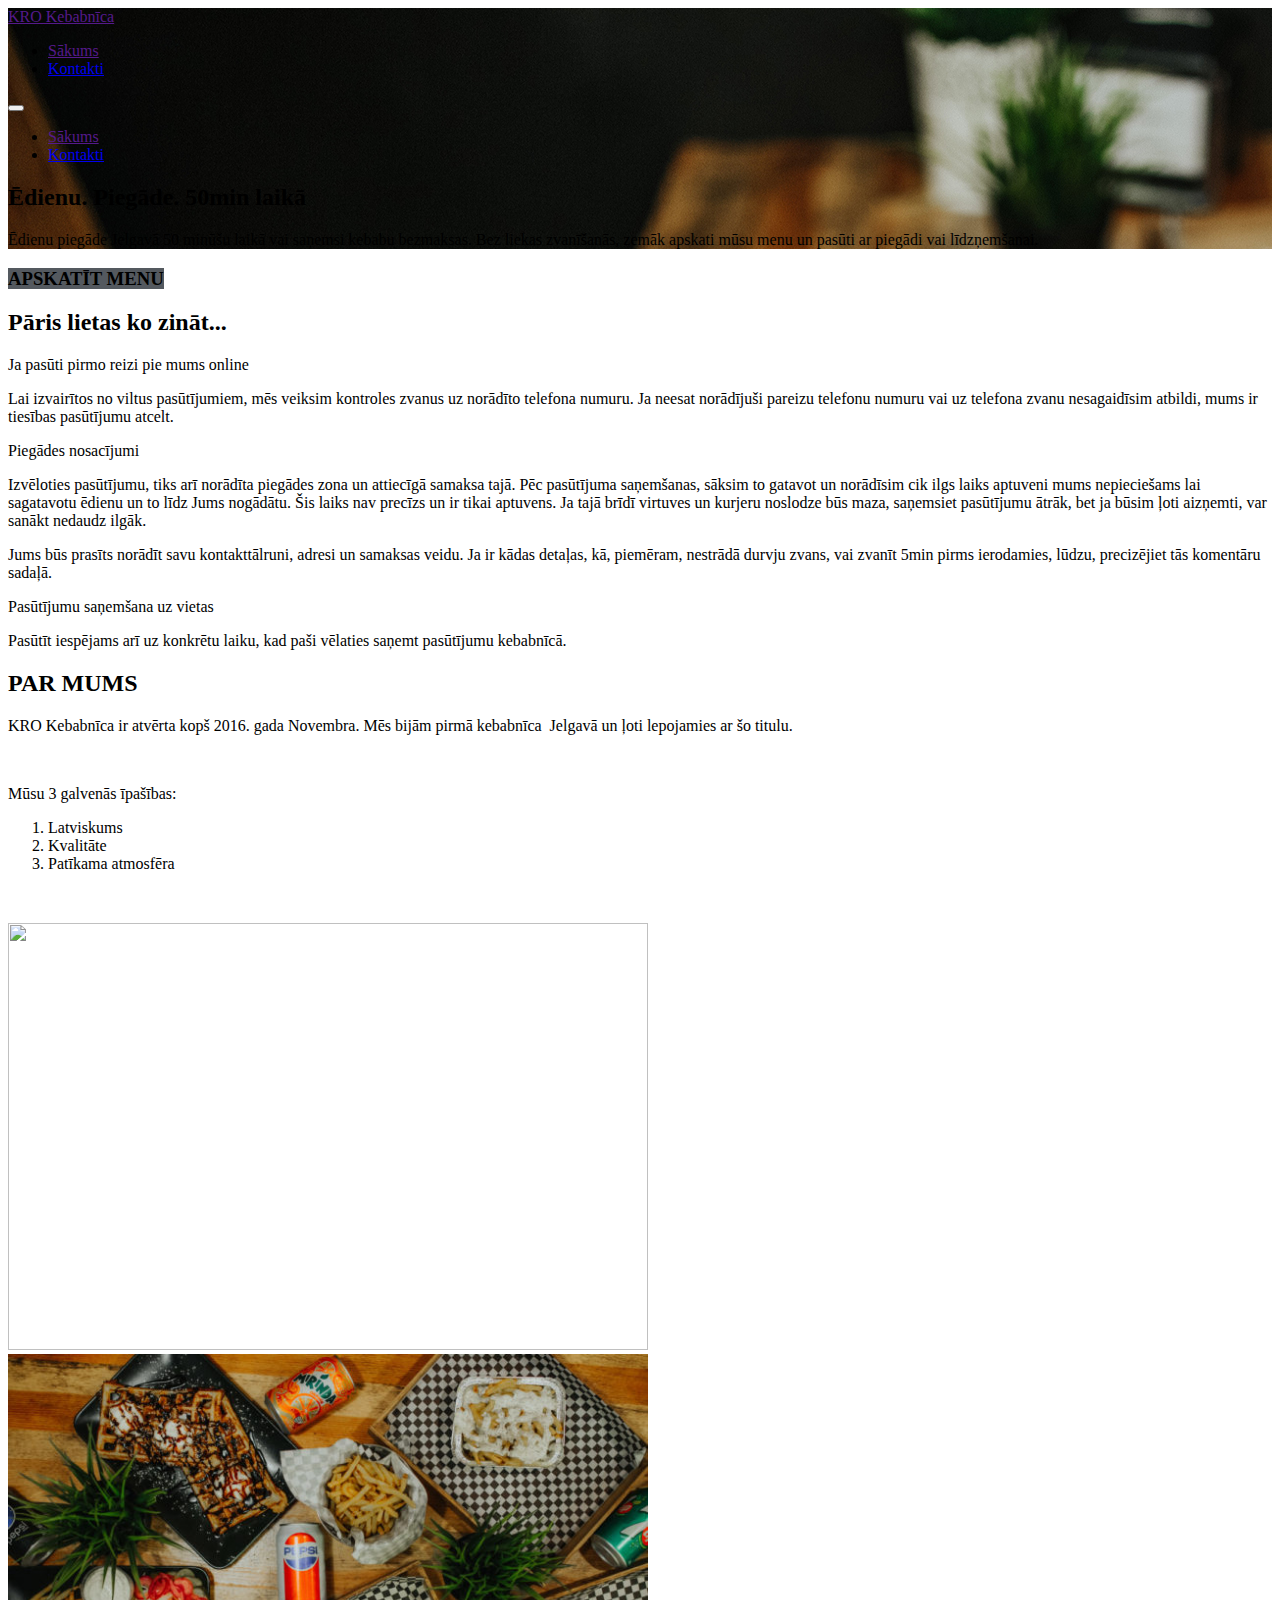
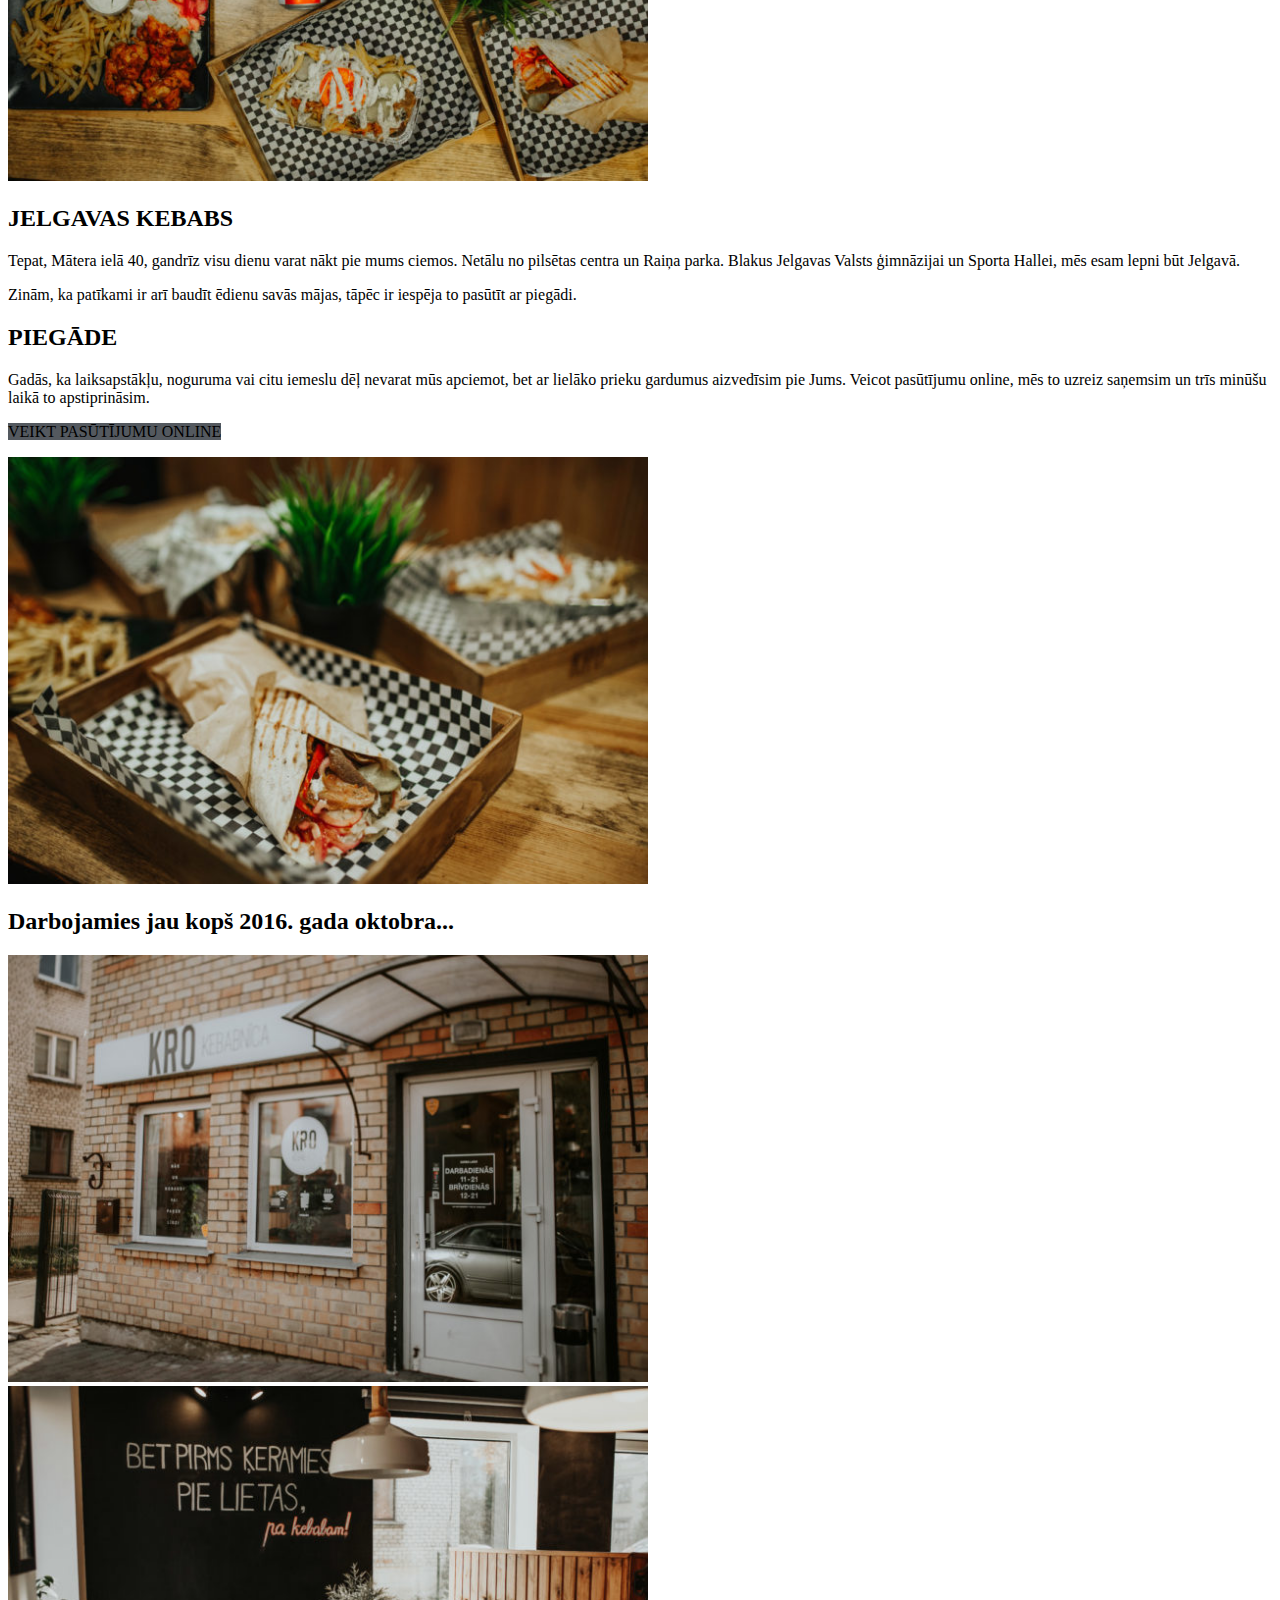
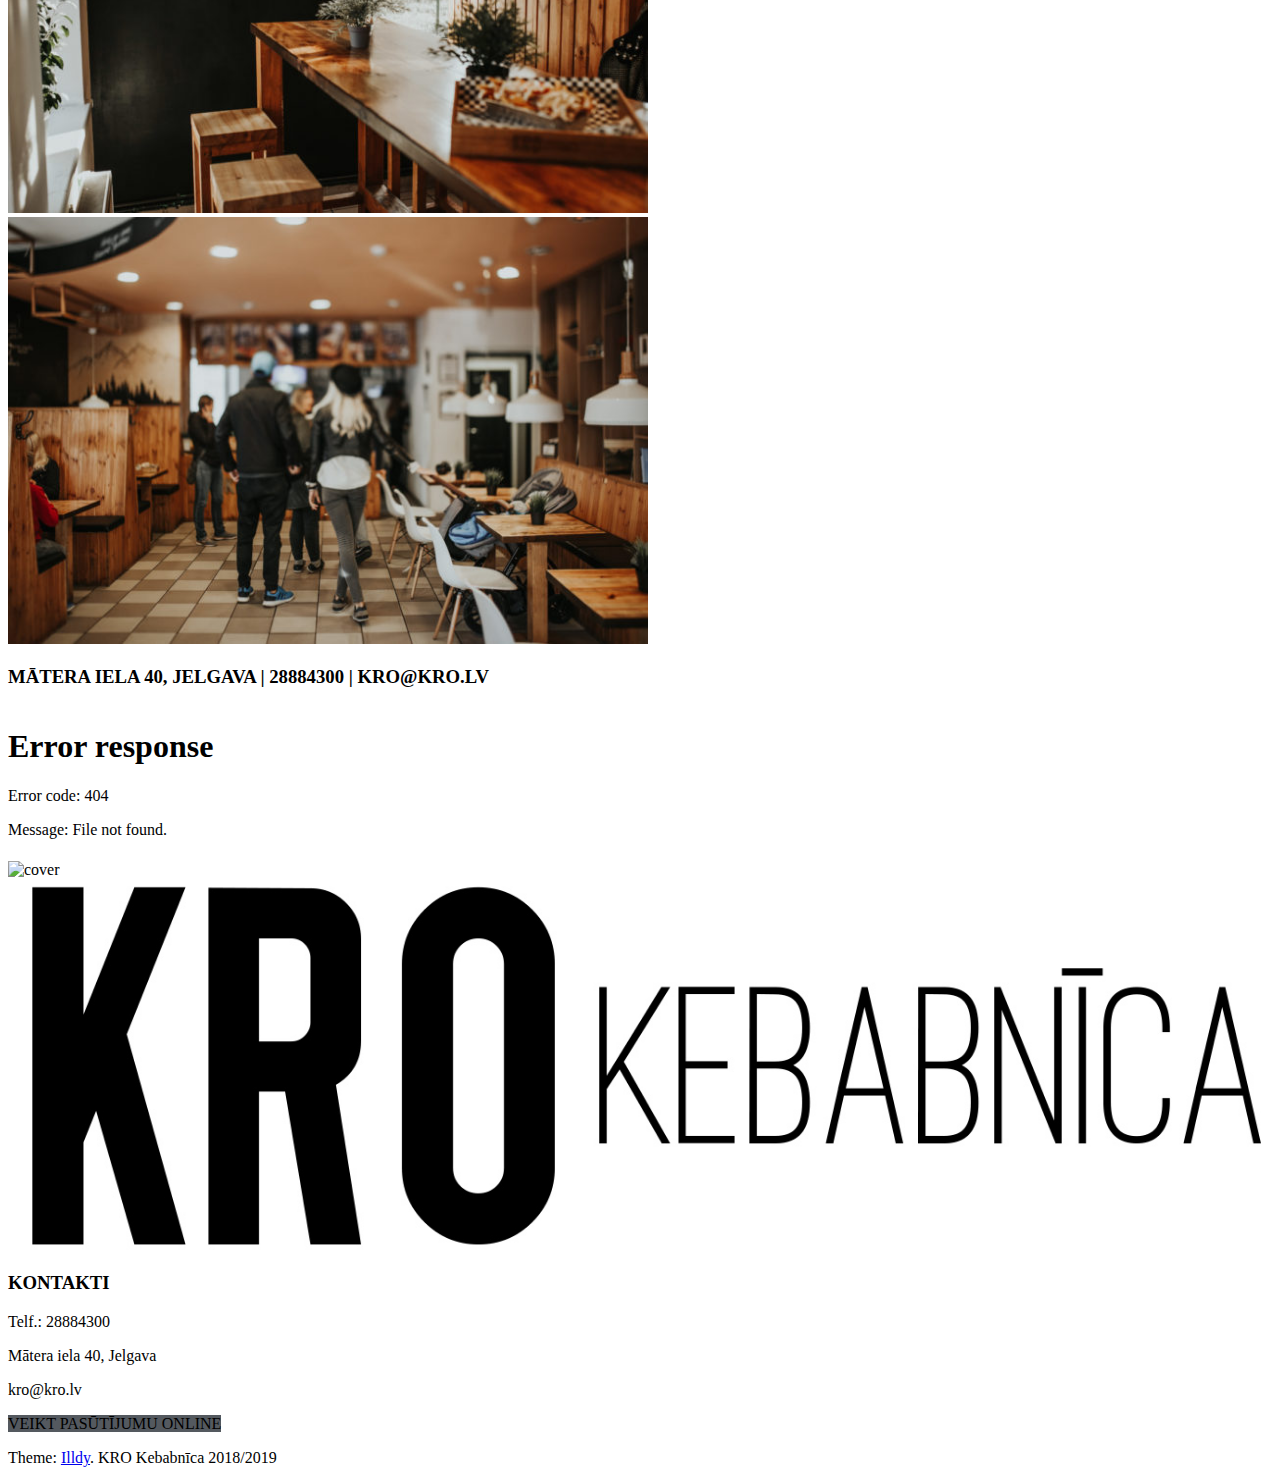
==== index.html @ 668f11b0 "Add files via upload" ====
<!DOCTYPE html><html lang="en-US" data-scrapbook-source="http://kro.lv/" data-scrapbook-create="20230314202823442" data-scrapbook-title="KRO Kebabnīca"><head>
		<meta charset="UTF-8">
		<meta name="viewport" content="width=device-width, initial-scale=1, maximum-scale=1, user-scalable=no">
		<title>KRO Kebabnīca</title>


<link rel="alternate" type="application/rss+xml" title="KRO Kebabnīca » Feed" href="http://kro.lv/feed/">
<link rel="alternate" type="application/rss+xml" title="KRO Kebabnīca » Comments Feed" href="http://kro.lv/comments/feed/">
		
		<style type="text/css">
img.wp-smiley,
img.emoji {
	display: inline !important;
	border: none !important;
	box-shadow: none !important;
	height: 1em !important;
	width: 1em !important;
	margin: 0 .07em !important;
	vertical-align: -0.1em !important;
	background: none !important;
	padding: 0 !important;
}
</style>
<link rel="stylesheet" id="contact-form-7-css" href="styles.css" type="text/css" media="all">
<link rel="stylesheet" id="illdy-pace-css" href="pace.min.css" type="text/css" media="all">
<link rel="stylesheet" id="illdy-google-fonts-css" href="css.css" type="text/css" media="all">
<link rel="stylesheet" id="bootstrap-css" href="bootstrap.min.css" type="text/css" media="all">
<link rel="stylesheet" id="bootstrap-theme-css" href="bootstrap-theme.min.css" type="text/css" media="all">
<link rel="stylesheet" id="font-awesome-css" href="font-awesome.min.css" type="text/css" media="all">
<link rel="stylesheet" id="owl-carousel-css" href="owl-carousel.min.css" type="text/css" media="all">
<link rel="stylesheet" id="illdy-style-css" href="style.css" type="text/css" media="all">
<link rel="stylesheet" id="elementor-icons-css" href="elementor-icons.min.css" type="text/css" media="all">
<link rel="stylesheet" id="elementor-animations-css" href="animations.min.css" type="text/css" media="all">
<link rel="stylesheet" id="elementor-frontend-css" href="frontend.min.css" type="text/css" media="all">
<link rel="stylesheet" id="elementor-global-css" href="global.css" type="text/css" media="all">
<link rel="stylesheet" id="elementor-post-76-css" href="post-76.css" type="text/css" media="all">
<link rel="stylesheet" id="google-fonts-1-css" href="css-1.css" type="text/css" media="all">



<link rel="https://api.w.org/" href="http://kro.lv/wp-json/">
<link rel="EditURI" type="application/rsd+xml" title="RSD" href="http://kro.lv/xmlrpc.php?rsd">
<link rel="wlwmanifest" type="application/wlwmanifest+xml" href="http://kro.lv/wp-includes/wlwmanifest.xml"> 
<meta name="generator" content="WordPress 4.8.21">
<link rel="canonical" href="http://kro.lv/">
<link rel="shortlink" href="http://kro.lv/">
<link rel="alternate" type="application/json+oembed" href="http://kro.lv/wp-json/oembed/1.0/embed?url=http%3A%2F%2Fkro.lv%2F">
<link rel="alternate" type="text/xml+oembed" href="http://kro.lv/wp-json/oembed/1.0/embed?url=http%3A%2F%2Fkro.lv%2F&amp;format=xml">
<style type="text/css">.pace .pace-progress {background-color: #f1d204; color: #f1d204;}.pace .pace-activity {box-shadow: inset 0 0 0 2px #f1d204, inset 0 0 0 7px #ffffff;}.pace-overlay {background-color: #ffffff;}</style>		<style type="text/css">.recentcomments a{display:inline !important;padding:0 !important;margin:0 !important;}</style>
		<link rel="icon" href="cropped-cropped-engraving-1-32x32.jpg" sizes="32x32">
<link rel="icon" href="cropped-cropped-engraving-1-192x192.jpg" sizes="192x192">
<link rel="apple-touch-icon-precomposed" href="http://kro.lv/wp-content/uploads/2016/08/cropped-cropped-engraving-1-180x180.jpg">
<meta name="msapplication-TileImage" content="http://kro.lv/wp-content/uploads/2016/08/cropped-cropped-engraving-1-270x270.jpg">
	<link rel="stylesheet" href="order-online.css" type="text/css" media="screen"></head>
	<body class="home page-template page-template-elementor_header_footer page page-id-76 elementor-default elementor-template-full-width elementor-page elementor-page-76    pace-done" data-elementor-device-mode="desktop" style="overflow: auto;"><div class="pace  pace-inactive"><div class="pace-progress" data-progress-text="100%" data-progress="99" style="transform: translate3d(100%, 0px, 0px);">
  <div class="pace-progress-inner"></div>
</div>
<div class="pace-activity"></div></div>
					<div class="pace-overlay"></div>
				<header id="header" class="header-front-page" style="background-image: url(&quot;cover2.jpg&quot;);">
			<div class="top-header">
				<div class="container">
					<div class="row">
						<div class="col-sm-2">
															<a href="" title="KRO Kebabnīca" class="header-logo">KRO Kebabnīca</a>
													</div><!--/.col-sm-2-->
						<div class="col-sm-10">
							<nav class="header-navigation">
								<ul class="clearfix">
									<li id="menu-item-179" class="menu-item menu-item-type-post_type menu-item-object-page menu-item-home current-menu-item page_item page-item-76 current_page_item active"><a href=""><span>Sākums</span></a></li>
<li id="menu-item-181" class="menu-item menu-item-type-post_type menu-item-object-page"><a href="http://kro.lv/kontakti/"><span>Kontakti</span></a></li>
								</ul><!--/.clearfix-->
							</nav><!--/.header-navigation-->
							<button class="open-responsive-menu"><i class="fa fa-bars"></i></button>
						</div><!--/.col-sm-10-->
					</div><!--/.row-->
				</div><!--/.container-->
			</div><!--/.top-header-->
			<nav class="responsive-menu">
				<ul>
					<li class="menu-item menu-item-type-post_type menu-item-object-page menu-item-home current-menu-item page_item page-item-76 current_page_item active"><a href=""><span>Sākums</span></a></li>
<li class="menu-item menu-item-type-post_type menu-item-object-page"><a href="http://kro.lv/kontakti/"><span>Kontakti</span></a></li>
				</ul>
			</nav><!--/.responsive-menu-->
			<div class="bottom-header front-page">
	<div class="container">
		<div class="row">
							<div class="col-sm-12">
					<h2><span data-customizer="first-row-from-title">Ēdienu</span><span class="span-dot first-span-dot">.</span> <span data-customizer="second-row-from-title">Piegāde</span><span class="span-dot second-span-dot">.</span> <span data-customizer="third-row-from-title">50min laikā</span></h2>
				</div><!--/.col-sm-12-->
						<div class="col-sm-8 col-sm-offset-2">
									<p>Ēdienu piegāde Jelgavā 50 minūšu laikā vai saņemsi kebabu bezmaksas. Bez liekas zvanīšanās, zemāk apskati mūsu menu un pasūti ar piegādi vai līdzņemšanai. </p>
															</div><!--/.col-sm-8.col-sm-offset-2-->
		</div><!--/.row-->
	</div><!--/.container-->
</div><!--/.bottom-header.front-page-->

		</header><!--/#header-->		<div class="elementor elementor-76">
			<div class="elementor-inner">
				<div class="elementor-section-wrap">
							<section data-id="75f8565" class="elementor-element elementor-element-75f8565 elementor-section-content-middle elementor-section-boxed elementor-section-height-default elementor-section-height-default elementor-section elementor-top-section" data-element_type="section">
						<div class="elementor-container elementor-column-gap-default">
				<div class="elementor-row">
				<div data-id="1c23125" class="elementor-element elementor-element-1c23125 elementor-column elementor-col-100 elementor-top-column" data-element_type="column">
			<div class="elementor-column-wrap elementor-element-populated">
					<div class="elementor-widget-wrap">
				<div data-id="495ad27" class="elementor-element elementor-element-495ad27 elementor-view-stacked elementor-shape-circle elementor-position-top elementor-vertical-align-top elementor-widget elementor-widget-icon-box" data-element_type="icon-box.default">
				<div class="elementor-widget-container">
					<div class="elementor-icon-box-wrapper">
					<div class="elementor-icon-box-icon">
				<span class="elementor-icon elementor-animation-">
				<i class="fa fa-cutlery" aria-hidden="true"></i>
				</span>
			</div>
						<div class="elementor-icon-box-content">
				<h3 class="elementor-icon-box-title">
					<span><span class="glf-button" style="background-color: #54595f" data-glf-cuid="09597672-ce0f-4c35-b95d-f009b60a249c" data-glf-ruid="a105798b-4c19-4dc9-bf9d-f43314fd9f8d" id="glfButton0"> APSKATĪT MENU</span>    	</span>
				</h3>
				<p class="elementor-icon-box-description"></p>
			</div>
		</div>
				</div>
				</div>
				<div data-id="d885cee" class="elementor-element elementor-element-d885cee elementor-widget elementor-widget-heading" data-element_type="heading.default">
				<div class="elementor-widget-container">
			<h2 class="elementor-heading-title elementor-size-default">Pāris lietas ko zināt...</h2>		</div>
				</div>
				<div data-id="8149420" class="elementor-element elementor-element-8149420 elementor-widget elementor-widget-accordion" data-element_type="accordion.default">
				<div class="elementor-widget-container">
					<div class="elementor-accordion" role="tablist">
							<div class="elementor-accordion-item">
					<div id="elementor-tab-title-1351" class="elementor-tab-title elementor-active" tabindex="1351" data-tab="1" role="tab" aria-controls="elementor-tab-content-1351">
												<span class="elementor-accordion-icon elementor-accordion-icon-left" aria-hidden="true">
							<i class="elementor-accordion-icon-closed fa fa-plus"></i>
							<i class="elementor-accordion-icon-opened fa fa-minus"></i>
						</span>
												Ja pasūti pirmo reizi pie mums online					</div>
					<div id="elementor-tab-content-1351" class="elementor-tab-content elementor-clearfix elementor-active" data-tab="1" role="tabpanel" aria-labelledby="elementor-tab-title-1351" style="display: block;"><p>Lai izvairītos no viltus pasūtījumiem, mēs veiksim kontroles zvanus uz norādīto telefona numuru. Ja neesat norādījuši pareizu telefonu numuru vai uz telefona zvanu nesagaidīsim atbildi, mums ir tiesības pasūtījumu atcelt.&nbsp;</p></div>
				</div>
							<div class="elementor-accordion-item">
					<div id="elementor-tab-title-1352" class="elementor-tab-title" tabindex="1352" data-tab="2" role="tab" aria-controls="elementor-tab-content-1352">
												<span class="elementor-accordion-icon elementor-accordion-icon-left" aria-hidden="true">
							<i class="elementor-accordion-icon-closed fa fa-plus"></i>
							<i class="elementor-accordion-icon-opened fa fa-minus"></i>
						</span>
												Piegādes nosacījumi					</div>
					<div id="elementor-tab-content-1352" class="elementor-tab-content elementor-clearfix" data-tab="2" role="tabpanel" aria-labelledby="elementor-tab-title-1352"><p>Izvēloties pasūtījumu, tiks arī norādīta piegādes zona un attiecīgā samaksa tajā. Pēc pasūtījuma saņemšanas, sāksim to gatavot un norādīsim cik ilgs laiks aptuveni mums nepieciešams lai sagatavotu ēdienu un to līdz Jums nogādātu. Šis laiks nav precīzs un ir tikai aptuvens. Ja tajā brīdī virtuves un kurjeru noslodze būs maza, saņemsiet pasūtījumu ātrāk, bet ja būsim ļoti aizņemti, var sanākt nedaudz ilgāk.&nbsp;</p><p>Jums būs prasīts norādīt savu kontakttālruni, adresi un samaksas veidu. Ja ir kādas detaļas, kā, piemēram, nestrādā durvju zvans, vai zvanīt 5min pirms ierodamies, lūdzu, precizējiet tās komentāru sadaļā.&nbsp;</p></div>
				</div>
							<div class="elementor-accordion-item">
					<div id="elementor-tab-title-1353" class="elementor-tab-title" tabindex="1353" data-tab="3" role="tab" aria-controls="elementor-tab-content-1353">
												<span class="elementor-accordion-icon elementor-accordion-icon-left" aria-hidden="true">
							<i class="elementor-accordion-icon-closed fa fa-plus"></i>
							<i class="elementor-accordion-icon-opened fa fa-minus"></i>
						</span>
												Pasūtījumu saņemšana uz vietas					</div>
					<div id="elementor-tab-content-1353" class="elementor-tab-content elementor-clearfix" data-tab="3" role="tabpanel" aria-labelledby="elementor-tab-title-1353"><p>Pasūtīt iespējams arī uz konkrētu laiku, kad paši vēlaties saņemt pasūtījumu kebabnīcā.&nbsp;</p></div>
				</div>
					</div>
				</div>
				</div>
						</div>
			</div>
		</div>
						</div>
			</div>
		</section>
				<section data-id="c1b8dda" class="elementor-element elementor-element-c1b8dda elementor-section-boxed elementor-section-height-default elementor-section-height-default elementor-section elementor-top-section" data-element_type="section">
						<div class="elementor-container elementor-column-gap-no">
				<div class="elementor-row">
				<div data-id="a51882c" class="elementor-element elementor-element-a51882c elementor-column elementor-col-33 elementor-top-column" data-element_type="column">
			<div class="elementor-column-wrap elementor-element-populated">
					<div class="elementor-widget-wrap">
				<div data-id="d680a5d" class="elementor-element elementor-element-d680a5d elementor-widget elementor-widget-heading" data-element_type="heading.default">
				<div class="elementor-widget-container">
			<h2 class="elementor-heading-title elementor-size-xl">PAR MUMS</h2>		</div>
				</div>
				<div data-id="64d556f" class="elementor-element elementor-element-64d556f elementor-widget elementor-widget-text-editor" data-element_type="text-editor.default">
				<div class="elementor-widget-container">
					<div class="elementor-text-editor elementor-clearfix"><p>KRO Kebabnīca ir atvērta kopš 2016. gada Novembra. Mēs bijām pirmā kebabnīca&nbsp; Jelgavā un ļoti lepojamies ar šo titulu.&nbsp;</p><p>&nbsp;</p><p>Mūsu 3 galvenās īpašības:</p><ol><li>Latviskums</li><li>Kvalitāte</li><li>Patīkama atmosfēra</li></ol><p>&nbsp;</p></div>
				</div>
				</div>
						</div>
			</div>
		</div>
				<div data-id="b3f505c" class="elementor-element elementor-element-b3f505c elementor-column elementor-col-66 elementor-top-column" data-element_type="column">
			<div class="elementor-column-wrap elementor-element-populated">
					<div class="elementor-widget-wrap">
				<div data-id="6128815" class="elementor-element elementor-element-6128815 elementor-widget elementor-widget-image" data-element_type="image.default">
				<div class="elementor-widget-container">
					<div class="elementor-image">
										<img width="640" height="427" src="kro_keb-2724-768x512.jpg" class="attachment-medium_large size-medium_large" alt="" srcset="kro_keb-2724-768x512.jpg 768w, kro_keb-2724-300x200.jpg 300w, kro_keb-2724-1024x683.jpg 1024w, kro_keb-2724-653x435.jpg 653w" sizes="(max-width: 640px) 100vw, 640px">											</div>
				</div>
				</div>
						</div>
			</div>
		</div>
						</div>
			</div>
		</section>
				<section data-id="338d968" class="elementor-element elementor-element-338d968 elementor-section-boxed elementor-section-height-default elementor-section-height-default elementor-section elementor-top-section" data-element_type="section">
						<div class="elementor-container elementor-column-gap-no">
				<div class="elementor-row">
				<div data-id="6653882" class="elementor-element elementor-element-6653882 elementor-column elementor-col-66 elementor-top-column" data-element_type="column">
			<div class="elementor-column-wrap elementor-element-populated">
					<div class="elementor-widget-wrap">
				<div data-id="a223edc" class="elementor-element elementor-element-a223edc elementor-widget elementor-widget-image" data-element_type="image.default">
				<div class="elementor-widget-container">
					<div class="elementor-image">
										<img width="640" height="427" src="kro_keb-2943-768x512.jpg" class="attachment-medium_large size-medium_large" alt="" srcset="kro_keb-2943-768x512.jpg 768w, kro_keb-2943-300x200.jpg 300w, kro_keb-2943-1024x683.jpg 1024w, kro_keb-2943-653x435.jpg 653w" sizes="(max-width: 640px) 100vw, 640px">											</div>
				</div>
				</div>
						</div>
			</div>
		</div>
				<div data-id="1054d56" class="elementor-element elementor-element-1054d56 elementor-column elementor-col-33 elementor-top-column" data-element_type="column">
			<div class="elementor-column-wrap elementor-element-populated">
					<div class="elementor-widget-wrap">
				<div data-id="061afb2" class="elementor-element elementor-element-061afb2 elementor-widget elementor-widget-heading" data-element_type="heading.default">
				<div class="elementor-widget-container">
			<h2 class="elementor-heading-title elementor-size-xl">JELGAVAS KEBABS</h2>		</div>
				</div>
				<div data-id="186efeb" class="elementor-element elementor-element-186efeb elementor-widget elementor-widget-text-editor" data-element_type="text-editor.default">
				<div class="elementor-widget-container">
					<div class="elementor-text-editor elementor-clearfix"><p>Tepat, Mātera ielā 40, gandrīz visu dienu varat nākt pie mums ciemos. Netālu no pilsētas centra un Raiņa parka. Blakus Jelgavas Valsts ģimnāzijai un Sporta Hallei, mēs esam lepni būt Jelgavā.&nbsp;</p><p>Zinām, ka patīkami ir arī baudīt ēdienu savās mājas, tāpēc ir iespēja to pasūtīt ar piegādi.&nbsp;</p></div>
				</div>
				</div>
						</div>
			</div>
		</div>
						</div>
			</div>
		</section>
				<section data-id="6b9adde" class="elementor-element elementor-element-6b9adde elementor-section-boxed elementor-section-height-default elementor-section-height-default elementor-section elementor-top-section" data-element_type="section">
						<div class="elementor-container elementor-column-gap-no">
				<div class="elementor-row">
				<div data-id="c64c0d5" class="elementor-element elementor-element-c64c0d5 elementor-column elementor-col-33 elementor-top-column" data-element_type="column">
			<div class="elementor-column-wrap elementor-element-populated">
					<div class="elementor-widget-wrap">
				<div data-id="9fb92c6" class="elementor-element elementor-element-9fb92c6 elementor-widget elementor-widget-heading" data-element_type="heading.default">
				<div class="elementor-widget-container">
			<h2 class="elementor-heading-title elementor-size-xl">PIEGĀDE</h2>		</div>
				</div>
				<div data-id="6ff8f46" class="elementor-element elementor-element-6ff8f46 elementor-widget elementor-widget-text-editor" data-element_type="text-editor.default">
				<div class="elementor-widget-container">
					<div class="elementor-text-editor elementor-clearfix"><p>Gadās, ka laiksapstākļu, noguruma vai citu iemeslu dēļ nevarat mūs apciemot, bet ar lielāko prieku gardumus aizvedīsim pie Jums. Veicot pasūtījumu online, mēs to uzreiz saņemsim un trīs minūšu laikā to apstiprināsim.</p><p><span class="glf-button" style="background-color: #54595f;" data-glf-cuid="09597672-ce0f-4c35-b95d-f009b60a249c" data-glf-ruid="a105798b-4c19-4dc9-bf9d-f43314fd9f8d" id="glfButton1"> VEIKT PASŪTĪJUMU ONLINE</span> </p></div>
				</div>
				</div>
						</div>
			</div>
		</div>
				<div data-id="1659e1c" class="elementor-element elementor-element-1659e1c elementor-column elementor-col-66 elementor-top-column" data-element_type="column">
			<div class="elementor-column-wrap elementor-element-populated">
					<div class="elementor-widget-wrap">
				<div data-id="4735307" class="elementor-element elementor-element-4735307 elementor-widget elementor-widget-image" data-element_type="image.default">
				<div class="elementor-widget-container">
					<div class="elementor-image">
										<img width="640" height="427" src="kro_keb-2854-768x512.jpg" class="attachment-medium_large size-medium_large" alt="" srcset="kro_keb-2854-768x512.jpg 768w, kro_keb-2854-300x200.jpg 300w, kro_keb-2854-1024x683.jpg 1024w, kro_keb-2854-653x435.jpg 653w" sizes="(max-width: 640px) 100vw, 640px">											</div>
				</div>
				</div>
						</div>
			</div>
		</div>
						</div>
			</div>
		</section>
				<section data-id="81b4ec1" class="elementor-element elementor-element-81b4ec1 elementor-section-boxed elementor-section-height-default elementor-section-height-default elementor-section elementor-top-section" data-settings="{&quot;background_background&quot;:&quot;classic&quot;}" data-element_type="section">
						<div class="elementor-container elementor-column-gap-no">
				<div class="elementor-row">
				<div data-id="c92041a" class="elementor-element elementor-element-c92041a elementor-column elementor-col-100 elementor-top-column" data-element_type="column">
			<div class="elementor-column-wrap elementor-element-populated">
					<div class="elementor-widget-wrap">
				<div data-id="e5de535" class="elementor-element elementor-element-e5de535 elementor-widget elementor-widget-heading" data-element_type="heading.default">
				<div class="elementor-widget-container">
			<h2 class="elementor-heading-title elementor-size-default">Darbojamies jau kopš 2016. gada oktobra...</h2>		</div>
				</div>
						</div>
			</div>
		</div>
						</div>
			</div>
		</section>
				<section data-id="2ca3e32" class="elementor-element elementor-element-2ca3e32 elementor-section-boxed elementor-section-height-default elementor-section-height-default elementor-section elementor-top-section" data-element_type="section">
						<div class="elementor-container elementor-column-gap-no">
				<div class="elementor-row">
				<div data-id="7a982d6" class="elementor-element elementor-element-7a982d6 elementor-column elementor-col-33 elementor-top-column" data-element_type="column">
			<div class="elementor-column-wrap elementor-element-populated">
					<div class="elementor-widget-wrap">
				<div data-id="688be6a" class="elementor-element elementor-element-688be6a elementor-widget elementor-widget-image" data-element_type="image.default">
				<div class="elementor-widget-container">
					<div class="elementor-image">
										<img width="640" height="427" src="kro_keb-2706-1024x683.jpg" class="attachment-large size-large" alt="" srcset="kro_keb-2706-1024x683.jpg 1024w, kro_keb-2706-300x200.jpg 300w, kro_keb-2706-768x512.jpg 768w, kro_keb-2706-653x435.jpg 653w" sizes="(max-width: 640px) 100vw, 640px">											</div>
				</div>
				</div>
						</div>
			</div>
		</div>
				<div data-id="ac62a36" class="elementor-element elementor-element-ac62a36 elementor-column elementor-col-33 elementor-top-column" data-element_type="column">
			<div class="elementor-column-wrap elementor-element-populated">
					<div class="elementor-widget-wrap">
				<div data-id="b47a89f" class="elementor-element elementor-element-b47a89f elementor-widget elementor-widget-image" data-element_type="image.default">
				<div class="elementor-widget-container">
					<div class="elementor-image">
										<img width="640" height="427" src="kro_keb-2760-1024x683.jpg" class="attachment-large size-large" alt="" srcset="kro_keb-2760-1024x683.jpg 1024w, kro_keb-2760-300x200.jpg 300w, kro_keb-2760-768x512.jpg 768w, kro_keb-2760-653x435.jpg 653w" sizes="(max-width: 640px) 100vw, 640px">											</div>
				</div>
				</div>
						</div>
			</div>
		</div>
				<div data-id="16a5b58" class="elementor-element elementor-element-16a5b58 elementor-column elementor-col-33 elementor-top-column" data-element_type="column">
			<div class="elementor-column-wrap elementor-element-populated">
					<div class="elementor-widget-wrap">
				<div data-id="5277537" class="elementor-element elementor-element-5277537 elementor-widget elementor-widget-image" data-element_type="image.default">
				<div class="elementor-widget-container">
					<div class="elementor-image">
										<img width="640" height="427" src="kro_keb-2808-1024x683.jpg" class="attachment-large size-large" alt="" srcset="kro_keb-2808-1024x683.jpg 1024w, kro_keb-2808-300x200.jpg 300w, kro_keb-2808-768x512.jpg 768w, kro_keb-2808-653x435.jpg 653w" sizes="(max-width: 640px) 100vw, 640px">											</div>
				</div>
				</div>
						</div>
			</div>
		</div>
						</div>
			</div>
		</section>
				<section data-id="9856171" class="elementor-element elementor-element-9856171 elementor-section-boxed elementor-section-height-default elementor-section-height-default elementor-section elementor-top-section" data-settings="{&quot;background_background&quot;:&quot;classic&quot;}" data-element_type="section">
						<div class="elementor-container elementor-column-gap-no">
				<div class="elementor-row">
				<div data-id="62db31c" class="elementor-element elementor-element-62db31c elementor-column elementor-col-100 elementor-top-column" data-element_type="column">
			<div class="elementor-column-wrap elementor-element-populated">
					<div class="elementor-widget-wrap">
				<div data-id="db046e4" class="elementor-element elementor-element-db046e4 elementor-widget elementor-widget-heading" data-element_type="heading.default">
				<div class="elementor-widget-container">
			<h3 class="elementor-heading-title elementor-size-default">MĀTERA IELA 40, JELGAVA | 28884300 | KRO@KRO.LV</h3>		</div>
				</div>
						</div>
			</div>
		</div>
						</div>
			</div>
		</section>
				<section data-id="fc99e5f" class="elementor-element elementor-element-fc99e5f elementor-section-boxed elementor-section-height-default elementor-section-height-default elementor-section elementor-top-section" data-element_type="section">
						<div class="elementor-container elementor-column-gap-no">
				<div class="elementor-row">
				<div data-id="434559e" class="elementor-element elementor-element-434559e elementor-column elementor-col-100 elementor-top-column" data-element_type="column">
			<div class="elementor-column-wrap elementor-element-populated">
					<div class="elementor-widget-wrap">
				<div data-id="71fefd9" class="elementor-element elementor-element-71fefd9 elementor-widget elementor-widget-google_maps" data-element_type="google_maps.default">
				<div class="elementor-widget-container">
			<div class="elementor-custom-embed"><iframe frameborder="0" scrolling="no" marginheight="0" marginwidth="0" src="index_1.html" aria-label="KRO Kebabnīca"></iframe></div>		</div>
				</div>
						</div>
			</div>
		</div>
						</div>
			</div>
		</section>
				<section data-id="c79ba16" class="elementor-element elementor-element-c79ba16 elementor-section-height-min-height elementor-section-content-middle elementor-section-boxed elementor-section-height-default elementor-section-items-middle elementor-section elementor-top-section" data-element_type="section">
						<div class="elementor-container elementor-column-gap-no">
				<div class="elementor-row">
				<div data-id="cbdd6e4" class="elementor-element elementor-element-cbdd6e4 elementor-column elementor-col-100 elementor-top-column" data-element_type="column">
			<div class="elementor-column-wrap elementor-element-populated">
					<div class="elementor-widget-wrap">
				<div data-id="36f3947" class="elementor-element elementor-element-36f3947 elementor-widget elementor-widget-image" data-element_type="image.default">
				<div class="elementor-widget-container">
					<div class="elementor-image">
										<img src="cover.jpg" title="cover" alt="cover">											</div>
				</div>
				</div>
						</div>
			</div>
		</div>
						</div>
			</div>
		</section>
						</div>
			</div>
		</div>
				<footer id="footer">
			<div class="container">
				<div class="row">
										<div class="col-sm-3">
						<div id="media_image-4" class="widget widget_media_image"><img width="1364" height="400" src="engraving.jpg" class="image wp-image-7  attachment-full size-full" alt="" style="max-width: 100%; height: auto;" srcset="engraving.jpg 1364w, engraving-300x88.jpg 300w, engraving-768x225.jpg 768w, engraving-1024x300.jpg 1024w" sizes="(max-width: 1364px) 100vw, 1364px"></div>					</div><!--/.col-sm-3-->
					<div class="col-sm-3">
						<div id="text-2" class="widget widget_text"><div class="widget-title"><h3>KONTAKTI</h3></div>			<div class="textwidget"><p>Telf.: 28884300</p>
<p>Mātera iela 40, Jelgava</p>
<p>kro@kro.lv</p>
</div>
		</div>					</div><!--/.col-sm-3-->
					<div class="col-sm-3">
						<div id="custom_html-2" class="widget_text widget widget_custom_html"><div class="textwidget custom-html-widget"><span class="glf-button" style="background-color: #54595f" data-glf-cuid="09597672-ce0f-4c35-b95d-f009b60a249c" data-glf-ruid="a105798b-4c19-4dc9-bf9d-f43314fd9f8d" id="glfButton2"> VEIKT PASŪTĪJUMU ONLINE</span>    	</div></div>					</div><!--/.col-sm-3-->
					<div class="col-sm-3">
																			<p class="copyright"><span data-customizer="copyright-credit">Theme: <a href="http://colorlib.com/wp/themes/illdy" title="Illdy" target="_blank">Illdy</a>.</span> KRO Kebabnīca 2018/2019</p>
											</div><!--/.col-sm-3-->
				</div><!--/.row-->
			</div><!--/.container-->
		</footer><!--/#footer-->
		

















	

</body></html><!-- Page generated by LiteSpeed Cache 5.2 on 2023-03-08 03:06:41 -->
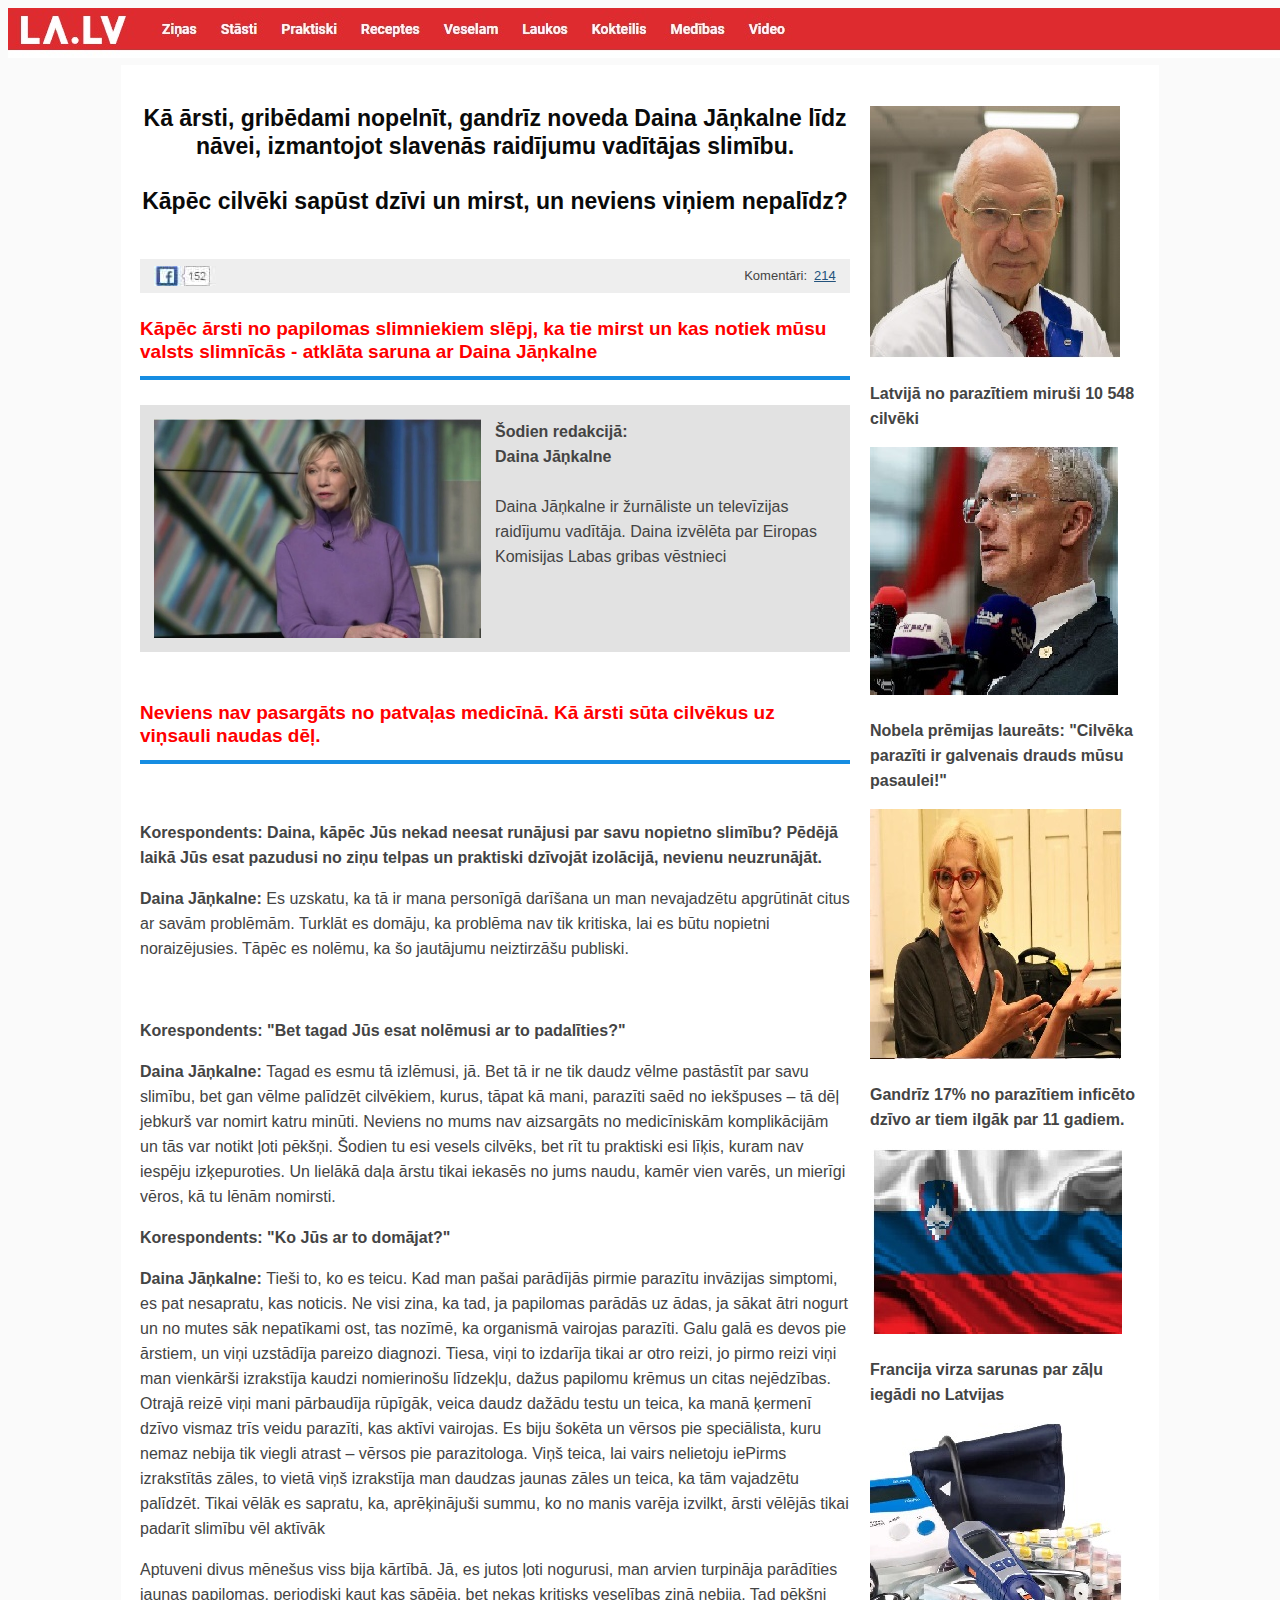
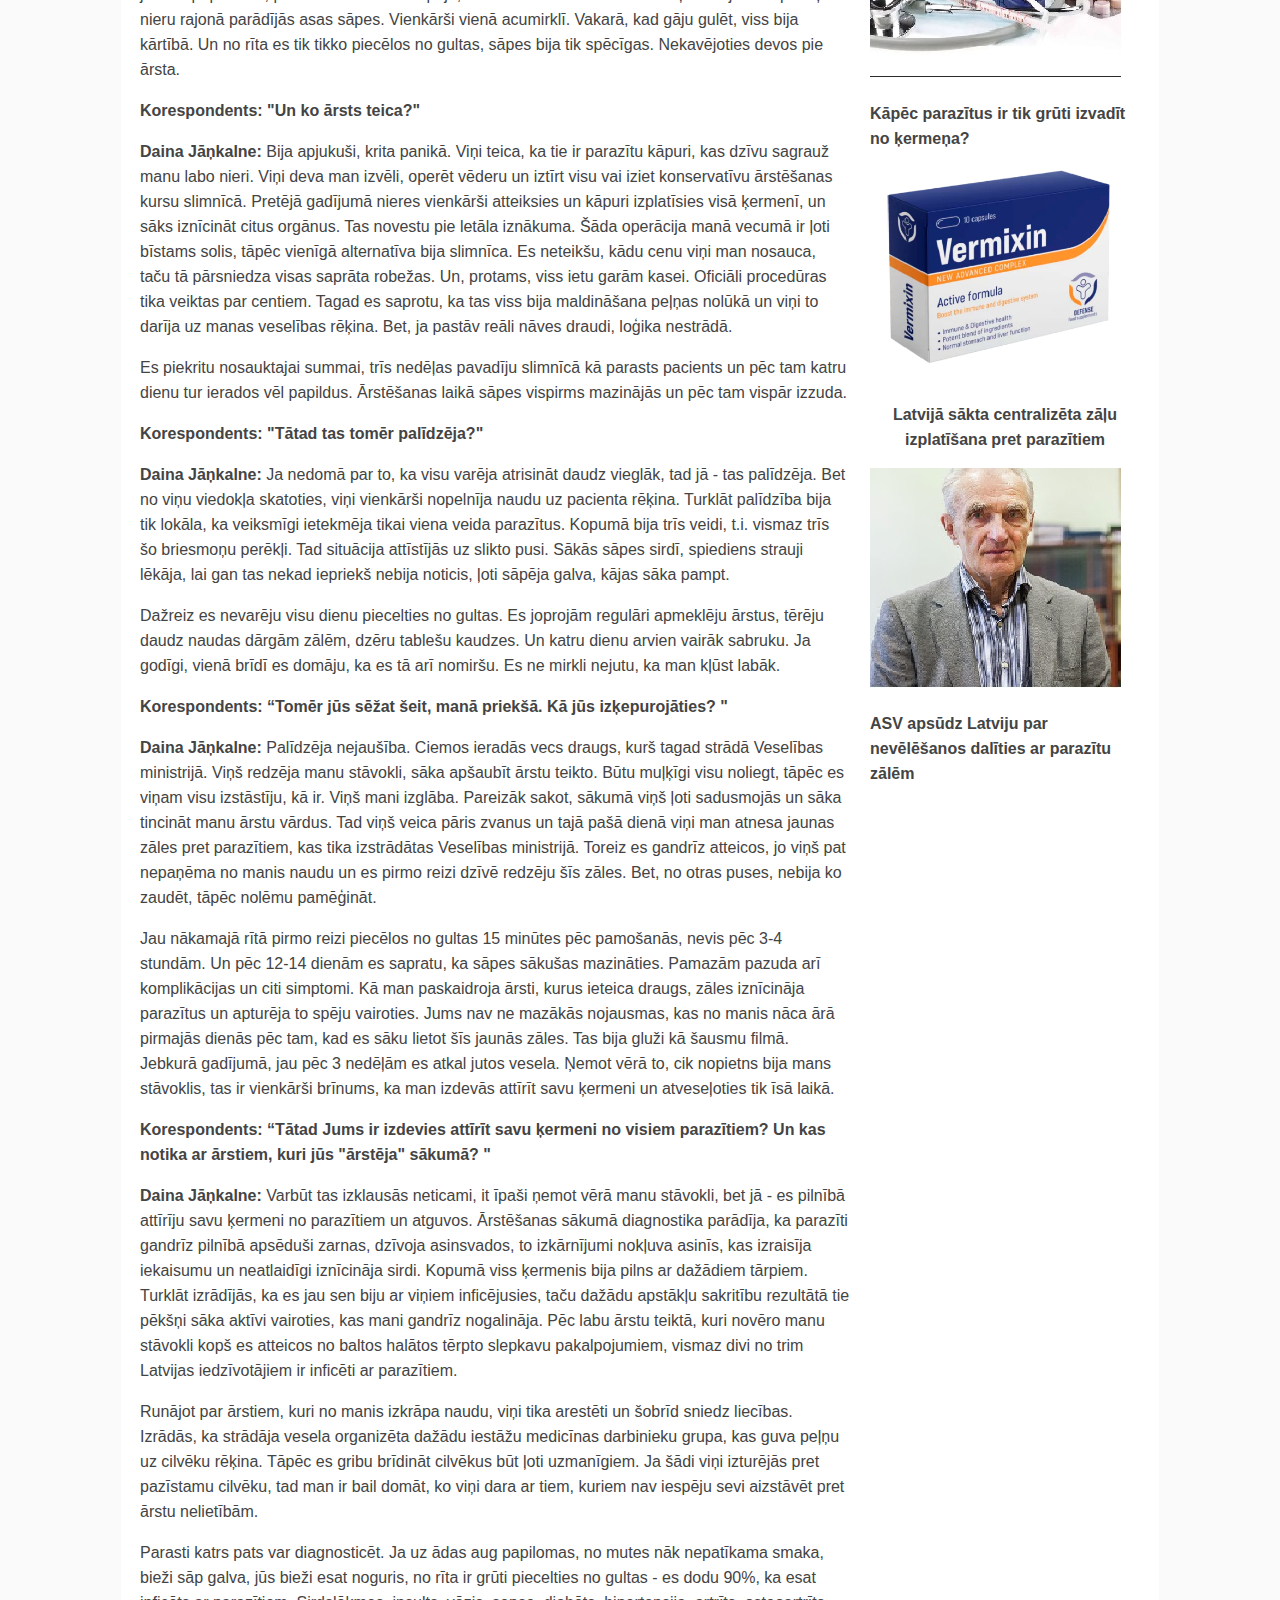
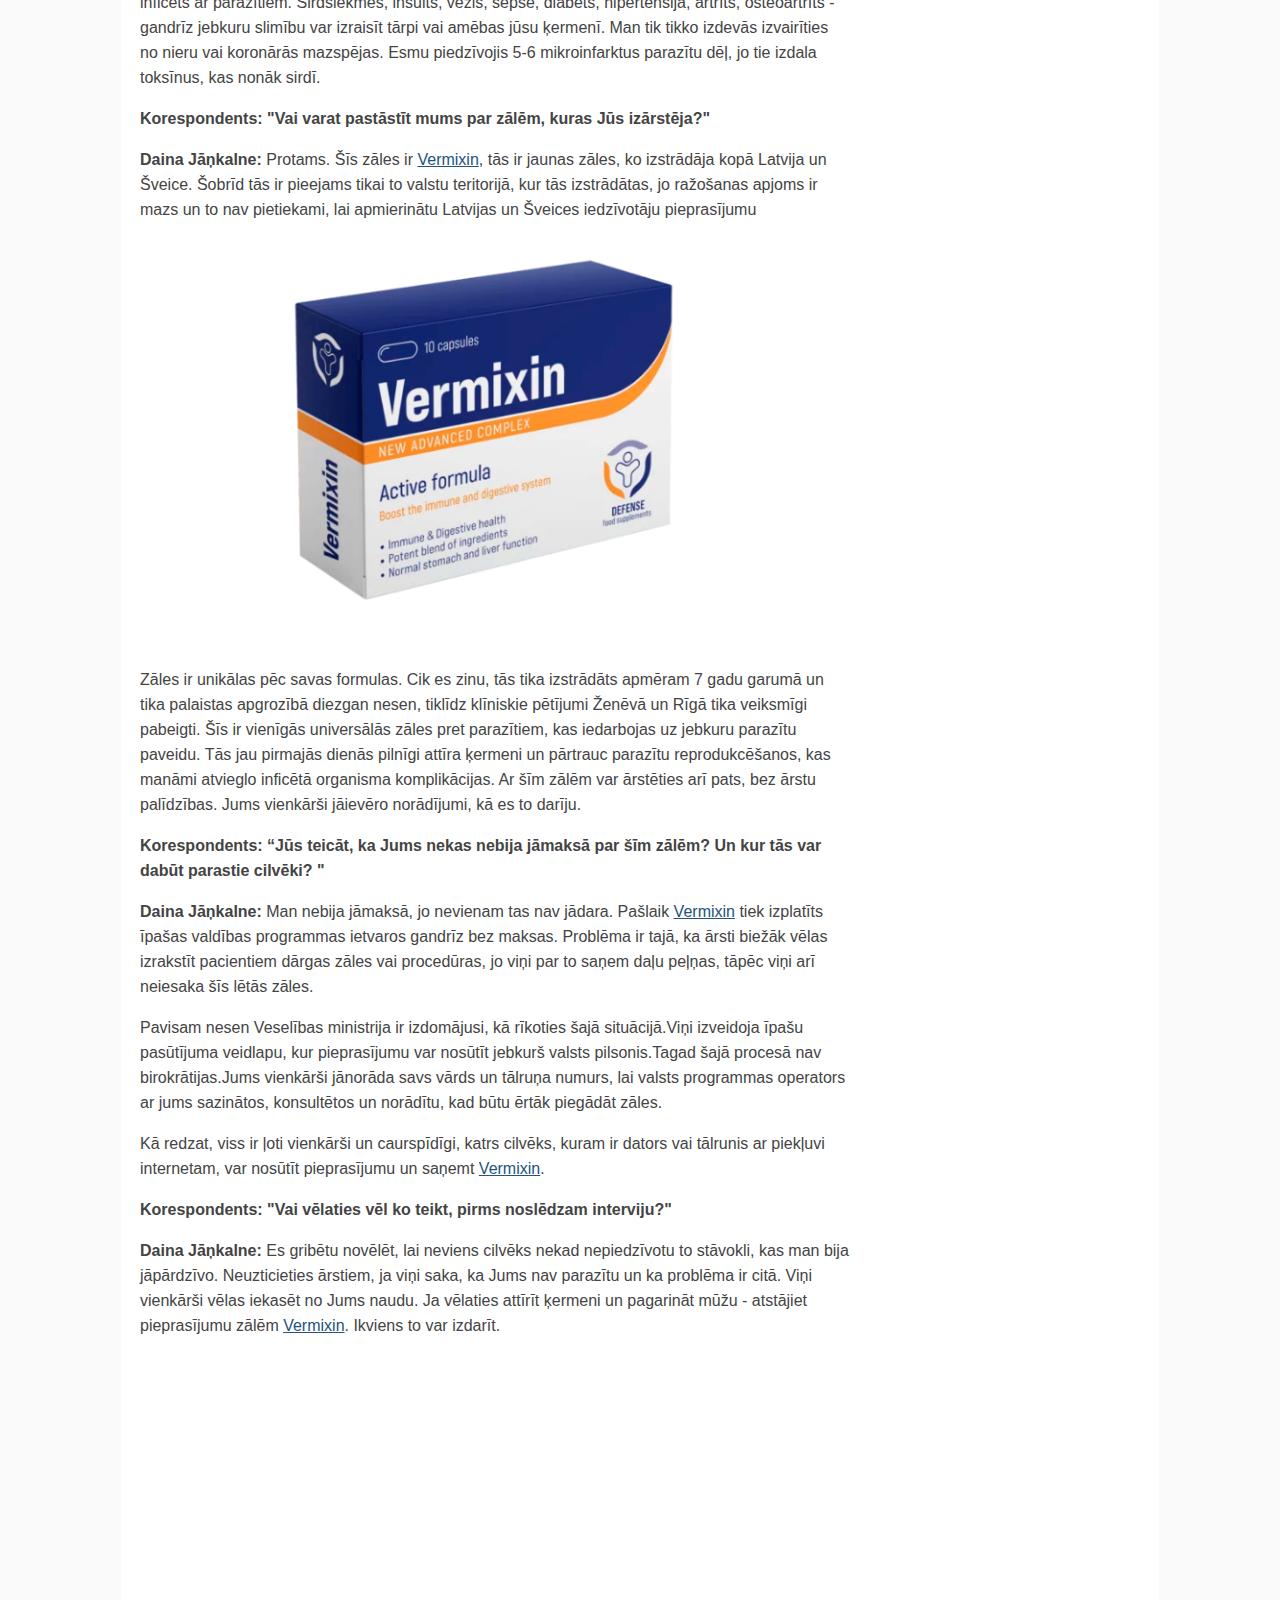
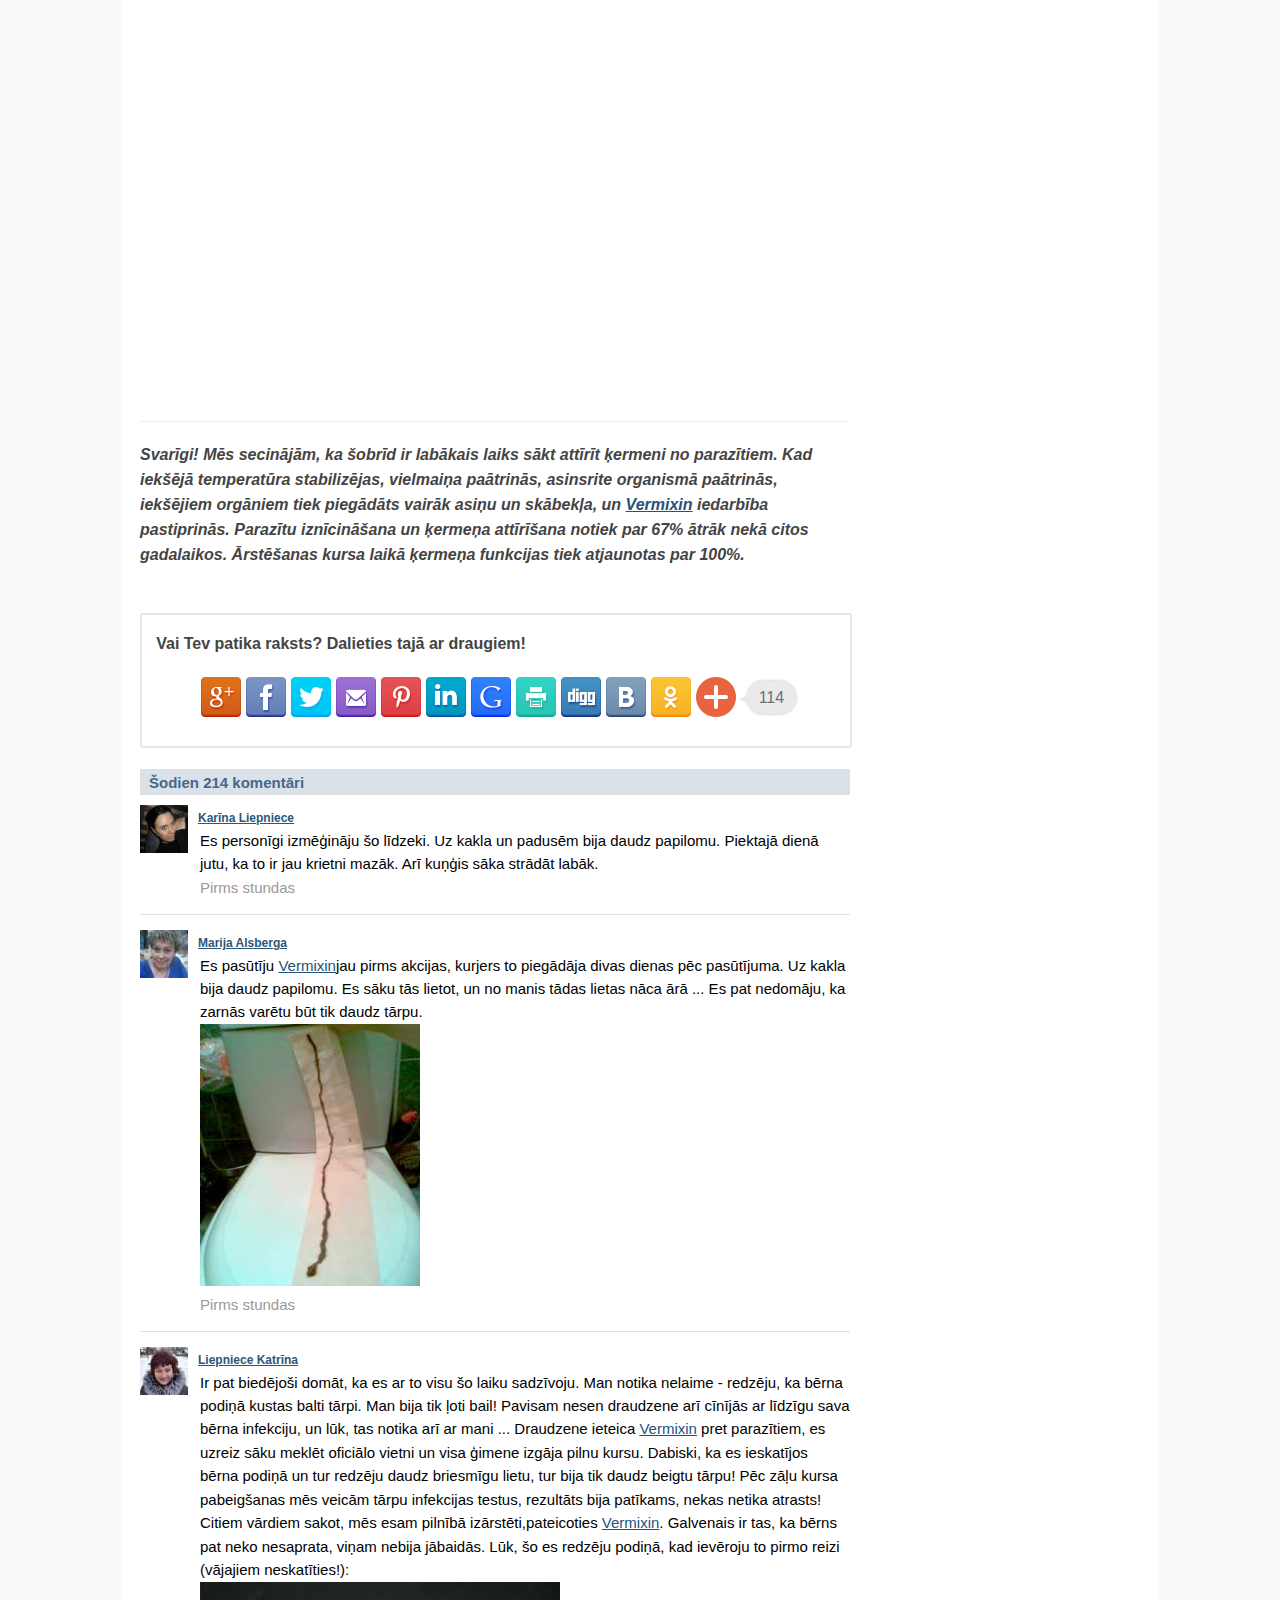
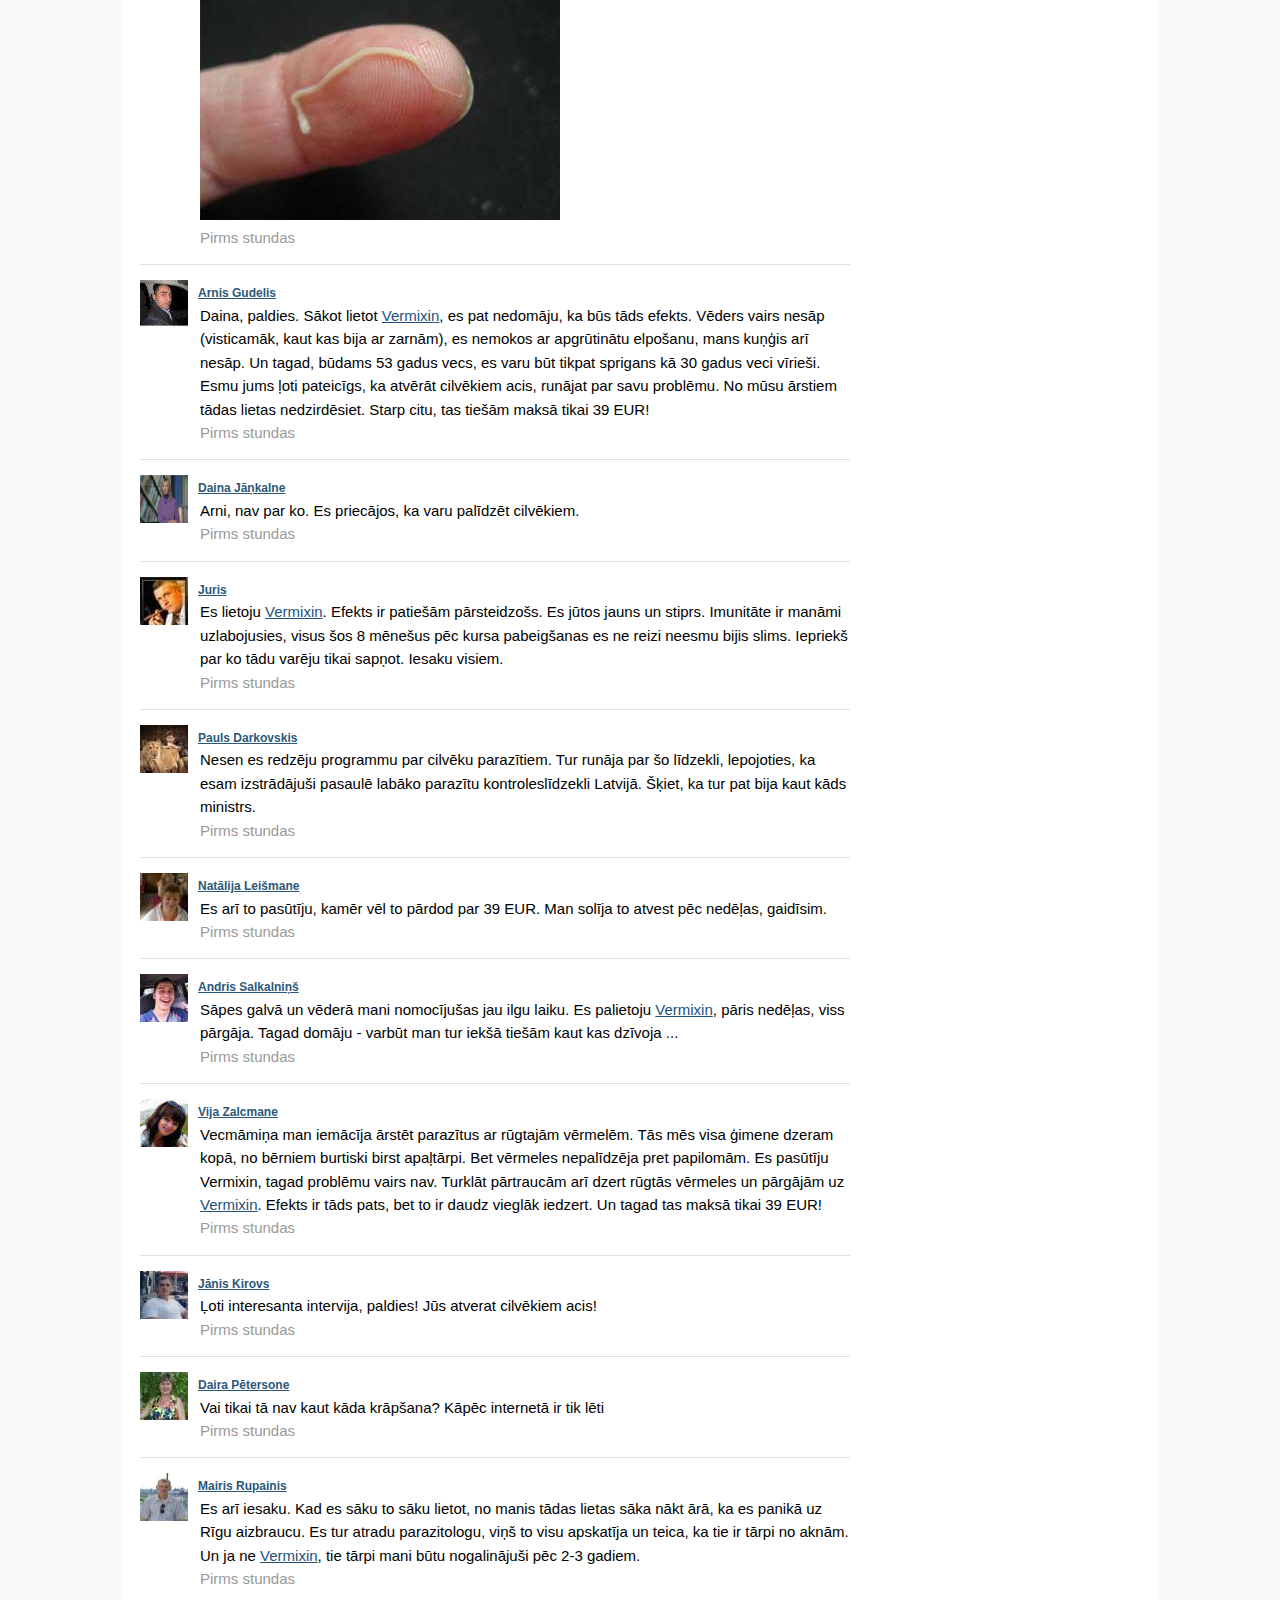
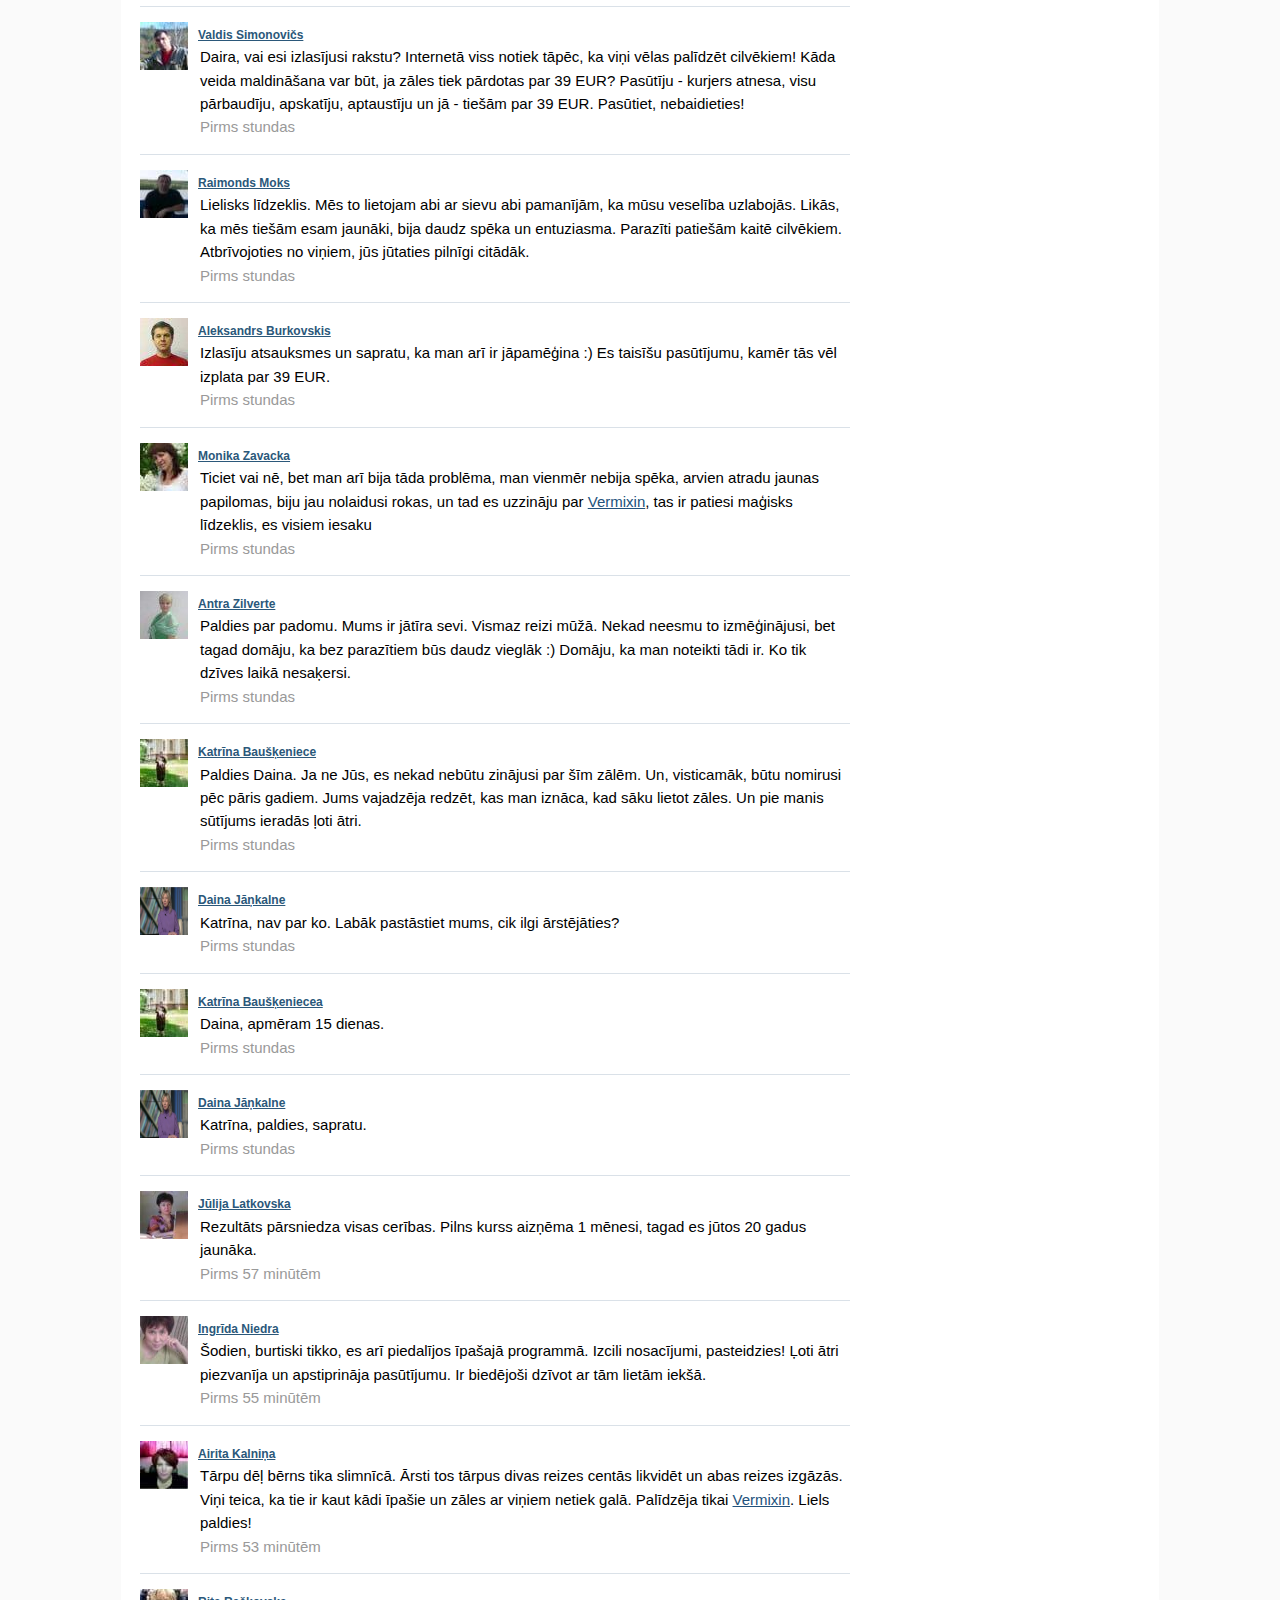
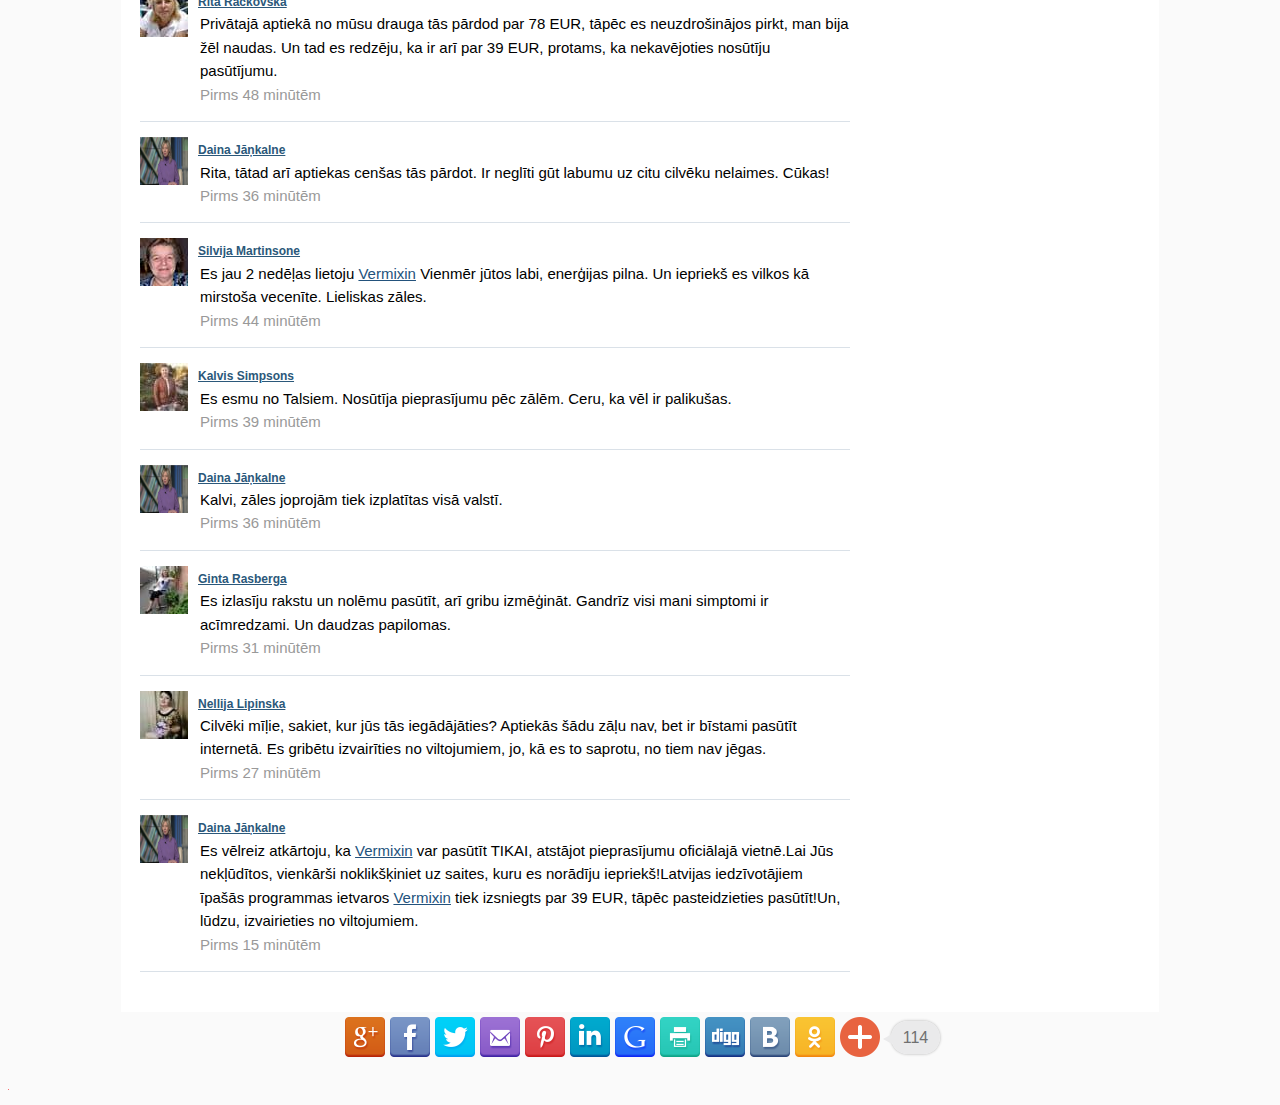
==== commit 646608f8: "Add files via upload" ====
--- a/index.html
+++ b/index.html
@@ -1,416 +1,559 @@
-<!DOCTYPE html><html lang="en-US" data-scrapbook-source="http://kro.lv/" data-scrapbook-create="20230314202823442" data-scrapbook-title="KRO Kebabnīca"><head>
-		<meta charset="UTF-8">
-		<meta name="viewport" content="width=device-width, initial-scale=1, maximum-scale=1, user-scalable=no">
-		<title>KRO Kebabnīca</title>
-
-
-<link rel="alternate" type="application/rss+xml" title="KRO Kebabnīca » Feed" href="http://kro.lv/feed/">
-<link rel="alternate" type="application/rss+xml" title="KRO Kebabnīca » Comments Feed" href="http://kro.lv/comments/feed/">
-		
-		<style type="text/css">
-img.wp-smiley,
-img.emoji {
-	display: inline !important;
-	border: none !important;
-	box-shadow: none !important;
-	height: 1em !important;
-	width: 1em !important;
-	margin: 0 .07em !important;
-	vertical-align: -0.1em !important;
-	background: none !important;
-	padding: 0 !important;
-}
+<!DOCTYPE html>
+<html data-scrapbook-source="https://rioprehirco.tk/rst/Vermixin-lt-prokla-sh1-ruta/index.php#" data-scrapbook-create="20200817103539719">
+<head>
+    <meta http-equiv="Content-Type" content="text/html; charset=UTF-8">
+    <title>Kā ārsti, gribēdami nopelnīt, gandrīz noveda Daina Jāņkalne līdz nāvei, izmantojot slavenās raidījumu vadītājas slimību.</title>
+    <meta name="viewport" content="width=device-width,minimum-scale=0.25,maximum-scale=4.0,user-scalable=yes">
+    <link rel="stylesheet" href="style.min.css">
+    <link href="fico1.ico" rel="shortcut icon" type="image/x-icon">
+    <style>
+        .footer{max-width: 100%}
+    </style>
+<style type="text/css">
+    a {
+        cursor: pointer;
+    }
 </style>
-<link rel="stylesheet" id="contact-form-7-css" href="styles.css" type="text/css" media="all">
-<link rel="stylesheet" id="illdy-pace-css" href="pace.min.css" type="text/css" media="all">
-<link rel="stylesheet" id="illdy-google-fonts-css" href="css.css" type="text/css" media="all">
-<link rel="stylesheet" id="bootstrap-css" href="bootstrap.min.css" type="text/css" media="all">
-<link rel="stylesheet" id="bootstrap-theme-css" href="bootstrap-theme.min.css" type="text/css" media="all">
-<link rel="stylesheet" id="font-awesome-css" href="font-awesome.min.css" type="text/css" media="all">
-<link rel="stylesheet" id="owl-carousel-css" href="owl-carousel.min.css" type="text/css" media="all">
-<link rel="stylesheet" id="illdy-style-css" href="style.css" type="text/css" media="all">
-<link rel="stylesheet" id="elementor-icons-css" href="elementor-icons.min.css" type="text/css" media="all">
-<link rel="stylesheet" id="elementor-animations-css" href="animations.min.css" type="text/css" media="all">
-<link rel="stylesheet" id="elementor-frontend-css" href="frontend.min.css" type="text/css" media="all">
-<link rel="stylesheet" id="elementor-global-css" href="global.css" type="text/css" media="all">
-<link rel="stylesheet" id="elementor-post-76-css" href="post-76.css" type="text/css" media="all">
-<link rel="stylesheet" id="google-fonts-1-css" href="css-1.css" type="text/css" media="all">
-
-
-
-<link rel="https://api.w.org/" href="http://kro.lv/wp-json/">
-<link rel="EditURI" type="application/rsd+xml" title="RSD" href="http://kro.lv/xmlrpc.php?rsd">
-<link rel="wlwmanifest" type="application/wlwmanifest+xml" href="http://kro.lv/wp-includes/wlwmanifest.xml"> 
-<meta name="generator" content="WordPress 4.8.21">
-<link rel="canonical" href="http://kro.lv/">
-<link rel="shortlink" href="http://kro.lv/">
-<link rel="alternate" type="application/json+oembed" href="http://kro.lv/wp-json/oembed/1.0/embed?url=http%3A%2F%2Fkro.lv%2F">
-<link rel="alternate" type="text/xml+oembed" href="http://kro.lv/wp-json/oembed/1.0/embed?url=http%3A%2F%2Fkro.lv%2F&amp;format=xml">
-<style type="text/css">.pace .pace-progress {background-color: #f1d204; color: #f1d204;}.pace .pace-activity {box-shadow: inset 0 0 0 2px #f1d204, inset 0 0 0 7px #ffffff;}.pace-overlay {background-color: #ffffff;}</style>		<style type="text/css">.recentcomments a{display:inline !important;padding:0 !important;margin:0 !important;}</style>
-		<link rel="icon" href="cropped-cropped-engraving-1-32x32.jpg" sizes="32x32">
-<link rel="icon" href="cropped-cropped-engraving-1-192x192.jpg" sizes="192x192">
-<link rel="apple-touch-icon-precomposed" href="http://kro.lv/wp-content/uploads/2016/08/cropped-cropped-engraving-1-180x180.jpg">
-<meta name="msapplication-TileImage" content="http://kro.lv/wp-content/uploads/2016/08/cropped-cropped-engraving-1-270x270.jpg">
-	<link rel="stylesheet" href="order-online.css" type="text/css" media="screen"></head>
-	<body class="home page-template page-template-elementor_header_footer page page-id-76 elementor-default elementor-template-full-width elementor-page elementor-page-76    pace-done" data-elementor-device-mode="desktop" style="overflow: auto;"><div class="pace  pace-inactive"><div class="pace-progress" data-progress-text="100%" data-progress="99" style="transform: translate3d(100%, 0px, 0px);">
-  <div class="pace-progress-inner"></div>
+
+
+</head>
+<body>
+<div id="tira_ws_content_1">
+    <div class="header">
+        <div class="header-top">
+            <center><a href="#order_form"><img src="shapka.jpg"></a></center>
+            <div>
+            </div>
+        </div>
+    </div>
 </div>
-<div class="pace-activity"></div></div>
-					<div class="pace-overlay"></div>
-				<header id="header" class="header-front-page" style="background-image: url(&quot;cover2.jpg&quot;);">
-			<div class="top-header">
-				<div class="container">
-					<div class="row">
-						<div class="col-sm-2">
-															<a href="" title="KRO Kebabnīca" class="header-logo">KRO Kebabnīca</a>
-													</div><!--/.col-sm-2-->
-						<div class="col-sm-10">
-							<nav class="header-navigation">
-								<ul class="clearfix">
-									<li id="menu-item-179" class="menu-item menu-item-type-post_type menu-item-object-page menu-item-home current-menu-item page_item page-item-76 current_page_item active"><a href=""><span>Sākums</span></a></li>
-<li id="menu-item-181" class="menu-item menu-item-type-post_type menu-item-object-page"><a href="http://kro.lv/kontakti/"><span>Kontakti</span></a></li>
-								</ul><!--/.clearfix-->
-							</nav><!--/.header-navigation-->
-							<button class="open-responsive-menu"><i class="fa fa-bars"></i></button>
-						</div><!--/.col-sm-10-->
-					</div><!--/.row-->
-				</div><!--/.container-->
-			</div><!--/.top-header-->
-			<nav class="responsive-menu">
-				<ul>
-					<li class="menu-item menu-item-type-post_type menu-item-object-page menu-item-home current-menu-item page_item page-item-76 current_page_item active"><a href=""><span>Sākums</span></a></li>
-<li class="menu-item menu-item-type-post_type menu-item-object-page"><a href="http://kro.lv/kontakti/"><span>Kontakti</span></a></li>
-				</ul>
-			</nav><!--/.responsive-menu-->
-			<div class="bottom-header front-page">
-	<div class="container">
-		<div class="row">
-							<div class="col-sm-12">
-					<h2><span data-customizer="first-row-from-title">Ēdienu</span><span class="span-dot first-span-dot">.</span> <span data-customizer="second-row-from-title">Piegāde</span><span class="span-dot second-span-dot">.</span> <span data-customizer="third-row-from-title">50min laikā</span></h2>
-				</div><!--/.col-sm-12-->
-						<div class="col-sm-8 col-sm-offset-2">
-									<p>Ēdienu piegāde Jelgavā 50 minūšu laikā vai saņemsi kebabu bezmaksas. Bez liekas zvanīšanās, zemāk apskati mūsu menu un pasūti ar piegādi vai līdzņemšanai. </p>
-															</div><!--/.col-sm-8.col-sm-offset-2-->
-		</div><!--/.row-->
-	</div><!--/.container-->
-</div><!--/.bottom-header.front-page-->
-
-		</header><!--/#header-->		<div class="elementor elementor-76">
-			<div class="elementor-inner">
-				<div class="elementor-section-wrap">
-							<section data-id="75f8565" class="elementor-element elementor-element-75f8565 elementor-section-content-middle elementor-section-boxed elementor-section-height-default elementor-section-height-default elementor-section elementor-top-section" data-element_type="section">
-						<div class="elementor-container elementor-column-gap-default">
-				<div class="elementor-row">
-				<div data-id="1c23125" class="elementor-element elementor-element-1c23125 elementor-column elementor-col-100 elementor-top-column" data-element_type="column">
-			<div class="elementor-column-wrap elementor-element-populated">
-					<div class="elementor-widget-wrap">
-				<div data-id="495ad27" class="elementor-element elementor-element-495ad27 elementor-view-stacked elementor-shape-circle elementor-position-top elementor-vertical-align-top elementor-widget elementor-widget-icon-box" data-element_type="icon-box.default">
-				<div class="elementor-widget-container">
-					<div class="elementor-icon-box-wrapper">
-					<div class="elementor-icon-box-icon">
-				<span class="elementor-icon elementor-animation-">
-				<i class="fa fa-cutlery" aria-hidden="true"></i>
-				</span>
-			</div>
-						<div class="elementor-icon-box-content">
-				<h3 class="elementor-icon-box-title">
-					<span><span class="glf-button" style="background-color: #54595f" data-glf-cuid="09597672-ce0f-4c35-b95d-f009b60a249c" data-glf-ruid="a105798b-4c19-4dc9-bf9d-f43314fd9f8d" id="glfButton0"> APSKATĪT MENU</span>    	</span>
-				</h3>
-				<p class="elementor-icon-box-description"></p>
-			</div>
-		</div>
-				</div>
-				</div>
-				<div data-id="d885cee" class="elementor-element elementor-element-d885cee elementor-widget elementor-widget-heading" data-element_type="heading.default">
-				<div class="elementor-widget-container">
-			<h2 class="elementor-heading-title elementor-size-default">Pāris lietas ko zināt...</h2>		</div>
-				</div>
-				<div data-id="8149420" class="elementor-element elementor-element-8149420 elementor-widget elementor-widget-accordion" data-element_type="accordion.default">
-				<div class="elementor-widget-container">
-					<div class="elementor-accordion" role="tablist">
-							<div class="elementor-accordion-item">
-					<div id="elementor-tab-title-1351" class="elementor-tab-title elementor-active" tabindex="1351" data-tab="1" role="tab" aria-controls="elementor-tab-content-1351">
-												<span class="elementor-accordion-icon elementor-accordion-icon-left" aria-hidden="true">
-							<i class="elementor-accordion-icon-closed fa fa-plus"></i>
-							<i class="elementor-accordion-icon-opened fa fa-minus"></i>
-						</span>
-												Ja pasūti pirmo reizi pie mums online					</div>
-					<div id="elementor-tab-content-1351" class="elementor-tab-content elementor-clearfix elementor-active" data-tab="1" role="tabpanel" aria-labelledby="elementor-tab-title-1351" style="display: block;"><p>Lai izvairītos no viltus pasūtījumiem, mēs veiksim kontroles zvanus uz norādīto telefona numuru. Ja neesat norādījuši pareizu telefonu numuru vai uz telefona zvanu nesagaidīsim atbildi, mums ir tiesības pasūtījumu atcelt.&nbsp;</p></div>
-				</div>
-							<div class="elementor-accordion-item">
-					<div id="elementor-tab-title-1352" class="elementor-tab-title" tabindex="1352" data-tab="2" role="tab" aria-controls="elementor-tab-content-1352">
-												<span class="elementor-accordion-icon elementor-accordion-icon-left" aria-hidden="true">
-							<i class="elementor-accordion-icon-closed fa fa-plus"></i>
-							<i class="elementor-accordion-icon-opened fa fa-minus"></i>
-						</span>
-												Piegādes nosacījumi					</div>
-					<div id="elementor-tab-content-1352" class="elementor-tab-content elementor-clearfix" data-tab="2" role="tabpanel" aria-labelledby="elementor-tab-title-1352"><p>Izvēloties pasūtījumu, tiks arī norādīta piegādes zona un attiecīgā samaksa tajā. Pēc pasūtījuma saņemšanas, sāksim to gatavot un norādīsim cik ilgs laiks aptuveni mums nepieciešams lai sagatavotu ēdienu un to līdz Jums nogādātu. Šis laiks nav precīzs un ir tikai aptuvens. Ja tajā brīdī virtuves un kurjeru noslodze būs maza, saņemsiet pasūtījumu ātrāk, bet ja būsim ļoti aizņemti, var sanākt nedaudz ilgāk.&nbsp;</p><p>Jums būs prasīts norādīt savu kontakttālruni, adresi un samaksas veidu. Ja ir kādas detaļas, kā, piemēram, nestrādā durvju zvans, vai zvanīt 5min pirms ierodamies, lūdzu, precizējiet tās komentāru sadaļā.&nbsp;</p></div>
-				</div>
-							<div class="elementor-accordion-item">
-					<div id="elementor-tab-title-1353" class="elementor-tab-title" tabindex="1353" data-tab="3" role="tab" aria-controls="elementor-tab-content-1353">
-												<span class="elementor-accordion-icon elementor-accordion-icon-left" aria-hidden="true">
-							<i class="elementor-accordion-icon-closed fa fa-plus"></i>
-							<i class="elementor-accordion-icon-opened fa fa-minus"></i>
-						</span>
-												Pasūtījumu saņemšana uz vietas					</div>
-					<div id="elementor-tab-content-1353" class="elementor-tab-content elementor-clearfix" data-tab="3" role="tabpanel" aria-labelledby="elementor-tab-title-1353"><p>Pasūtīt iespējams arī uz konkrētu laiku, kad paši vēlaties saņemt pasūtījumu kebabnīcā.&nbsp;</p></div>
-				</div>
-					</div>
-				</div>
-				</div>
-						</div>
-			</div>
-		</div>
-						</div>
-			</div>
-		</section>
-				<section data-id="c1b8dda" class="elementor-element elementor-element-c1b8dda elementor-section-boxed elementor-section-height-default elementor-section-height-default elementor-section elementor-top-section" data-element_type="section">
-						<div class="elementor-container elementor-column-gap-no">
-				<div class="elementor-row">
-				<div data-id="a51882c" class="elementor-element elementor-element-a51882c elementor-column elementor-col-33 elementor-top-column" data-element_type="column">
-			<div class="elementor-column-wrap elementor-element-populated">
-					<div class="elementor-widget-wrap">
-				<div data-id="d680a5d" class="elementor-element elementor-element-d680a5d elementor-widget elementor-widget-heading" data-element_type="heading.default">
-				<div class="elementor-widget-container">
-			<h2 class="elementor-heading-title elementor-size-xl">PAR MUMS</h2>		</div>
-				</div>
-				<div data-id="64d556f" class="elementor-element elementor-element-64d556f elementor-widget elementor-widget-text-editor" data-element_type="text-editor.default">
-				<div class="elementor-widget-container">
-					<div class="elementor-text-editor elementor-clearfix"><p>KRO Kebabnīca ir atvērta kopš 2016. gada Novembra. Mēs bijām pirmā kebabnīca&nbsp; Jelgavā un ļoti lepojamies ar šo titulu.&nbsp;</p><p>&nbsp;</p><p>Mūsu 3 galvenās īpašības:</p><ol><li>Latviskums</li><li>Kvalitāte</li><li>Patīkama atmosfēra</li></ol><p>&nbsp;</p></div>
-				</div>
-				</div>
-						</div>
-			</div>
-		</div>
-				<div data-id="b3f505c" class="elementor-element elementor-element-b3f505c elementor-column elementor-col-66 elementor-top-column" data-element_type="column">
-			<div class="elementor-column-wrap elementor-element-populated">
-					<div class="elementor-widget-wrap">
-				<div data-id="6128815" class="elementor-element elementor-element-6128815 elementor-widget elementor-widget-image" data-element_type="image.default">
-				<div class="elementor-widget-container">
-					<div class="elementor-image">
-										<img width="640" height="427" src="kro_keb-2724-768x512.jpg" class="attachment-medium_large size-medium_large" alt="" srcset="kro_keb-2724-768x512.jpg 768w, kro_keb-2724-300x200.jpg 300w, kro_keb-2724-1024x683.jpg 1024w, kro_keb-2724-653x435.jpg 653w" sizes="(max-width: 640px) 100vw, 640px">											</div>
-				</div>
-				</div>
-						</div>
-			</div>
-		</div>
-						</div>
-			</div>
-		</section>
-				<section data-id="338d968" class="elementor-element elementor-element-338d968 elementor-section-boxed elementor-section-height-default elementor-section-height-default elementor-section elementor-top-section" data-element_type="section">
-						<div class="elementor-container elementor-column-gap-no">
-				<div class="elementor-row">
-				<div data-id="6653882" class="elementor-element elementor-element-6653882 elementor-column elementor-col-66 elementor-top-column" data-element_type="column">
-			<div class="elementor-column-wrap elementor-element-populated">
-					<div class="elementor-widget-wrap">
-				<div data-id="a223edc" class="elementor-element elementor-element-a223edc elementor-widget elementor-widget-image" data-element_type="image.default">
-				<div class="elementor-widget-container">
-					<div class="elementor-image">
-										<img width="640" height="427" src="kro_keb-2943-768x512.jpg" class="attachment-medium_large size-medium_large" alt="" srcset="kro_keb-2943-768x512.jpg 768w, kro_keb-2943-300x200.jpg 300w, kro_keb-2943-1024x683.jpg 1024w, kro_keb-2943-653x435.jpg 653w" sizes="(max-width: 640px) 100vw, 640px">											</div>
-				</div>
-				</div>
-						</div>
-			</div>
-		</div>
-				<div data-id="1054d56" class="elementor-element elementor-element-1054d56 elementor-column elementor-col-33 elementor-top-column" data-element_type="column">
-			<div class="elementor-column-wrap elementor-element-populated">
-					<div class="elementor-widget-wrap">
-				<div data-id="061afb2" class="elementor-element elementor-element-061afb2 elementor-widget elementor-widget-heading" data-element_type="heading.default">
-				<div class="elementor-widget-container">
-			<h2 class="elementor-heading-title elementor-size-xl">JELGAVAS KEBABS</h2>		</div>
-				</div>
-				<div data-id="186efeb" class="elementor-element elementor-element-186efeb elementor-widget elementor-widget-text-editor" data-element_type="text-editor.default">
-				<div class="elementor-widget-container">
-					<div class="elementor-text-editor elementor-clearfix"><p>Tepat, Mātera ielā 40, gandrīz visu dienu varat nākt pie mums ciemos. Netālu no pilsētas centra un Raiņa parka. Blakus Jelgavas Valsts ģimnāzijai un Sporta Hallei, mēs esam lepni būt Jelgavā.&nbsp;</p><p>Zinām, ka patīkami ir arī baudīt ēdienu savās mājas, tāpēc ir iespēja to pasūtīt ar piegādi.&nbsp;</p></div>
-				</div>
-				</div>
-						</div>
-			</div>
-		</div>
-						</div>
-			</div>
-		</section>
-				<section data-id="6b9adde" class="elementor-element elementor-element-6b9adde elementor-section-boxed elementor-section-height-default elementor-section-height-default elementor-section elementor-top-section" data-element_type="section">
-						<div class="elementor-container elementor-column-gap-no">
-				<div class="elementor-row">
-				<div data-id="c64c0d5" class="elementor-element elementor-element-c64c0d5 elementor-column elementor-col-33 elementor-top-column" data-element_type="column">
-			<div class="elementor-column-wrap elementor-element-populated">
-					<div class="elementor-widget-wrap">
-				<div data-id="9fb92c6" class="elementor-element elementor-element-9fb92c6 elementor-widget elementor-widget-heading" data-element_type="heading.default">
-				<div class="elementor-widget-container">
-			<h2 class="elementor-heading-title elementor-size-xl">PIEGĀDE</h2>		</div>
-				</div>
-				<div data-id="6ff8f46" class="elementor-element elementor-element-6ff8f46 elementor-widget elementor-widget-text-editor" data-element_type="text-editor.default">
-				<div class="elementor-widget-container">
-					<div class="elementor-text-editor elementor-clearfix"><p>Gadās, ka laiksapstākļu, noguruma vai citu iemeslu dēļ nevarat mūs apciemot, bet ar lielāko prieku gardumus aizvedīsim pie Jums. Veicot pasūtījumu online, mēs to uzreiz saņemsim un trīs minūšu laikā to apstiprināsim.</p><p><span class="glf-button" style="background-color: #54595f;" data-glf-cuid="09597672-ce0f-4c35-b95d-f009b60a249c" data-glf-ruid="a105798b-4c19-4dc9-bf9d-f43314fd9f8d" id="glfButton1"> VEIKT PASŪTĪJUMU ONLINE</span> </p></div>
-				</div>
-				</div>
-						</div>
-			</div>
-		</div>
-				<div data-id="1659e1c" class="elementor-element elementor-element-1659e1c elementor-column elementor-col-66 elementor-top-column" data-element_type="column">
-			<div class="elementor-column-wrap elementor-element-populated">
-					<div class="elementor-widget-wrap">
-				<div data-id="4735307" class="elementor-element elementor-element-4735307 elementor-widget elementor-widget-image" data-element_type="image.default">
-				<div class="elementor-widget-container">
-					<div class="elementor-image">
-										<img width="640" height="427" src="kro_keb-2854-768x512.jpg" class="attachment-medium_large size-medium_large" alt="" srcset="kro_keb-2854-768x512.jpg 768w, kro_keb-2854-300x200.jpg 300w, kro_keb-2854-1024x683.jpg 1024w, kro_keb-2854-653x435.jpg 653w" sizes="(max-width: 640px) 100vw, 640px">											</div>
-				</div>
-				</div>
-						</div>
-			</div>
-		</div>
-						</div>
-			</div>
-		</section>
-				<section data-id="81b4ec1" class="elementor-element elementor-element-81b4ec1 elementor-section-boxed elementor-section-height-default elementor-section-height-default elementor-section elementor-top-section" data-settings="{&quot;background_background&quot;:&quot;classic&quot;}" data-element_type="section">
-						<div class="elementor-container elementor-column-gap-no">
-				<div class="elementor-row">
-				<div data-id="c92041a" class="elementor-element elementor-element-c92041a elementor-column elementor-col-100 elementor-top-column" data-element_type="column">
-			<div class="elementor-column-wrap elementor-element-populated">
-					<div class="elementor-widget-wrap">
-				<div data-id="e5de535" class="elementor-element elementor-element-e5de535 elementor-widget elementor-widget-heading" data-element_type="heading.default">
-				<div class="elementor-widget-container">
-			<h2 class="elementor-heading-title elementor-size-default">Darbojamies jau kopš 2016. gada oktobra...</h2>		</div>
-				</div>
-						</div>
-			</div>
-		</div>
-						</div>
-			</div>
-		</section>
-				<section data-id="2ca3e32" class="elementor-element elementor-element-2ca3e32 elementor-section-boxed elementor-section-height-default elementor-section-height-default elementor-section elementor-top-section" data-element_type="section">
-						<div class="elementor-container elementor-column-gap-no">
-				<div class="elementor-row">
-				<div data-id="7a982d6" class="elementor-element elementor-element-7a982d6 elementor-column elementor-col-33 elementor-top-column" data-element_type="column">
-			<div class="elementor-column-wrap elementor-element-populated">
-					<div class="elementor-widget-wrap">
-				<div data-id="688be6a" class="elementor-element elementor-element-688be6a elementor-widget elementor-widget-image" data-element_type="image.default">
-				<div class="elementor-widget-container">
-					<div class="elementor-image">
-										<img width="640" height="427" src="kro_keb-2706-1024x683.jpg" class="attachment-large size-large" alt="" srcset="kro_keb-2706-1024x683.jpg 1024w, kro_keb-2706-300x200.jpg 300w, kro_keb-2706-768x512.jpg 768w, kro_keb-2706-653x435.jpg 653w" sizes="(max-width: 640px) 100vw, 640px">											</div>
-				</div>
-				</div>
-						</div>
-			</div>
-		</div>
-				<div data-id="ac62a36" class="elementor-element elementor-element-ac62a36 elementor-column elementor-col-33 elementor-top-column" data-element_type="column">
-			<div class="elementor-column-wrap elementor-element-populated">
-					<div class="elementor-widget-wrap">
-				<div data-id="b47a89f" class="elementor-element elementor-element-b47a89f elementor-widget elementor-widget-image" data-element_type="image.default">
-				<div class="elementor-widget-container">
-					<div class="elementor-image">
-										<img width="640" height="427" src="kro_keb-2760-1024x683.jpg" class="attachment-large size-large" alt="" srcset="kro_keb-2760-1024x683.jpg 1024w, kro_keb-2760-300x200.jpg 300w, kro_keb-2760-768x512.jpg 768w, kro_keb-2760-653x435.jpg 653w" sizes="(max-width: 640px) 100vw, 640px">											</div>
-				</div>
-				</div>
-						</div>
-			</div>
-		</div>
-				<div data-id="16a5b58" class="elementor-element elementor-element-16a5b58 elementor-column elementor-col-33 elementor-top-column" data-element_type="column">
-			<div class="elementor-column-wrap elementor-element-populated">
-					<div class="elementor-widget-wrap">
-				<div data-id="5277537" class="elementor-element elementor-element-5277537 elementor-widget elementor-widget-image" data-element_type="image.default">
-				<div class="elementor-widget-container">
-					<div class="elementor-image">
-										<img width="640" height="427" src="kro_keb-2808-1024x683.jpg" class="attachment-large size-large" alt="" srcset="kro_keb-2808-1024x683.jpg 1024w, kro_keb-2808-300x200.jpg 300w, kro_keb-2808-768x512.jpg 768w, kro_keb-2808-653x435.jpg 653w" sizes="(max-width: 640px) 100vw, 640px">											</div>
-				</div>
-				</div>
-						</div>
-			</div>
-		</div>
-						</div>
-			</div>
-		</section>
-				<section data-id="9856171" class="elementor-element elementor-element-9856171 elementor-section-boxed elementor-section-height-default elementor-section-height-default elementor-section elementor-top-section" data-settings="{&quot;background_background&quot;:&quot;classic&quot;}" data-element_type="section">
-						<div class="elementor-container elementor-column-gap-no">
-				<div class="elementor-row">
-				<div data-id="62db31c" class="elementor-element elementor-element-62db31c elementor-column elementor-col-100 elementor-top-column" data-element_type="column">
-			<div class="elementor-column-wrap elementor-element-populated">
-					<div class="elementor-widget-wrap">
-				<div data-id="db046e4" class="elementor-element elementor-element-db046e4 elementor-widget elementor-widget-heading" data-element_type="heading.default">
-				<div class="elementor-widget-container">
-			<h3 class="elementor-heading-title elementor-size-default">MĀTERA IELA 40, JELGAVA | 28884300 | KRO@KRO.LV</h3>		</div>
-				</div>
-						</div>
-			</div>
-		</div>
-						</div>
-			</div>
-		</section>
-				<section data-id="fc99e5f" class="elementor-element elementor-element-fc99e5f elementor-section-boxed elementor-section-height-default elementor-section-height-default elementor-section elementor-top-section" data-element_type="section">
-						<div class="elementor-container elementor-column-gap-no">
-				<div class="elementor-row">
-				<div data-id="434559e" class="elementor-element elementor-element-434559e elementor-column elementor-col-100 elementor-top-column" data-element_type="column">
-			<div class="elementor-column-wrap elementor-element-populated">
-					<div class="elementor-widget-wrap">
-				<div data-id="71fefd9" class="elementor-element elementor-element-71fefd9 elementor-widget elementor-widget-google_maps" data-element_type="google_maps.default">
-				<div class="elementor-widget-container">
-			<div class="elementor-custom-embed"><iframe frameborder="0" scrolling="no" marginheight="0" marginwidth="0" src="index_1.html" aria-label="KRO Kebabnīca"></iframe></div>		</div>
-				</div>
-						</div>
-			</div>
-		</div>
-						</div>
-			</div>
-		</section>
-				<section data-id="c79ba16" class="elementor-element elementor-element-c79ba16 elementor-section-height-min-height elementor-section-content-middle elementor-section-boxed elementor-section-height-default elementor-section-items-middle elementor-section elementor-top-section" data-element_type="section">
-						<div class="elementor-container elementor-column-gap-no">
-				<div class="elementor-row">
-				<div data-id="cbdd6e4" class="elementor-element elementor-element-cbdd6e4 elementor-column elementor-col-100 elementor-top-column" data-element_type="column">
-			<div class="elementor-column-wrap elementor-element-populated">
-					<div class="elementor-widget-wrap">
-				<div data-id="36f3947" class="elementor-element elementor-element-36f3947 elementor-widget elementor-widget-image" data-element_type="image.default">
-				<div class="elementor-widget-container">
-					<div class="elementor-image">
-										<img src="cover.jpg" title="cover" alt="cover">											</div>
-				</div>
-				</div>
-						</div>
-			</div>
-		</div>
-						</div>
-			</div>
-		</section>
-						</div>
-			</div>
-		</div>
-				<footer id="footer">
-			<div class="container">
-				<div class="row">
-										<div class="col-sm-3">
-						<div id="media_image-4" class="widget widget_media_image"><img width="1364" height="400" src="engraving.jpg" class="image wp-image-7  attachment-full size-full" alt="" style="max-width: 100%; height: auto;" srcset="engraving.jpg 1364w, engraving-300x88.jpg 300w, engraving-768x225.jpg 768w, engraving-1024x300.jpg 1024w" sizes="(max-width: 1364px) 100vw, 1364px"></div>					</div><!--/.col-sm-3-->
-					<div class="col-sm-3">
-						<div id="text-2" class="widget widget_text"><div class="widget-title"><h3>KONTAKTI</h3></div>			<div class="textwidget"><p>Telf.: 28884300</p>
-<p>Mātera iela 40, Jelgava</p>
-<p>kro@kro.lv</p>
+<div class="content">
+    <div class="content-left">
+        <h1>
+            <center><b>Kā ārsti, gribēdami nopelnīt, gandrīz noveda Daina Jāņkalne līdz nāvei, izmantojot slavenās raidījumu vadītājas slimību. <br><br>Kāpēc cilvēki sapūst dzīvi un mirst, un neviens viņiem nepalīdz?</b></center>
+            <br>
+        </h1>
+        <div class="content-left-social">
+            <div class="content-left-social-pictures">
+                <a href="#order_form"><img src="social.jpg"></a>
+            </div>
+            <div class="content-left-social-comments">
+                Komentāri: <a href="#order_form">214</a>
+            </div>
+        </div>
+        <h2>
+            <font color="red">Kāpēc ārsti no papilomas slimniekiem slēpj, ka tie mirst un kas notiek mūsu valsts slimnīcās - atklāta saruna ar Daina Jāņkalne</font>
+        </h2>
+        <div class="content-left-doctor">
+            <div class="content-left-doctor-foto">
+               <a href="#order_form"> <img src="ruta.jpeg"></a>
+            </div>
+            <div class="content-left-doctor-text">
+                <strong>
+                    Šodien redakcijā:
+                    <br>
+                    Daina Jāņkalne
+                    <br>
+                </strong>
+                <br>Daina Jāņkalne ir žurnāliste un televīzijas raidījumu vadītāja. Daina izvēlēta par Eiropas Komisijas Labas gribas vēstnieci
+                <br>
+            </div>
+        </div>
+        <br>
+        <h2>
+            <font color="red">Neviens nav pasargāts no patvaļas medicīnā. Kā ārsti sūta cilvēkus uz viņsauli naudas dēļ. </font>
+        </h2>
+        <br>
+        <p><b>Korespondents: Daina, kāpēc Jūs nekad neesat runājusi par savu nopietno slimību? Pēdējā laikā Jūs esat pazudusi no ziņu telpas un praktiski dzīvojāt izolācijā, nevienu neuzrunājāt. </b></p>
+
+        <p><b>Daina Jāņkalne: </b> Es uzskatu, ka tā ir mana personīgā darīšana un man nevajadzētu apgrūtināt citus ar savām problēmām. Turklāt es domāju, ka problēma nav tik kritiska, lai es būtu nopietni noraizējusies. Tāpēc es nolēmu, ka šo jautājumu neiztirzāšu publiski.  </p>
+        <br>
+        <p><b>Korespondents: "Bet tagad Jūs esat nolēmusi ar to padalīties?"</b></p>
+
+        <p><b>Daina Jāņkalne: </b> Tagad es esmu tā izlēmusi, jā. Bet tā ir ne tik daudz vēlme pastāstīt par savu slimību, bet gan vēlme palīdzēt cilvēkiem, kurus, tāpat kā mani, parazīti saēd no iekšpuses – tā dēļ jebkurš var nomirt katru minūti. Neviens no mums nav aizsargāts no medicīniskām komplikācijām un tās var notikt ļoti pēkšņi. Šodien tu esi vesels cilvēks, bet rīt tu praktiski esi līķis, kuram nav iespēju izķepuroties. Un lielākā daļa ārstu tikai iekasēs no jums naudu, kamēr vien varēs, un mierīgi vēros, kā tu lēnām nomirsti.  </p>
+        <p><strong>Korespondents: "Ko Jūs ar to domājat?"</strong></p>
+        <p><b>Daina Jāņkalne: </b>Tieši to, ko es teicu. Kad man pašai parādījās pirmie parazītu invāzijas simptomi, es pat nesapratu, kas noticis. Ne visi zina, ka tad, ja papilomas parādās uz ādas, ja sākat ātri nogurt un no mutes sāk nepatīkami ost, tas nozīmē, ka organismā vairojas parazīti. Galu galā es devos pie ārstiem, un viņi uzstādīja pareizo diagnozi. Tiesa, viņi to izdarīja tikai ar otro reizi, jo pirmo reizi viņi man vienkārši izrakstīja kaudzi nomierinošu līdzekļu, dažus papilomu krēmus un citas nejēdzības. Otrajā reizē viņi mani pārbaudīja rūpīgāk, veica daudz dažādu testu un teica, ka manā ķermenī dzīvo vismaz trīs veidu parazīti, kas aktīvi vairojas. Es biju šokēta un vērsos pie speciālista, kuru nemaz nebija tik viegli atrast – vērsos pie parazitologa. Viņš teica, lai vairs nelietoju iePirms izrakstītās zāles, to vietā viņš izrakstīja man daudzas jaunas zāles un teica, ka tām vajadzētu palīdzēt. Tikai vēlāk es sapratu, ka, aprēķinājuši summu, ko no manis varēja izvilkt, ārsti vēlējās tikai padarīt slimību vēl aktīvāk  </p>
+        <p>Aptuveni divus mēnešus viss bija kārtībā. Jā, es jutos ļoti nogurusi, man arvien turpināja parādīties jaunas papilomas, periodiski kaut kas sāpēja, bet nekas kritisks veselības ziņā nebija. Tad pēkšņi nieru rajonā parādījās asas sāpes. Vienkārši vienā acumirklī. Vakarā, kad gāju gulēt, viss bija kārtībā. Un no rīta es tik tikko piecēlos no gultas, sāpes bija tik spēcīgas. Nekavējoties devos pie ārsta. </p>
+        <p><b>Korespondents: "Un ko ārsts teica?"</b></p>
+        <p><b>Daina Jāņkalne: </b> Bija apjukuši, krita panikā. Viņi teica, ka tie ir parazītu kāpuri, kas dzīvu sagrauž manu labo nieri. Viņi deva man izvēli, operēt vēderu un iztīrt visu vai iziet konservatīvu ārstēšanas kursu slimnīcā. Pretējā gadījumā nieres vienkārši atteiksies un kāpuri izplatīsies visā ķermenī, un sāks iznīcināt citus orgānus. Tas novestu pie letāla iznākuma. Šāda operācija manā vecumā ir ļoti bīstams solis, tāpēc vienīgā alternatīva bija slimnīca. Es neteikšu, kādu cenu viņi man nosauca, taču tā pārsniedza visas saprāta robežas. Un, protams, viss ietu garām kasei. Oficiāli procedūras tika veiktas par centiem. Tagad es saprotu, ka tas viss bija maldināšana peļņas nolūkā un viņi to darīja uz manas veselības rēķina. Bet, ja pastāv reāli nāves draudi, loģika nestrādā.  </p>
+        <p>Es piekritu nosauktajai summai, trīs nedēļas pavadīju slimnīcā kā parasts pacients un pēc tam katru dienu tur ierados vēl papildus. Ārstēšanas laikā sāpes vispirms mazinājās un pēc tam vispār izzuda. </p>
+        <p><strong>Korespondents: "Tātad tas tomēr palīdzēja?"</strong></p>
+        <p><b>Daina Jāņkalne:</b> Ja nedomā par to, ka visu varēja atrisināt daudz vieglāk, tad jā - tas palīdzēja. Bet no viņu viedokļa skatoties, viņi vienkārši nopelnīja naudu uz pacienta rēķina. Turklāt palīdzība bija tik lokāla, ka veiksmīgi ietekmēja tikai viena veida parazītus. Kopumā bija trīs veidi, t.i. vismaz trīs šo briesmoņu perēkļi. Tad situācija attīstījās uz slikto pusi. Sākās sāpes sirdī, spiediens strauji lēkāja, lai gan tas nekad iepriekš nebija noticis, ļoti sāpēja galva, kājas sāka pampt. </p>
+        <p>Dažreiz es nevarēju visu dienu piecelties no gultas. Es joprojām regulāri apmeklēju ārstus, tērēju daudz naudas dārgām zālēm, dzēru tablešu kaudzes. Un katru dienu arvien vairāk sabruku. Ja godīgi, vienā brīdī es domāju, ka es tā arī nomiršu. Es ne mirkli nejutu, ka man kļūst labāk. </p>
+        <p><strong>Korespondents: “Tomēr jūs sēžat šeit, manā priekšā. Kā jūs izķepurojāties? "  </strong></p>
+        <p><b>Daina Jāņkalne: </b> Palīdzēja nejaušība. Ciemos ieradās vecs draugs, kurš tagad strādā Veselības ministrijā. Viņš redzēja manu stāvokli, sāka apšaubīt ārstu teikto. Būtu muļķīgi visu noliegt, tāpēc es viņam visu izstāstīju, kā ir. Viņš mani izglāba. Pareizāk sakot, sākumā viņš ļoti sadusmojās un sāka tincināt manu ārstu vārdus. Tad viņš veica pāris zvanus un tajā pašā dienā viņi man atnesa jaunas zāles pret parazītiem, kas tika izstrādātas Veselības ministrijā. Toreiz es gandrīz atteicos, jo viņš pat nepaņēma no manis naudu un es pirmo reizi dzīvē redzēju šīs zāles. Bet, no otras puses, nebija ko zaudēt, tāpēc nolēmu pamēģināt.  </p>
+        <p>Jau nākamajā rītā pirmo reizi piecēlos no gultas 15 minūtes pēc pamošanās, nevis pēc 3-4 stundām. Un pēc 12-14 dienām es sapratu, ka sāpes sākušas mazināties. Pamazām pazuda arī komplikācijas un citi simptomi. Kā man paskaidroja ārsti, kurus ieteica draugs, zāles iznīcināja parazītus un apturēja to spēju vairoties. Jums nav ne mazākās nojausmas, kas no manis nāca ārā pirmajās dienās pēc tam, kad es sāku lietot šīs jaunās zāles. Tas bija gluži kā šausmu filmā. Jebkurā gadījumā, jau pēc 3 nedēļām es atkal jutos vesela. Ņemot vērā to, cik nopietns bija mans stāvoklis, tas ir vienkārši brīnums, ka man izdevās attīrīt savu ķermeni un atveseļoties tik īsā laikā. </p>
+        <p><strong>Korespondents: “Tātad Jums ir izdevies attīrīt savu ķermeni no visiem parazītiem? Un kas notika ar ārstiem, kuri jūs "ārstēja" sākumā? " </strong></p>
+        <p><b>Daina Jāņkalne: </b>  Varbūt tas izklausās neticami, it īpaši ņemot vērā manu stāvokli, bet jā - es pilnībā attīrīju savu ķermeni no parazītiem un atguvos. Ārstēšanas sākumā diagnostika parādīja, ka parazīti gandrīz pilnībā apsēduši zarnas, dzīvoja asinsvados, to izkārnījumi nokļuva asinīs, kas izraisīja iekaisumu un neatlaidīgi iznīcināja sirdi. Kopumā viss ķermenis bija pilns ar dažādiem tārpiem. Turklāt izrādījās, ka es jau sen biju ar viņiem inficējusies, taču dažādu apstākļu sakritību rezultātā tie pēkšņi sāka aktīvi vairoties, kas mani gandrīz nogalināja. Pēc labu ārstu teiktā, kuri novēro manu stāvokli kopš es atteicos no baltos halātos tērpto slepkavu pakalpojumiem, vismaz divi no trim Latvijas iedzīvotājiem ir inficēti ar parazītiem.  </p>
+        <p>Runājot par ārstiem, kuri no manis izkrāpa naudu, viņi tika arestēti un šobrīd sniedz liecības. Izrādās, ka strādāja vesela organizēta dažādu iestāžu medicīnas darbinieku grupa, kas guva peļņu uz cilvēku rēķina. Tāpēc es gribu brīdināt cilvēkus būt ļoti uzmanīgiem. Ja šādi viņi izturējās pret pazīstamu cilvēku, tad man ir bail domāt, ko viņi dara ar tiem, kuriem nav iespēju sevi aizstāvēt pret ārstu nelietībām. </p>
+        <p>Parasti katrs pats var diagnosticēt. Ja uz ādas aug papilomas, no mutes nāk nepatīkama smaka, bieži sāp galva, jūs bieži esat noguris, no rīta ir grūti piecelties no gultas - es dodu 90%, ka esat inficēts ar parazītiem. Sirdslēkmes, insults, vēzis, sepse, diabēts, hipertensija, artrīts, osteoartrīts - gandrīz jebkuru slimību var izraisīt tārpi vai amēbas jūsu ķermenī. Man tik tikko izdevās izvairīties no nieru vai koronārās mazspējas. Esmu piedzīvojis 5-6 mikroinfarktus parazītu dēļ, jo tie izdala toksīnus, kas nonāk sirdī. </p>
+        <p><strong>Korespondents: "Vai varat pastāstīt mums par zālēm, kuras Jūs izārstēja?"</strong></p>
+        <p><b>Daina Jāņkalne: </b> Protams. Šīs zāles ir <a href="#order_form">Vermixin</a>, tās ir jaunas zāles, ko izstrādāja kopā Latvija un Šveice. Šobrīd tās ir pieejams tikai to valstu teritorijā, kur tās izstrādātas, jo ražošanas apjoms ir mazs un to nav pietiekami, lai apmierinātu Latvijas un Šveices iedzīvotāju pieprasījumu  </p>
+        <center>
+                                <a href="#order_form"><div class="123"><img src="product.png" style="max-width: 200%; width: 60%;margin-top:1em;margin-bottom:1em"></div></a>
+                            
+</center>
+        <p>Zāles ir unikālas pēc savas formulas. Cik es zinu, tās tika izstrādāts apmēram 7 gadu garumā un tika palaistas apgrozībā diezgan nesen, tiklīdz klīniskie pētījumi Ženēvā un Rīgā tika veiksmīgi pabeigti. Šīs ir vienīgās universālās zāles pret parazītiem, kas iedarbojas uz jebkuru parazītu paveidu. Tās jau pirmajās dienās pilnīgi attīra ķermeni un pārtrauc parazītu reprodukcēšanos, kas manāmi atvieglo inficētā organisma komplikācijas. Ar šīm zālēm var ārstēties arī pats, bez ārstu palīdzības. Jums vienkārši jāievēro norādījumi, kā es to darīju. </p>
+        <p><strong>Korespondents: “Jūs teicāt, ka Jums nekas nebija jāmaksā par šīm zālēm? Un kur tās var dabūt parastie cilvēki? " </strong></p>
+        <p><b>Daina Jāņkalne: </b>Man nebija jāmaksā, jo nevienam tas nav jādara. Pašlaik <a href="#order_form">Vermixin</a> tiek izplatīts īpašas valdības programmas ietvaros gandrīz bez maksas. Problēma ir tajā, ka ārsti biežāk vēlas izrakstīt pacientiem dārgas zāles vai procedūras, jo viņi par to saņem daļu peļņas, tāpēc viņi arī neiesaka šīs lētās zāles.  </p>
+        <p>Pavisam nesen Veselības ministrija ir izdomājusi, kā rīkoties šajā situācijā.Viņi izveidoja īpašu pasūtījuma veidlapu, kur pieprasījumu var nosūtīt jebkurš valsts pilsonis.Tagad šajā procesā nav birokrātijas.Jums vienkārši jānorāda savs vārds un tālruņa numurs, lai valsts programmas operators ar jums sazinātos, konsultētos un norādītu, kad būtu ērtāk piegādāt zāles. </p>
+
+        <p>Kā redzat, viss ir ļoti vienkārši un caurspīdīgi, katrs cilvēks, kuram ir dators vai tālrunis ar piekļuvi internetam, var nosūtīt pieprasījumu un saņemt <a href="#order_form">Vermixin</a>.</p>
+        <p><strong>Korespondents: "Vai vēlaties vēl ko teikt, pirms noslēdzam interviju?" </strong></p>
+        <p><b>Daina Jāņkalne: </b> Es gribētu novēlēt, lai neviens cilvēks nekad nepiedzīvotu to stāvokli, kas man bija jāpārdzīvo. Neuzticieties ārstiem, ja viņi saka, ka Jums nav parazītu un ka problēma ir citā. Viņi vienkārši vēlas iekasēt no Jums naudu. Ja vēlaties attīrīt ķermeni un pagarināt mūžu - atstājiet pieprasījumu zālēm <a href="#order_form">Vermixin</a>. Ikviens to var izdarīt.</p>
+        
+
+         <iframe style="width: 100%; height: 640px; border:0;" id="order_form" src="https://phalki.github.io/pol"></iframe>
+
+
+       <hr>
+        <div class="content-important">
+           Svarīgi! Mēs secinājām, ka šobrīd ir labākais laiks sākt attīrīt ķermeni no parazītiem. Kad iekšējā temperatūra stabilizējas, vielmaiņa paātrinās, asinsrite organismā paātrinās, iekšējiem orgāniem tiek piegādāts vairāk asiņu un skābekļa, un <a href="#order_form">Vermixin</a> iedarbība pastiprinās. Parazītu iznīcināšana un ķermeņa attīrīšana notiek par 67% ātrāk nekā citos gadalaikos. Ārstēšanas kursa laikā ķermeņa funkcijas tiek atjaunotas par 100%.
+        </div>
+        <br>
+        <div class="opros-product-block">
+            <div class="like-block">
+                <p><strong>Vai Tev patika raksts? Dalieties tajā ar draugiem!</strong></p>
+                <center>
+
+<div class="pluso" data-background="transparent" data-options="big,square,line,horizontal,counter,theme=01" data-services="google,facebook,twitter,email,pinterest,linkedin,googlebookmark,print,digg,vkontakte,odnoklassniki"><div class="pluso-010010101001-01"><span class="pluso-wrap" style="background:transparent"><a href="" title="Google+" class="pluso-google"></a><a href="" title="Facebook" class="pluso-facebook"></a><a href="" title="Twitter" class="pluso-twitter"></a><a href="" title="Отправить на email" class="pluso-email"></a><a href="" title="Pinterest" class="pluso-pinterest"></a><a href="" title="LinkedIn" class="pluso-linkedin"></a><a href="" title="Google закладки" class="pluso-googlebookmark"></a><a href="" title="Печатать" class="pluso-print"></a><a href="" title="Digg" class="pluso-digg"></a><a href="" title="ВКонтакте" class="pluso-vkontakte"></a><a href="" title="Одноклассники" class="pluso-odnoklassniki"></a><a href="https://pluso.ru/" class="pluso-more"></a></span><span class="pluso-counter"><b title="114">114</b></span></div></div></center>
+
+            </div>
+        </div>
+        <div class="vk-container">
+            <div class="vk-header">
+                <div class="vk-logo"></div>
+                <div class="vk-header-text">
+                    <span class="comment-count">Šodien 214 komentāri</span>
+                </div>
+            </div>
+            <div class="vk-comment-load">
+                <a href="#order_form" class="vk-avatar">
+                   <img src="w16.jpeg" width="48px" height="48px">
+                </a>
+               <a href="#order_form" class="vk-comment-name">Karīna Liepniece</a>
+                <div class="vk-comment-text">
+                    Es personīgi izmēģināju šo līdzeki. Uz kakla un padusēm bija daudz papilomu. Piektajā dienā jutu, ka to ir jau krietni mazāk. Arī kuņģis sāka strādāt labāk. 
+                </div>
+                <div class="vk-comment-date">Pirms stundas</div>
+            </div>
+            <div class="vk-comment-load">
+                <a href="#order_form" class="vk-avatar">
+                    <img src="w40.jpeg" width="48px" height="48px">
+                </a>
+               <a href="#order_form" class="vk-comment-name">Marija Alsberga</a>
+                <div class="vk-comment-text">
+                    Es pasūtīju <a href="#order_form">Vermixin</a>jau pirms akcijas, kurjers to piegādāja divas dienas pēc pasūtījuma. Uz kakla bija daudz papilomu. Es sāku tās lietot, un no manis tādas lietas nāca ārā ... Es pat nedomāju, ka zarnās varētu būt tik daudz tārpu. 
+                    <br>
+                    <a href="#order_form"><img class="spoiler" src="sd.jpeg" style="max-width: 100%; width: 220px;"></a></div>
+
+                <div class="vk-comment-date">Pirms stundas</div>
+            </div>
+            <div class="vk-comment-load">
+                <a href="#order_form" class="vk-avatar">
+                    <img src="w36.jpeg" width="48px" height="48px">
+                </a>
+               <a href="#order_form" class="vk-comment-name">Liepniece Katrīna</a>
+                <div class="vk-comment-text">
+                   Ir pat biedējoši domāt, ka es ar to visu šo laiku sadzīvoju. Man notika nelaime - redzēju, ka bērna podiņā kustas balti tārpi. Man bija tik ļoti bail! Pavisam nesen draudzene arī cīnījās ar līdzīgu sava bērna infekciju, un lūk, tas notika arī ar mani ... Draudzene ieteica  <a href="#order_form">Vermixin</a>  pret parazītiem, es uzreiz sāku meklēt oficiālo vietni un visa ģimene izgāja pilnu kursu. Dabiski, ka es ieskatījos bērna podiņā un tur redzēju daudz briesmīgu lietu, tur bija tik daudz beigtu tārpu! Pēc zāļu kursa pabeigšanas mēs veicām tārpu infekcijas testus, rezultāts bija patīkams, nekas netika atrasts! Citiem vārdiem sakot, mēs esam pilnībā izārstēti,pateicoties  <a href="#order_form">Vermixin</a>. Galvenais ir tas, ka bērns pat neko nesaprata, viņam nebija jābaidās. Lūk, šo es redzēju podiņā, kad ievēroju to pirmo reizi (vājajiem neskatīties!): 
+                    <br>
+                    <a href="#order_form"><img class="spoiler" src="011.jpeg" style="max-width: 100%; width: 360px;"></a>
+                </div>
+                <div class="vk-comment-date">Pirms stundas</div>
+            </div>
+            <div class="vk-comment-load">
+                <a href="#order_form" class="vk-avatar">
+                    <img src="1037.jpeg" width="48px" height="48px">
+                </a>
+               <a href="#order_form" class="vk-comment-name">Arnis Gudelis</a>
+                <div class="vk-comment-text">Daina, paldies. Sākot lietot <a href="#order_form">Vermixin</a>, es pat nedomāju, ka būs tāds efekts. Vēders vairs nesāp (visticamāk, kaut kas bija ar zarnām), es nemokos ar apgrūtinātu elpošanu, mans kuņģis arī nesāp. Un tagad, būdams 53 gadus vecs, es varu būt tikpat sprigans kā 30 gadus veci vīrieši. Esmu jums ļoti pateicīgs, ka atvērāt cilvēkiem acis, runājat par savu problēmu. No mūsu ārstiem tādas lietas nedzirdēsiet.  Starp citu, tas tiešām maksā tikai 39 EUR!  </div>
+                <div class="vk-comment-date">Pirms stundas</div>
+            </div>
+            <div class="vk-comment-load">
+                <a href="#order_form" class="vk-avatar">
+                    <img src="ruta.jpeg" width="48px" height="48px">
+                </a>
+               <a href="#order_form" class="vk-comment-name">Daina Jāņkalne</a>
+                <div class="vk-comment-text">
+                   Arni, nav par ko. Es priecājos, ka varu palīdzēt cilvēkiem.  
+                    <br>
+
+                </div>
+                <div class="vk-comment-date">Pirms stundas</div>
+            </div>
+            <div class="vk-comment-load">
+                <a href="#order_form" class="vk-avatar">
+                    <img src="1030.jpeg" width="48px" height="48px">
+                </a>
+               <a href="#order_form" class="vk-comment-name">Juris</a>
+                <div class="vk-comment-text">Es lietoju  <a href="#order_form">Vermixin</a>.  Efekts ir patiešām pārsteidzošs. Es jūtos jauns un stiprs. Imunitāte ir manāmi uzlabojusies, visus šos 8 mēnešus pēc kursa pabeigšanas es ne reizi neesmu bijis slims. Iepriekš par ko tādu varēju tikai sapņot. Iesaku visiem. </div>
+                <div class="vk-comment-date">Pirms stundas</div>
+            </div>
+            <div class="vk-comment-load">
+                <a href="#order_form" class="vk-avatar">
+                    <img src="1031.jpeg" width="48px" height="48px">
+                </a>
+               <a href="#order_form" class="vk-comment-name">Pauls Darkovskis</a>
+                <div class="vk-comment-text">Nesen es redzēju programmu par cilvēku parazītiem. Tur runāja par šo līdzekli, lepojoties, ka esam izstrādājuši pasaulē labāko parazītu kontroleslīdzekli Latvijā. Šķiet, ka tur pat bija kaut kāds ministrs.</div>
+                <div class="vk-comment-date">Pirms stundas</div>
+            </div>
+            <div class="vk-comment-load">
+                <a href="#order_form" class="vk-avatar">
+                    <img src="1033.jpeg" width="48px" height="48px">
+                </a>
+               <a href="#order_form" class="vk-comment-name">Natālija Leišmane</a>
+                <div class="vk-comment-text">
+                    Es arī to pasūtīju, kamēr vēl to pārdod par 39 EUR. Man solīja to atvest pēc nedēļas, gaidīsim. 
+                </div>
+                <div class="vk-comment-date">Pirms stundas</div>
+            </div>
+            <div class="vk-comment-load">
+                <a href="#order_form" class="vk-avatar">
+                    <img src="4.jpeg" width="48px" height="48px">
+                </a>
+               <a href="#order_form" class="vk-comment-name">Andris Salkalniņš</a>
+                <div class="vk-comment-text">Sāpes galvā un vēderā mani nomocījušas jau ilgu laiku. Es palietoju  <a href="#order_form">Vermixin</a>, pāris nedēļas, viss pārgāja. Tagad domāju - varbūt man tur iekšā tiešām kaut kas dzīvoja ...</div>
+                <div class="vk-comment-date">Pirms stundas</div>
+            </div>
+            <div class="vk-comment-load">
+                <a href="#order_form" class="vk-avatar">
+                    <img src="w1030.jpeg" width="48px" height="48px">
+                </a>
+               <a href="#order_form" class="vk-comment-name">Vija Zalcmane</a>
+                <div class="vk-comment-text">
+                  Vecmāmiņa man iemācīja ārstēt parazītus ar rūgtajām vērmelēm. Tās mēs visa ģimene dzeram kopā, no bērniem burtiski birst apaļtārpi. Bet vērmeles nepalīdzēja pret papilomām. Es pasūtīju Vermixin, tagad problēmu vairs nav. Turklāt pārtraucām arī dzert rūgtās vērmeles un pārgājām uz   <a href="#order_form">Vermixin</a>. Efekts ir tāds pats, bet to ir daudz vieglāk iedzert. Un tagad tas maksā tikai 39 EUR!
+                </div>
+                <div class="vk-comment-date">Pirms stundas</div>
+            </div>
+            <div class="vk-comment-load">
+                <a href="#order_form" class="vk-avatar">
+                    <img src="1034.jpeg" width="48px" height="48px">
+                </a>
+               <a href="#order_form" class="vk-comment-name">Jānis Kirovs</a>
+                <div class="vk-comment-text">Ļoti interesanta intervija, paldies! Jūs atverat cilvēkiem acis! </div>
+                <div class="vk-comment-date">Pirms stundas</div>
+            </div>
+            <div class="vk-comment-load">
+                <a href="#order_form" class="vk-avatar">
+                    <img src="w37.jpg" width="48px" height="48px">
+                </a>
+               <a href="#order_form" class="vk-comment-name">Daira Pētersone</a>
+                <div class="vk-comment-text">
+                    Vai tikai tā nav kaut kāda krāpšana? Kāpēc internetā ir tik lēti 
+                </div>
+                <div class="vk-comment-date">Pirms stundas</div>
+            </div>
+            <div class="vk-comment-load">
+                <a href="#order_form" class="vk-avatar">
+                    <img src="m2.jpeg" width="48px" height="48px">
+                </a>
+               <a href="#order_form" class="vk-comment-name">Mairis Rupainis</a>
+                <div class="vk-comment-text">
+                    Es arī iesaku. Kad es sāku to sāku lietot, no manis tādas lietas sāka nākt ārā, ka es panikā uz Rīgu aizbraucu. Es tur atradu parazitologu, viņš to visu apskatīja un teica, ka tie ir tārpi no aknām. Un ja ne <a href="#order_form">Vermixin</a>, tie tārpi mani būtu nogalinājuši pēc 2-3 gadiem. 
+                </div>
+                <div class="vk-comment-date">Pirms stundas</div>
+            </div>
+            <div class="vk-comment-load">
+                <a href="#order_form" class="vk-avatar">
+                    <img src="m3.jpeg" width="48px" height="48px">
+                </a>
+               <a href="#order_form" class="vk-comment-name">Valdis Simonovičs</a>
+                <div class="vk-comment-text">
+                    Daira, vai esi izlasījusi rakstu? Internetā viss notiek tāpēc, ka viņi vēlas palīdzēt cilvēkiem! Kāda veida maldināšana var būt, ja zāles tiek pārdotas par 39 EUR? Pasūtīju - kurjers atnesa, visu pārbaudīju, apskatīju, aptaustīju un jā - tiešām par 39 EUR. Pasūtiet, nebaidieties!
+
+                </div>
+                <div class="vk-comment-date">Pirms stundas</div>
+            </div>
+            <div class="vk-comment-load">
+                <a href="#order_form" class="vk-avatar">
+                    <img src="m4.jpeg" width="48px" height="48px">
+                </a>
+               <a href="#order_form" class="vk-comment-name">Raimonds Moks</a>
+                <div class="vk-comment-text">
+                   Lielisks līdzeklis. Mēs to lietojam abi ar sievu abi pamanījām, ka mūsu veselība uzlabojās. Likās, ka mēs tiešām esam jaunāki, bija daudz spēka un entuziasma. Parazīti patiešām kaitē cilvēkiem. Atbrīvojoties no viņiem, jūs jūtaties pilnīgi citādāk. 
+                </div>
+                <div class="vk-comment-date">Pirms stundas</div>
+            </div>
+            <div class="vk-comment-load">
+                <a href="#order_form" class="vk-avatar">
+                    <img src="1032.jpeg" width="48px" height="48px">
+                </a>
+               <a href="#order_form" class="vk-comment-name">Aleksandrs Burkovskis</a>
+                <div class="vk-comment-text">
+                    Izlasīju atsauksmes un sapratu, ka man arī ir jāpamēģina :) Es taisīšu pasūtījumu, kamēr tās vēl izplata par 39 EUR.
+                </div>
+                <div class="vk-comment-date">Pirms stundas</div>
+            </div>
+            <div class="vk-comment-load">
+                <a href="#order_form" class="vk-avatar">
+                    <img src="w39.jpeg" width="48px" height="48px">
+                </a>
+               <a href="#order_form" class="vk-comment-name">Monika Zavacka</a>
+                <div class="vk-comment-text">Ticiet vai nē, bet man arī bija tāda problēma, man vienmēr nebija spēka, arvien atradu jaunas papilomas, biju jau nolaidusi rokas, un tad es uzzināju par  <a href="#order_form">Vermixin</a>, tas ir patiesi maģisks līdzeklis, es visiem iesaku</div>
+                <div class="vk-comment-date">Pirms stundas</div>
+            </div>
+            <div class="vk-comment-load">
+                <a href="#order_form" class="vk-avatar">
+                    <img src="w38.jpeg" width="48px" height="48px">
+                </a>
+               <a href="#order_form" class="vk-comment-name">Antra Zilverte</a>
+                <div class="vk-comment-text">Paldies par padomu. Mums ir jātīra sevi. Vismaz reizi mūžā. Nekad neesmu to izmēģinājusi, bet tagad domāju, ka bez parazītiem būs daudz vieglāk :) Domāju, ka man noteikti tādi ir. Ko tik dzīves laikā nesaķersi. </div>
+                <div class="vk-comment-date">Pirms stundas</div>
+            </div>
+            <div class="vk-comment-load comment-id-1">
+                <a href="#order_form" class="vk-avatar">
+                    <img src="222.jpeg" width="48px" height="48px">
+                </a>
+               <a href="#order_form" class="vk-comment-name">Katrīna Baušķeniece</a>
+                <div class="vk-comment-text">Paldies Daina. Ja ne Jūs, es nekad nebūtu zinājusi par šīm zālēm. Un, visticamāk, būtu nomirusi pēc pāris gadiem. Jums vajadzēja redzēt, kas man iznāca, kad sāku lietot zāles. Un pie manis sūtījums ieradās ļoti ātri.</div>
+                <div class="vk-comment-date">Pirms stundas</div>
+            </div>
+            <div class="vk-comment-load">
+                <a href="#order_form" class="vk-avatar">
+                    <img src="ruta.jpeg" width="48px" height="48px">
+                </a>
+               <a href="#order_form" class="vk-comment-name">Daina Jāņkalne</a>
+                <div class="vk-comment-text">Katrīna, nav par ko. Labāk pastāstiet mums, cik ilgi ārstējāties? 
+                    <br>
+
+                </div>
+                <div class="vk-comment-date">Pirms stundas</div>
+            </div>
+            <div class="vk-comment-load comment-id-1">
+                <a href="#order_form" class="vk-avatar">
+                    <img src="222.jpeg" width="48px" height="48px">
+                </a>
+               <a href="#order_form" class="vk-comment-name">Katrīna Baušķeniecea</a>
+                <div class="vk-comment-text">Daina, apmēram 15 dienas.</div>
+                <div class="vk-comment-date">Pirms stundas</div>
+            </div>
+            <div class="vk-comment-load">
+                <a href="#order_form" class="vk-avatar">
+                    <img src="ruta.jpeg" width="48px" height="48px">
+                </a>
+               <a href="#order_form" class="vk-comment-name">Daina Jāņkalne</a>
+                <div class="vk-comment-text">
+                   Katrīna, paldies, sapratu.
+                    <br>
+                </div>
+                <div class="vk-comment-date">Pirms stundas</div>
+            </div>
+            <div class="vk-comment">
+                <a href="#order_form" class="vk-avatar">
+                    <img src="90.jpeg" width="48px" height="48px">
+                </a>
+               <a href="#order_form" class="vk-comment-name">Jūlija Latkovska</a>
+                <div class="vk-comment-text">
+                   Rezultāts pārsniedza visas cerības. Pilns kurss aizņēma 1 mēnesi, tagad es jūtos 20 gadus jaunāka. 
+                </div>
+                <div class="vk-comment-date">Pirms 57 minūtēm</div>
+            </div>
+            <div class="vk-comment">
+                <a href="#order_form" class="vk-avatar">
+                    <img src="414.jpeg" width="48px" height="48px">
+                </a>
+               <a href="#order_form" class="vk-comment-name">Ingrīda Niedra</a>
+                <div class="vk-comment-text">
+                   Šodien, burtiski tikko, es arī piedalījos īpašajā programmā. Izcili nosacījumi, pasteidzies! Ļoti ātri piezvanīja un apstiprināja pasūtījumu. Ir biedējoši dzīvot ar tām lietām iekšā.
+                </div>
+                <div class="vk-comment-date">Pirms 55 minūtēm</div>
+            </div>
+            <div class="vk-comment">
+                <a href="#order_form" class="vk-avatar">
+                    <img src="400.jpeg" width="48px" height="48px">
+                </a>
+               <a href="#order_form" class="vk-comment-name">Airita Kalniņa</a>
+                <div class="vk-comment-text">Tārpu dēļ bērns tika slimnīcā. Ārsti tos tārpus divas reizes centās likvidēt un abas reizes izgāzās. Viņi teica, ka tie ir kaut kādi īpašie un zāles ar viņiem netiek galā. Palīdzēja tikai <a href="#order_form">Vermixin</a>. Liels paldies! </div>
+                <div class="vk-comment-date">Pirms 53 minūtēm</div>
+            </div>
+            <div class="vk-comment">
+                <a href="#order_form" class="vk-avatar">
+                    <img src="5.jpeg" width="48px" height="48px">
+                </a>
+               <a href="#order_form" class="vk-comment-name">Rita Račkovska</a>
+                <div class="vk-comment-text">Privātajā aptiekā no mūsu drauga tās pārdod par 78 EUR, tāpēc es neuzdrošinājos pirkt, man bija žēl naudas. Un tad es redzēju, ka ir arī par 39 EUR, protams, ka nekavējoties nosūtīju pasūtījumu. </div>
+                <div class="vk-comment-date">Pirms 48 minūtēm</div>
+            </div>
+            <div class="vk-comment-load">
+                <a href="#order_form" class="vk-avatar">
+                    <img src="ruta.jpeg" width="48px" height="48px">
+                </a>
+               <a href="#order_form" class="vk-comment-name">Daina Jāņkalne</a>
+                <div class="vk-comment-text">Rita, tātad arī aptiekas cenšas tās pārdot. Ir neglīti gūt labumu uz citu cilvēku nelaimes. Cūkas! </div>
+                <div class="vk-comment-date">Pirms 36 minūtēm</div>
+            </div>
+            <div class="vk-comment">
+                <a href="#order_form" class="vk-avatar">
+                    <img src="82.jpeg" width="48px" height="48px">
+                </a>
+               <a href="#order_form" class="vk-comment-name">Silvija Martinsone</a>
+                <div class="vk-comment-text">Es jau 2 nedēļas lietoju  <a href="#order_form">Vermixin</a> Vienmēr jūtos labi, enerģijas pilna. Un iepriekš es vilkos kā mirstoša vecenīte. Lieliskas zāles.</div>
+                <div class="vk-comment-date">Pirms 44 minūtēm</div>
+            </div>
+            <div class="vk-comment">
+                <a href="#order_form" class="vk-avatar">
+                    <img src="401.jpeg" width="48px" height="48px">
+                </a>
+               <a href="#order_form" class="vk-comment-name">Kalvis Simpsons</a>
+                <div class="vk-comment-text">Es esmu no Talsiem. Nosūtīja pieprasījumu pēc zālēm. Ceru, ka vēl ir palikušas. </div>
+                <div class="vk-comment-date">Pirms 39 minūtēm</div>
+            </div>
+            <div class="vk-comment-load">
+                <a href="#order_form" class="vk-avatar">
+                    <img src="ruta.jpeg" width="48px" height="48px">
+                </a>
+               <a href="#order_form" class="vk-comment-name">Daina Jāņkalne</a>
+                <div class="vk-comment-text">Kalvi, zāles joprojām tiek izplatītas visā valstī.</div>
+                <div class="vk-comment-date">Pirms 36 minūtēm</div>
+            </div>
+            <div class="vk-comment">
+                <a href="#order_form" class="vk-avatar">
+                    <img src="413.jpeg" width="48px" height="48px">
+                </a>
+               <a href="#order_form" class="vk-comment-name">Ginta Rasberga</a>
+                <div class="vk-comment-text">Es izlasīju rakstu un nolēmu pasūtīt, arī gribu izmēģināt. Gandrīz visi mani simptomi ir acīmredzami. Un daudzas papilomas. </div>
+                <div class="vk-comment-date">Pirms 31 minūtēm</div>
+            </div>
+            <div class="vk-comment">
+                <a href="#order_form" class="vk-avatar">
+                    <img src="412.jpeg" width="48px" height="48px">
+                </a>
+               <a href="#order_form" class="vk-comment-name">Nellija Lipinska</a>
+                <div class="vk-comment-text">Cilvēki mīļie, sakiet, kur jūs tās iegādājāties? Aptiekās šādu zāļu nav, bet ir bīstami pasūtīt internetā. Es gribētu izvairīties no viltojumiem, jo, kā es to saprotu, no tiem nav jēgas. </div>
+                <div class="vk-comment-date">Pirms 27 minūtēm</div>
+            </div>
+            <div class="vk-comment-load">
+                <a href="#order_form" class="vk-avatar">
+                    <img src="ruta.jpeg" width="48px" height="48px">
+                </a>
+               <a href="#order_form" class="vk-comment-name">Daina Jāņkalne</a>
+                <div class="vk-comment-text">
+                   Es vēlreiz atkārtoju, ka <a href="#order_form">Vermixin</a> var pasūtīt TIKAI, atstājot pieprasījumu oficiālajā vietnē.Lai Jūs nekļūdītos, vienkārši noklikšķiniet uz saites, kuru es norādīju iepriekš!Latvijas iedzīvotājiem īpašās programmas ietvaros  <a href="#order_form">Vermixin</a>  tiek izsniegts par 39 EUR, tāpēc pasteidzieties pasūtīt!Un, lūdzu, izvairieties no viltojumiem.                </div>
+                <div class="vk-comment-date">Pirms 15 minūtēm</div>
+            </div>
+            
+        </div>
+    </div>
+    <div id="r-sidebar" class="content-right">
+        <div class="content-right-recommend-container" style="margin-top: 0px; left: 0px; position: relative; top: 0px; bottom: 0px;">
+            <div class="content-right-recommend">
+                <p><a href="#order_form"><img src="01.jpg"></a></p>
+                <p><b><a href="#order_form" style="color: #444; text-decoration: none;">Latvijā no parazītiem miruši 10 548 cilvēki</a></b></p>
+            </div>
+
+            <div class="col-md-3">
+                <p><a href="#order_form"><img src="08.jpg"></a></p>
+                <p><b><a href="#order_form" style="color: #444; text-decoration: none;">Nobela prēmijas laureāts: "Cilvēka parazīti ir galvenais drauds mūsu pasaulei!"</a></b></p>
+            </div>
+
+
+            <div class="col-md-3">
+                <p><a href="#order_form"><img src="02.jpg"></a></p>
+                <p><b>Gandrīz 17% no parazītiem inficēto dzīvo ar tiem ilgāk par 11 gadiem.</b></p>
+            </div>
+
+            <div class="col-md-3">
+                <p><a href="#order_form"><img src="03.jpg"></a></p>
+                <p><a href="#order_form" style="color: #444; text-decoration: none;"><b>Francija virza sarunas par zāļu iegādi no Latvijas</b></a></p>
+            </div>
+
+            <div class="col-md-3">
+                <p><a href="#order_form"><img src="04.jpg"></a></p>
+                <p><a href="#order_form" style="color: #444; text-decoration: none;"><b>Kāpēc parazītus ir tik grūti izvadīt no ķermeņa?</b></a></p>
+            </div>
+
+            <div class="col-md-3">
+                <center><p><a href="#order_form"><img src="tov.png" style="width:155%;
+                    max-width: 250px"></a></p>
+                <p><a href="#order_form" style="color: #444; text-decoration: none;"><b>Latvijā sākta centralizēta zāļu izplatīšana pret parazītiem</b></a>
+                </p></center>
+            </div>
+
+            <div class="col-md-3">
+                <p><a href="#order_form"><img src="07.jpg"></a></p>
+                <p><a href="#order_form" style="color: #444; text-decoration: none;"><b>ASV apsūdz Latviju par nevēlēšanos dalīties ar parazītu zālēm</b></a></p>
+            </div>
+        </div>
+    </div>
 </div>
-		</div>					</div><!--/.col-sm-3-->
-					<div class="col-sm-3">
-						<div id="custom_html-2" class="widget_text widget widget_custom_html"><div class="textwidget custom-html-widget"><span class="glf-button" style="background-color: #54595f" data-glf-cuid="09597672-ce0f-4c35-b95d-f009b60a249c" data-glf-ruid="a105798b-4c19-4dc9-bf9d-f43314fd9f8d" id="glfButton2"> VEIKT PASŪTĪJUMU ONLINE</span>    	</div></div>					</div><!--/.col-sm-3-->
-					<div class="col-sm-3">
-																			<p class="copyright"><span data-customizer="copyright-credit">Theme: <a href="http://colorlib.com/wp/themes/illdy" title="Illdy" target="_blank">Illdy</a>.</span> KRO Kebabnīca 2018/2019</p>
-											</div><!--/.col-sm-3-->
-				</div><!--/.row-->
-			</div><!--/.container-->
-		</footer><!--/#footer-->
-		
-
-
-
-
-
-
-
-
-
-
-
-
-
-
-
-
-
-	
-
-</body></html><!-- Page generated by LiteSpeed Cache 5.2 on 2023-03-08 03:06:41 -->+
+
+<center>
+
+<div class="pluso" data-background="transparent" data-options="big,square,line,horizontal,counter,theme=01" data-services="google,facebook,twitter,email,pinterest,linkedin,googlebookmark,print,digg,vkontakte,odnoklassniki"><div class="pluso-010010101001-01"><span class="pluso-wrap" style="background:transparent"><a href="" title="Google+" class="pluso-google"></a><a href="" title="Facebook" class="pluso-facebook"></a><a href="" title="Twitter" class="pluso-twitter"></a><a href="" title="Отправить на email" class="pluso-email"></a><a href="" title="Pinterest" class="pluso-pinterest"></a><a href="" title="LinkedIn" class="pluso-linkedin"></a><a href="" title="Google закладки" class="pluso-googlebookmark"></a><a href="" title="Печатать" class="pluso-print"></a><a href="" title="Digg" class="pluso-digg"></a><a href="" title="ВКонтакте" class="pluso-vkontakte"></a><a href="" title="Одноклассники" class="pluso-odnoklassniki"></a><a href="https://pluso.ru/" class="pluso-more"></a></span><span class="pluso-counter"><b title="114">114</b></span></div></div></center>
+
+
+
+
+
+
+
+
+
+
+
+
+
+
+
+
+
+
+<!-- UNILAND START -->
+
+<img src="pixel.gif">
+<noscript>
+    <div><img src="pixel-1.gif" style="position:absolute; left:-9999px;" alt=""></div>
+</noscript>
+<!-- UNILAND END -->
+
+
+
+
+<style>			.validator__tooltip { 				position: absolute; 				z-index: 700; 				display: block; 				font-family: -apple-system,system-ui,BlinkMacSystemFont,"Segoe UI",Roboto,"Helvetica Neue",Arial,sans-serif; 				font-style: normal; 				font-weight: 400; 				letter-spacing: normal; 				line-break: auto; 				line-height: 1.5; 				text-align: left; 				text-align: start; 				text-decoration: none; 				text-shadow: none; 				text-transform: none; 				white-space: normal; 				word-break: normal; 				word-spacing: normal; 				font-size: 14px; 				word-wrap: break-word; 				opacity: 1; 				padding-bottom: 5px; 				pointer-events: none 			} 			.input-wrapper .error+label {				pointer-events: none;			} 			.validator__tooltip-inner { 				max-width: 290px; 				padding: 3px 8px; 				color: #fff; 				text-align: center; 				background-color: #cd5b20; 				border-radius: 4px; 			} 			.validator__tooltip-inner::before { 				position: absolute; 				width: 0; 				height: 0; 				border-color: transparent; 				border-style: solid; 				bottom: 1px; 				left: 50%; 				margin-left: -5px; 				content: ""; 				border-width: 5px 5px 0; 				border-top-color: #cd5b20; 			}</style><style type="text/css">.pluso{position:relative;z-index:1;display:inline-block;padding:0;-webkit-border-radius:22px;-moz-border-radius:22px;border-radius:22px;background:transparent;text-align:left;font-size:0;line-height:0;*display:inline;*zoom:1;}
+.pluso span{float:none;}
+.pluso-010010101001-01 a:active{ opacity:.6; }
+.pluso-010010101001-01 .pluso-wrap a{display:inline-block;vertical-align:inherit;margin:5px 0 0 5px;padding:0;width:40px;height:40px;background:url("04.png") 0 0 transparent no-repeat;}
+.pluso-wrap{margin:0px !important;}
+.pluso-010010101001-01 .pluso-wrap{position:relative;z-index:1;display:inline-block;padding:0 5px 5px 0;-webkit-border-radius:6px;-moz-border-radius:6px;border-radius:6px;background:transparent;text-align:left;font-size:0;line-height:0;*display:inline;*zoom:1;}
+.pluso-010010101001-01 a.pluso-more{width:40px;height:40px;background:url("plus.png") 0 -60px no-repeat!important;position:relative;}
+.pluso-010010101001-01 a.pluso-more{margin-right:-22px;*left:5px;}
+.pluso-010010101001-01 .pluso-counter b{position:relative;padding:8px 12px;-webkit-border-radius: 22px;-moz-border-radius: 22px;border-radius: 122px;background:#eaeaeb;box-shadow:0 0 3px rgba(0,0,0,.3);color:#707070;white-space:nowrap;font:16px/40px Tahoma, Geneva, sans-serif!important;}
+.pluso-010010101001-01 .pluso-counter{position:relative;padding-right:28px;}
+.pluso-010010101001-01 .pluso-counter b{top:-14px;left:28px;}
+.pluso-010010101001-01 .pluso-counter b:after{position: absolute;top: 13px;left: -8px;z-index: 0;display: block;width: 0;border-width: 5px 9px 5px 0;border-style: solid;border-color: transparent #eaeaeb;content: '';}
+.pluso-010010101001-01 br{ display:none; }
+.pluso-box{position:absolute;border:4px solid #eaebea;width:310px;height:225px;overflow:hidden;z-index: 777;background:#f2f2f2;font:normal normal 12px/25px Tahoma, Geneva, sans-serif;box-shadow:0 4px 10px rgba(0, 0, 0, 0.4);text-align:left;-webkit-border-radius:14px;-moz-border-radius:14px;border-radius:14px;}
+.pluso-box a b{width:20px;height:20px;position:absolute;left:0;top:2px;}
+.pluso-box a:visited,.pluso-box a:hover,.pluso-box a{font:normal normal 12px/25px Tahoma, Geneva, sans-serif;color:#7f7f7f;text-decoration:none;white-space:nowrap;padding:0 0 0 25px;margin:0 0 0 5px;border:0;position:relative;width:115px;float:left;}
+.pluso-box .pluso-list{background:#ffffff;border-radius:14px;width:100%;height:200px;overflow:auto;position:absolute;left:0;top:25px;}
+.pluso-box a.pluso-logo{background:url("") 0 5px no-repeat;width:66px;height:19px;border:0;text-indent:-600em;padding:0 0 0 12px;margin:0 0 0 9px;}
+.pluso-box a.pluso-go{color:#4c4c4c;text-decoration:underline;padding-left:0;}
+.pluso-box a.pluso-close,.pluso-box a.pluso-close:hover,.pluso-box a.pluso-close:visited{float:right;width:20px;text-align:center;font-size:12px;line-height:20px;width:20px;margin:1px 1px 0 0;padding:0;font-weight:bold;color:#4c4c4c;text-decoration:none;background:#ffffff;border-radius:15px;border:1px solid #eaebea;}
+.pluso-box a.pluso-close:hover{background:#7f7f7f;color:#ffffff;border-color:transparent}
+.pluso-tip{cursor:pointer;position:absolute;padding:10px;-webkit-border-radius:5px;-moz-border-radius:5px;border-radius:5px;white-space:nowrap;font:bold 14px/12px Tahoma, Geneva, sans-serif!important;color:#fff;background:#f78d1d;background:-webkit-gradient(linear, left top, left bottom, from(#7ed263), to(#3d9530));background:-webkit-linear-gradient(top,#7ed263,#3d9530);background:-moz-linear-gradient(top,#7ed263,#3d9530);background:-ms-linear-gradient(top,#7ed263,#3d9530);background:-o-linear-gradient(top,#7ed263,#3d9530);background:linear-gradient(top,#7ed263,#3d9530);filter:progid:DXImageTransform.Microsoft.gradient(GradientType=0,startColorstr=#7ed263, endColorstr=#3d9530);box-shadow:0 0 5px rgba(0,0,0,.5), inset 0 0 0px 1px rgba(0,0,0,.3)}
+.pluso-tip:after{position:absolute;z-index:0;display:block;width:0;height:0;border-style: solid;content:''}
+.pluso-tip.pluso-left-arrow:after{top:40%;right:-6px;border-color:transparent #447b36;border-width:6px 0px 6px 6px}
+.pluso-tip.pluso-top-arrow:after{bottom:-6px;border-color:#27601f transparent;border-width:6px 6px 0px 6px}
+.pluso-tip.pluso-bottom-arrow:after{top:-6px;border-color:#447b36 transparent;border-width:0px 6px 6px 6px}
+@keyframes pluso-market-animate{0% { opacity:1 } 50%{ opacity:.3} 100% { opacity:1}}
+@-webkit-keyframes pluso-market-animate{0% { opacity:1 } 50%{ opacity:.3} 100% { opacity:1}}
+.pluso-overlay-background{height:100%;width:100%;position:fixed;left:0;top:0;z-index:999999999;background-color: rgb(0, 0, 0);background-color: rgba(0, 0, 0, 0.6);filter:progid:DXImageTransform.Microsoft.gradient(startColorstr=#99000000, endColorstr=#99000000);-ms-filter: "progid:DXImageTransform.Microsoft.gradient(startColorstr=#99000000, endColorstr=#99000000)";padding:0;margin:0;}
+.pluso-overlay-box{width:910px;margin: 50px auto 0;overflow:hidden;height:85%;background-color: #f5f5f5;border:1px solid #c4c4c4;padding:0!important;text-align:left;box-shadow:0 4px 12px rgba(0, 0, 0, 0.4), 0 1px 0 rgba(255, 255, 255, 0.5) inset;border-radius:10px;}
+a.pluso-overlay-close,a.pluso-overlay-close:hover,a.pluso-overlay-close:visited{position:absolute;left:50%;margin:0 0 0 442px;top:38px;width:26px;height:26px;text-align:center;font:normal 20px/22px Arial;padding:0;color:#878787;text-decoration:none;background:#ffffff;border-radius:26px;border:2px solid #c4c4c4;-webkit-box-sizing: border-box;-moz-box-sizing: border-box;box-sizing: border-box;}
+a.pluso-overlay-close:hover{background:#7f7f7f;color:#ffffff;border-color:transparent}
+.pluso-overlay-box div{margin:20px 0 0 0;padding:0 0 12px 0;border-bottom:1px solid #c4c4c4;}
+.pluso-overlay-box ul{list-style:none;margin:10px 0 10px 0px;padding:0;height:85%;overflow:auto;}
+.pluso-overlay-box li{width:210px;height:260px;background:#ffffff;border-radius:10px;border:none;float:left;padding:0;margin:0 0px 10px 10px;}
+.pluso-overlay-box li a{display:block;text-decoration:none;margin:0;padding:0;height:100%;overflow:hidden;position:relative;}
+.pluso-overlay-box li a span, .pluso-overlay-box li a:hover span{position: relative;width: 190px;height:150px;border:1px solid #c4c4c4;overflow:hidden;margin:10px auto 5px auto;padding:0;text-align:center;display:block;}
+.pluso-overlay-box li a:hover span{box-shadow:0 0 5px #c4c4c4;-webkit-box-shadow:0 0 5px #c4c4c4;border:1px solid #c4c4c4}
+.pluso-overlay-box li a em{font:normal bold 15px/20px Arial;float:left;color:#e86340;padding:0px 0 0 10px;margin:0;}
+.pluso-overlay-box li a em u{font:normal normal 12px/12px Arial;text-decoration:none;display:block;color:#eb6338;padding:0;margin:0;}
+.pluso-overlay-box li a strong{font:normal 11px/14px Arial;display:block;padding:0 10px;color:#454545;position:relative;bottom:auto;height:42px;width:180px;overflow:hidden;margin:0 0 5px 0;border:0;}
+.pluso-overlay-box li a:hover strong{height:42px;overflow:auto;padding:0 10px;border:0;}
+.pluso-overlay-box li a b, .pluso-overlay-box li a b:hover, .pluso-overlay-box li a b:active{font:bold normal 15px/18px Arial, sans-serif;color: #ffffff;padding-top: 7px;padding-right: 12px;padding-bottom: 7px;padding-left: 12px;text-decoration: none;-webkit-border-radius: 5px;-moz-border-radius: 5px;border-radius: 5px;-webkit-box-shadow: inset 0px -1px 2px rgba(255,255,255,.5);-moz-box-shadow: inset 0px -1px 2px rgba(255,255,255,.5);box-shadow: inset 0px -1px 2px rgba(255,255,255,.5);text-shadow: 0px 1px 2px #3d8a33;border:solid #4bb543 1px;background:-webkit-gradient(linear, 0 0, 0 100%, from(#95e488), to(#20a517));background: -moz-linear-gradient(top, #95e488, #20a517);background: -o-linear-gradient(top, #95e488, #20a517);-ms-filter: progid:DXImageTransform.Microsoft.gradient(startColorStr=#95e488, endColorStr=#20a517);filter: progid:DXImageTransform.Microsoft.gradient(startColorStr=#95e488, endColorStr=#20a517);display:inline-block;float:right;bottom:auto;right:10px;position:relative;}
+.pluso-overlay-box li a b:hover{background:-webkit-gradient(linear, 0 0, 0 100%, from(#b1f4a3), to(#27c21c));background: -moz-linear-gradient(top, #b1f4a3, #27c21c);background:-o-linear-gradient(top, #b1f4a3, #27c21c);-ms-filter: progid:DXImageTransform.Microsoft.gradient(startColorStr=#b1f4a3, endColorStr=#27c21c);filter: progid:DXImageTransform.Microsoft.gradient(startColorStr=#b1f4a3, endColorStr=#27c21c);}
+.pluso-overlay-box li a b:active{background:-webkit-gradient(linear, 0 0, 0 100%, from(#20a517), to(#95e488));background: -moz-linear-gradient(top, #20a517, #95e488);background:-o-linear-gradient(top, #20a517, #95e488);-ms-filter: progid:DXImageTransform.Microsoft.gradient(startColorStr=#20a517, endColorStr=#95e488);filter: progid:DXImageTransform.Microsoft.gradient(startColorStr=#20a517, endColorStr=#95e488);}
+.pluso-010010101001-01 .pluso-wrap a{ background-image:url("01.png") }.pluso-010010101001-01 .pluso-wrap a.pluso-market-cart, .pluso-010010101001-01 .pluso-wrap a.pluso-market-cart-animate{ background:url("") -0px 0}.pluso-010010101001-01 .pluso-wrap a.pluso-market-cart-animate{animation: pluso-market-animate 3s linear infinite alternate;-webkit-animation: pluso-market-animate 3s linear infinite alternate;}.pluso-010010101001-01 .pluso-wrap a.pluso-market-dollar, .pluso-010010101001-01 .pluso-wrap a.pluso-market-dollar-animate{ background:url("") -42px 0}.pluso-010010101001-01 .pluso-wrap a.pluso-market-dollar-animate{animation: pluso-market-animate 3s linear infinite alternate;-webkit-animation: pluso-market-animate 3s linear infinite alternate;}.pluso-010010101001-01 .pluso-wrap a.pluso-market-bulb, .pluso-010010101001-01 .pluso-wrap a.pluso-market-bulb-animate{ background:url("") -84px 0}.pluso-010010101001-01 .pluso-wrap a.pluso-market-bulb-animate{animation: pluso-market-animate 3s linear infinite alternate;-webkit-animation: pluso-market-animate 3s linear infinite alternate;}.pluso-010010101001-01 .pluso-wrap a.pluso-market-quest, .pluso-010010101001-01 .pluso-wrap a.pluso-market-quest-animate{ background:url("") -126px 0}.pluso-010010101001-01 .pluso-wrap a.pluso-market-quest-animate{animation: pluso-market-animate 3s linear infinite alternate;-webkit-animation: pluso-market-animate 3s linear infinite alternate;}.pluso-010010101001-01 .pluso-wrap a.pluso-market-tag, .pluso-010010101001-01 .pluso-wrap a.pluso-market-tag-animate{ background:url("") -168px 0}.pluso-010010101001-01 .pluso-wrap a.pluso-market-tag-animate{animation: pluso-market-animate 3s linear infinite alternate;-webkit-animation: pluso-market-animate 3s linear infinite alternate;}.pluso-box a b{ background-image:url("") }.pluso-box a.pluso-market b{ background:url("") -21px 0}.pluso-box a.pluso-vkontakte b{ background-position: -84px 0}.pluso-box a.pluso-odnoklassniki b{ background-position: -63px 0}.pluso-box a.pluso-facebook b{ background-position: -0px 0}.pluso-box a.pluso-twitter b{ background-position: -21px 0}.pluso-box a.pluso-google b{ background-position: -126px 0}.pluso-box a.pluso-moimir b{ background-position: -147px 0}.pluso-box a.pluso-pinterest b{ background-position: -105px 0}.pluso-box a.pluso-livejournal b{ background-position: -168px 0}.pluso-box a.pluso-tumblr b{ background-position: -42px 0}.pluso-box a.pluso-liveinternet b{ background-position: -189px 0}.pluso-box a.pluso-springpad b{ background-position: -210px 0}.pluso-box a.pluso-stumbleupon b{ background-position: -231px 0}.pluso-box a.pluso-myspace b{ background-position: -252px 0}.pluso-box a.pluso-formspring b{ background-position: -273px 0}.pluso-box a.pluso-blogger b{ background-position: -294px 0}.pluso-box a.pluso-digg b{ background-position: -315px 0}.pluso-box a.pluso-surfingbird b{ background-position: -336px 0}.pluso-box a.pluso-bobrdobr b{ background-position: -357px 0}.pluso-box a.pluso-readability b{ background-position: -378px 0}.pluso-box a.pluso-instapaper b{ background-position: -399px 0}.pluso-box a.pluso-evernote b{ background-position: -420px 0}.pluso-box a.pluso-delicious b{ background-position: -525px 0}.pluso-box a.pluso-vkrugu b{ background-position: -504px 0}.pluso-box a.pluso-pinme b{ background-position: -546px 0}.pluso-box a.pluso-yandex b{ background-position: -567px 0}.pluso-box a.pluso-yazakladki b{ background-position: -588px 0}.pluso-box a.pluso-moikrug b{ background-position: -609px 0}.pluso-box a.pluso-googlebookmark b{ background-position: -630px 0}.pluso-box a.pluso-yahoo b{ background-position: -651px 0}.pluso-box a.pluso-moemesto b{ background-position: -672px 0}.pluso-box a.pluso-memori b{ background-position: -693px 0}.pluso-box a.pluso-juick b{ background-position: -735px 0}.pluso-box a.pluso-linkedin b{ background-position: -756px 0}.pluso-box a.pluso-webdiscover b{ background-position: -798px 0}.pluso-box a.pluso-bookmark b{ background-position: -441px 0}.pluso-box a.pluso-email b{ background-position: -462px 0}.pluso-box a.pluso-print b{ background-position: -483px 0}.pluso-box a.pluso-webmoney b{ background-position: -924px 0}.pluso-box a.pluso-misterwong b{ background-position: -903px 0}.pluso-box a.pluso-friendfeed b{ background-position: -882px 0}.pluso-box a.pluso-market b{ background-position: --21px 0}.pluso-010010101001-01 .pluso-wrap a.pluso-google{ background-position: -252px 0}.pluso-010010101001-01 .pluso-wrap a.pluso-facebook{ background-position: -0px 0}.pluso-010010101001-01 .pluso-wrap a.pluso-twitter{ background-position: -42px 0}.pluso-010010101001-01 .pluso-wrap a.pluso-email{ background-position: -924px 0}.pluso-010010101001-01 .pluso-wrap a.pluso-pinterest{ background-position: -210px 0}.pluso-010010101001-01 .pluso-wrap a.pluso-linkedin{ background-position: -1512px 0}.pluso-010010101001-01 .pluso-wrap a.pluso-googlebookmark{ background-position: -1260px 0}.pluso-010010101001-01 .pluso-wrap a.pluso-print{ background-position: -966px 0}.pluso-010010101001-01 .pluso-wrap a.pluso-digg{ background-position: -630px 0}.pluso-010010101001-01 .pluso-wrap a.pluso-vkontakte{ background-position: -168px 0}.pluso-010010101001-01 .pluso-wrap a.pluso-odnoklassniki{ background-position: -126px 0}</style><style type="text/css">.pluso-010010101001-01 .pluso-wrap a.pluso-google{ background-position: -252px 0}.pluso-010010101001-01 .pluso-wrap a.pluso-facebook{ background-position: -0px 0}.pluso-010010101001-01 .pluso-wrap a.pluso-twitter{ background-position: -42px 0}.pluso-010010101001-01 .pluso-wrap a.pluso-email{ background-position: -924px 0}.pluso-010010101001-01 .pluso-wrap a.pluso-pinterest{ background-position: -210px 0}.pluso-010010101001-01 .pluso-wrap a.pluso-linkedin{ background-position: -1512px 0}.pluso-010010101001-01 .pluso-wrap a.pluso-googlebookmark{ background-position: -1260px 0}.pluso-010010101001-01 .pluso-wrap a.pluso-print{ background-position: -966px 0}.pluso-010010101001-01 .pluso-wrap a.pluso-digg{ background-position: -630px 0}.pluso-010010101001-01 .pluso-wrap a.pluso-vkontakte{ background-position: -168px 0}.pluso-010010101001-01 .pluso-wrap a.pluso-odnoklassniki{ background-position: -126px 0}</style></body>
+</html>--- a/style.min.css
+++ b/style.min.css
@@ -0,0 +1,1508 @@
+h1 {
+ display:block;
+ width:auto;
+ line-height:1.2;
+ color:#0a0a0a;
+ font-size:23px
+}
+h2 {
+ display:block;
+ line-height:1.2;
+ color:#0a0a0a;
+ font-size:19px;
+ margin-top:25px
+}
+h2::after {
+ content:"";
+ margin-top:12px;
+ border-bottom:4px solid #168de2;
+ display:block
+}
+a {
+ color:#23527c;
+ text-decoration:underline
+}
+a:hover {
+ color:#b0493b
+}
+hr {
+ margin-top:20px;
+ margin-bottom:20px;
+ border-width:1px 0 0;
+ border-style:solid none none;
+ border-color:#eee currentcolor currentcolor;
+ -moz-border-top-colors:none;
+ -moz-border-right-colors:none;
+ -moz-border-bottom-colors:none;
+ -moz-border-left-colors:none;
+ border-image:none
+}
+body {
+ display:block;
+ font-family:sans-serif;
+ background:#fafafa none repeat scroll 0 0;
+ height:auto;
+ color:#444;
+ line-height:1.5625
+}
+.header {
+ display:block;
+ width:100%;
+ background:transparent none repeat scroll 0 0;
+ margin:0 auto
+}
+.header-top {
+ display:block;
+ width:100%;
+ background:transparent none repeat scroll 0 0
+}
+.content {
+ display:block;
+ width:97%;
+ max-width:1000px;
+ margin:0 auto;
+ background:#fff none repeat scroll 0 0;
+ padding:25px 1.5%;
+ position:relative
+}
+.content-left {
+ display:block;
+ float:left;
+ width:71%;
+ padding-right:2%
+}
+.content-left-social {
+ display:block;
+ width:96%;
+ background:#eee none repeat scroll 0 0;
+ padding:1% 2%;
+ margin:15px 0
+}
+.content-left-social-pictures {
+ display:block;
+ width:50%;
+ float:left
+}
+.content-left-social-pictures img {
+ display:block;
+ width:auto
+}
+.content-left-social-comments {
+ display:block;
+ float:right;
+ width:50%;
+ text-align:right;
+ font-size:13px
+}
+.content-left-social-comments a {
+ margin-left:1%
+}
+.content-left-social::after {
+ content:"";
+ display:block;
+ clear:both
+}
+.content-left-doctor {
+ display:block;
+ width:96%;
+ background-color:#e2e2e2;
+ padding:2%;
+ margin-top:25px
+}
+.content-left-doctor-foto {
+ display:block;
+ width:48%;
+ float:left;
+ margin-right:2%
+}
+.content-left-doctor-foto img {
+ width:100%;
+ display:block
+}
+.content-left-doctor-text {
+ display:block;
+ width:50%;
+ float:right
+}
+.content-left-doctor::after {
+ content:"";
+ display:block;
+ clear:both
+}
+.content-important {
+ display:block;
+ width:auto;
+ text-align:left;
+ font-weight:700;
+ font-style:italic
+}
+.opros-product-block {
+ display:block;
+ width:auto;
+ margin-top:2%
+}
+.like-block {
+ display:block;
+ width:95.7%;
+ border:2px solid #e6e6e6;
+ padding:0 2% 2%;
+ margin:3% 0;
+ border-radius:3px
+}
+.like-block img {
+ display:block;
+ width:auto
+}
+.vk-container {
+ font-family:sans-serif;
+ font-size:15px;
+ color:#000;
+ text-decoration:none
+}
+.vk-header {
+ background:#dae2e8 none repeat scroll 0 0;
+ padding:4px 4px 4px 6px;
+ margin-bottom:10px
+}
+.vk-logo {
+ background:transparent none no-repeat scroll 0 0;
+ width:16px;
+ height:16px;
+ float:right;
+ margin-top:-1px
+}
+.vk-header-text {
+ padding:2px 3px 1px;
+ line-height:100%;
+ color:#45688e;
+ font-weight:700
+}
+.vk-comment,
+.vk-comment-load {
+ margin-bottom:15px;
+ position:relative;
+ border-bottom:1px solid #dae1e8;
+ padding-bottom:15px
+}
+.vk-avatar img {
+ float:left;
+ margin-right:10px
+}
+.vk-comment-name {
+ color:#2b587a;
+ font-weight:700;
+ font-size:12px
+}
+.vk-comment-text {
+ margin-left:60px
+}
+.vk-comment-date {
+ margin-left:60px;
+ color:#999
+}
+.content-right {
+ display:block;
+ width:27%;
+ float:right;
+ position:relative
+}
+.content-right-recommend-container {
+ display:block;
+ max-width:270px;
+ width:100%
+}
+.content-right-recommend {
+ display:block;
+ width:auto
+}
+.content::after {
+ content:"";
+ display:block;
+ clear:both
+}
+.footer {
+ display:block;
+ width:97%;
+ max-width:1000px;
+ padding:4% 1.5%;
+ margin:0 auto;
+ background:#ebebeb none repeat scroll 0 0
+}
+.footer-text {
+ color:#383838
+}
+@media screen and (max-width: 1199px) {
+ .content-right {
+  display:none
+ }
+ .content-left {
+  width:100%;
+  padding-right:0
+ }
+ .header-top {
+  display:none
+ }
+}
+@media screen and (max-width: 989px) {
+ .content {
+  max-width:750px;
+  padding:3% 6%;
+  width:88%
+ }
+ .like-block {
+  margin:5% 0
+ }
+ .footer {
+  position:relative;
+  z-index:1;
+  max-width:750px;
+  padding:5% 6% 8%;
+  width:88%
+ }
+}
+@media screen and (max-width: 720px) {
+ .content-left-social-comments {
+  font-size:2.8vw
+ }
+ .content-left-social-pictures img {
+  width:100%
+ }
+ .content-left-social-pictures {
+  margin-top:1%;
+  max-width: 55px;
+ }
+}
+@media screen and (max-width: 599px) {
+ .content-left-doctor-foto {
+  float:none;
+  width:100%
+ }
+ .content-left-doctor-text {
+  float:none;
+  width:100%;
+  margin-top:3%
+ }
+}
+@media screen and (max-width: 429px) {
+ .like-block img {
+  width:100%
+ }
+}
+#popup-coment {
+ display:none;
+ position:fixed;
+ bottom:10px;
+ left:10px;
+ width:auto;
+ background:#fff none repeat scroll 0 0;
+ border:1px solid #dae2e8;
+ padding:10px;
+ z-index:100;
+ max-width:375px
+}
+#popup-coment .vk-comment-load {
+ margin-bottom:0;
+ border-bottom:0 none;
+ padding-bottom:0;
+ position:relative
+}
+#popup-coment .vk-comment-text {
+ margin-bottom:20px;
+ margin-top:5px
+}
+#popup-coment .vk-comment-date {
+ padding-bottom:5px
+}
+.vk-comment-read {
+ display:block;
+ width:auto;
+ background:#45688e none repeat scroll 0 0;
+ color:#fff;
+ font-size:15px;
+ right:0;
+ bottom:0;
+ position:absolute;
+ text-align:center;
+ padding:5px 15px;
+ cursor:pointer;
+ opacity:1;
+ transition:all .6s ease 0;
+ text-decoration:none;
+ font-style:normal
+}
+.vk-comment-read:hover {
+ opacity:.7;
+ color:#fff;
+ background:#45688e none repeat scroll 0 0
+}
+.vk-comment-close {
+ display:block;
+ position:absolute;
+ top:-8px;
+ right:-8px;
+ width:7%;
+ cursor:pointer
+}
+.vk-comment-close img {
+ display:block;
+ width:100%
+}
+@media screen and (min-width: 320px) and (max-width: 768px) {
+ #popup-coment {
+  bottom:10px;
+  left:10px;
+  background:#fff none repeat scroll 0 0;
+  border:1px solid #dae2e8;
+  padding:10px;
+  z-index:100;
+  max-width:315px;
+  width:86%
+ }
+ #popup-coment .vk-comment-text {
+  position:relative;
+  margin-bottom:5px
+ }
+ #popup-coment .vk-comment-date {
+  padding-bottom:40px
+ }
+ .vk-comment-read {
+  right:20px
+ }
+}
+@media screen and (min-width: 320px) and (max-width: 468px) {
+ #popup-coment .vk-comment-text {
+  position:relative;
+  overflow:hidden;
+  height:95px;
+  margin-bottom:5px
+ }
+ #popup-coment .vk-comment-text::after {
+  content:"...";
+  display:block;
+  position:absolute;
+  right:5px;
+  bottom:6px;
+  font-size:15px
+ }
+ #popup-coment .vk-comment-date {
+  padding-bottom:40px
+ }
+ .vk-comment-read {
+  right:20px
+ }
+}
+.rub-ramka {
+ margin-top:22px;
+ margin-bottom:18px;
+ background:rgba(189,61,77,.04);
+ padding:12px 15px!important;
+ color:#080808;
+ font-size:18px;
+ border:2px solid;
+ border-radius:4px;
+ border-color:#bd3d4d;
+ text-shadow:0 0 0 #616161;
+ text-indent:0!important;
+ text-align:left
+}
+@media screen and (max-width: 600px) {
+ .rub-ramka {
+  margin-left:0!important;
+  margin-right:0!important
+ }
+}
+.submit-roulette {
+ text-transform:uppercase;
+ padding:10px 15px;
+ margin:15px 0;
+ outline:0;
+ border:none;
+ margin-top:5px;
+ border-radius:5px;
+ box-shadow:0 4px 3px #242120;
+ background:red;
+ color:#fff;
+ font-weight:700;
+ transition:background .3s
+}
+.submit-roulette:hover {
+ background:#b00;
+ transition:background .3s
+}
+.submit-roulette:active {
+ transform:translateY(2px);
+ box-shadow:none
+}
+.input-roulette {
+ padding-left:5px;
+ height:42px;
+ margin-bottom:10px;
+ /*! width:auto!important */
+}
+input[placeholder="Ваш телефон"],
+input[placeholder="Ваше имя"] {
+ padding-left:5px;
+ height:42px;
+ margin-bottom:10px
+}
+.ruletka-p {
+ text-indent:0;
+ color:#000;
+ text-align:center!important;
+ margin:15px;
+ line-height:25px;
+ font-weight:700
+}
+.ruletka-p h2 {
+ font-size:25px;
+ margin-bottom:15px;
+ line-height:28px
+}
+.ruletka-a {
+ color:#1697ce
+}
+.spin-wrapper {
+ -webkit-box-shadow:0 0 10px;
+ box-shadow:0 0 10px;
+ border:3px solid red;
+ padding:20px 10px;
+ border-radius:10px;
+ text-align:center;
+ box-sizing:border-box
+}
+.spin-wrapper .ruletka-p {
+ margin-bottom:15px
+}
+.danger-text {
+ color:red;
+ font-weight:700
+}
+.wheel {
+ width:380px!important;
+ margin:0 auto;
+ position:relative
+}
+.wheel img {
+ max-width:100%
+}
+.wheel-img {
+ -webkit-transition:4s;
+ -o-transition:4s;
+ transition:4s
+}
+.wheel-cursor {
+ position:absolute;
+ width:35%!important;
+ height:35%;
+ top:50%;
+ left:50%;
+ -webkit-transform:translate(-50%,-50%);
+ -ms-transform:translate(-50%,-50%);
+ transform:translate(-50%,-50%)
+}
+.cursor-text {
+ position:absolute;
+ z-index:2;
+ display:inline-block;
+ width:50%!important;
+ height:50%;
+ font:16px sans-serif!important;
+ line-height:68px!important;
+ cursor:pointer;
+ border-radius:50%;
+ vertical-align:middle;
+ text-align:center;
+ background-color:#ccc;
+ border:1px solid #ccc;
+ top:48%;
+ left:50%;
+ -webkit-user-select:none;
+ -moz-user-select:none;
+ -ms-user-select:none;
+ user-select:none;
+ -webkit-transform:translate(-50%,-50%);
+ -ms-transform:translate(-50%,-50%);
+ transform:translate(-50%,-50%);
+ -webkit-box-shadow:rgba(255,255,255,1) 0 -2px 0 inset,rgba(255,255,255,1) 0 2px 0 inset,rgba(0,0,0,.4) 0 0 5px;
+ box-shadow:rgba(255,255,255,1) 0 -2px 0 inset,rgba(255,255,255,1) 0 2px 0 inset,rgba(0,0,0,.4) 0 0 5px;
+ background:#fff
+}
+.order_block {
+ display:none;
+ text-align:center!important
+}
+.order_block img {
+ width:100%;
+ max-width:320px
+}
+.order_block h3 {
+ font:bold 18px Arial!important;
+ background:0 0
+}
+.form{
+  max-width: 290px;
+    margin: 0 auto;
+}
+#omni_form {
+ display:flex;
+ flex-direction:column;
+ align-items:center;
+ font-family:sans-serif
+}
+.time_remains {
+ font-size:1.1em;
+ color:red;
+ font-weight:700
+}
+.spin-result-wrapper {
+ display:none;
+ padding:0 10px;
+ -webkit-box-sizing:border-box;
+ box-sizing:border-box;
+ width:100%;
+ top:0;
+ z-index:999;
+ left:0;
+ height:100%;
+ position:fixed;
+ background-color:rgba(0,0,0,.6);
+ text-align:center
+}
+.pop-up-window {
+ position:relative;
+ max-width:400px;
+ right:0;
+ left:0;
+ top:40%;
+ margin:0 auto;
+ background:#fff none repeat scroll 0 0;
+ text-align:center;
+ padding:10px;
+ padding-top:70px;
+ padding-bottom:20px;
+ border-radius:10px;
+ animation:.7s ease 0 normal none 1 running pop-up-appear
+}
+.close-popup {
+ position:absolute;
+ width:30px;
+ height:30px;
+ background-image:url("");
+ background-size:100%;
+ top:-40px;
+ border-radius:50%;
+ -webkit-box-shadow:0 0 10px #fff;
+ box-shadow:0 0 10px #fff;
+ right:-40px;
+ cursor:pointer
+}
+.pop-up-heading {
+ font-size:40px;
+ margin-bottom:20px
+}
+.pop-up-text {
+ margin-bottom:25px;
+ font-size:24px;
+ line-height:30px;
+ text-align:center!important
+}
+.pop-up-button {
+ text-transform:uppercase;
+ text-decoration:none!important;
+ padding:10px 20%;
+ font-size:20px;
+ border-radius:5px;
+ background-color:#71c341;
+ color:#fff!important;
+ border:medium none;
+ cursor:pointer;
+ outline:medium none
+}
+.super-rotation {
+ -webkit-animation-name:super-rotation;
+ animation-name:super-rotation;
+ -webkit-animation-duration:7s;
+ animation-duration:7s;
+ -webkit-animation-fill-mode:forwards;
+ animation-fill-mode:forwards;
+ -webkit-transition-timing-function:ease-in-out;
+ -o-transition-timing-function:ease-in-out;
+ transition-timing-function:ease-in-out
+}
+@-webkit-keyframes super-rotation {
+ 70% {
+  -webkit-transform:rotate(1785deg);
+  transform:rotate(1785deg)
+ }
+ 100% {
+  -webkit-transform:rotate(1786deg);
+  transform:rotate(1786deg)
+ }
+}
+@keyframes super-rotation {
+ 70% {
+  -webkit-transform:rotate(1785deg);
+  transform:rotate(1785deg)
+ }
+ 100% {
+  -webkit-transform:rotate(1786deg);
+  transform:rotate(1786deg)
+ }
+}
+.cursor-text:active {
+ -webkit-box-shadow:rgba(0,0,0,.4) 0 0 5px inset;
+ box-shadow:rgba(0,0,0,.4) 0 0 5px inset
+}
+.pop-up-window {
+ position:relative;
+ max-width:400px;
+ right:0;
+ left:0;
+ top:40%;
+ margin:0 auto;
+ background:#fff none repeat scroll 0 0;
+ text-align:center;
+ padding:10px;
+ padding-top:70px;
+ padding-bottom:20px;
+ border-radius:10px;
+ animation:.7s ease 0 normal none 1 running pop-up-appear
+}
+.pop-up-window::before {
+ content:"";
+ position:absolute;
+ width:110px;
+ height:110px;
+ top:-55px;
+ left:0;
+ right:0;
+ margin:0 auto;
+ background-color:#71c341;
+ border-radius:50%;
+ animation:.5s ease .6s normal backwards 1 running pop-up-appear-before
+}
+.pop-up-window::after {
+ content:"";
+ position:absolute;
+ width:50px;
+ height:20px;
+ top:-20px;
+ left:0;
+ right:0;
+ margin:0 auto;
+ border-width:medium medium 4px 4px;
+ border-style:none none solid solid;
+ border-color:currentcolor currentcolor #fff #fff;
+ -moz-border-top-colors:none;
+ -moz-border-right-colors:none;
+ -moz-border-bottom-colors:none;
+ -moz-border-left-colors:none;
+ border-image:none;
+ transform:rotate(-45deg);
+ transition:opacity 1s ease 0;
+ animation:.5s ease .6s normal backwards 1 running pop-up-appear-after
+}
+.pop-up-button:hover {
+ color:#fff!important;
+ text-decoration:none!important
+}
+@media all and (max-width: 520px) {
+ .wheel {
+  width:280px!important
+ }
+ .cursor-text {
+  line-height:45px!important;
+  font-size:12px!important
+ }
+ .close-popup {
+  right:4px!important
+ }
+ .order_block img {
+  width:100%!important;
+  max-width:320px
+ }
+}
+@media screen and (max-width: 360px) {
+ .wheel {
+  width:250px!important
+ }
+ .cursor-text {
+  line-height:40px!important;
+  font-size:11px!important
+ }
+}
+@media screen and (max-width: 362px) {
+ .wheel-img {
+  width:250px
+ }
+ .wheel-cursor img {
+  width:90px
+ }
+ .cursor-text {
+  margin-top:2px
+ }
+}
+@media screen and (max-width: 344px) {
+ .cursor-text {
+  margin-top:1px
+ }
+}
+.submit-roulette {
+ text-transform:uppercase;
+ padding:10px 15px;
+ margin:15px 0;
+ outline:0;
+ border:none;
+ margin-top:5px;
+ border-radius:5px;
+ box-shadow:0 4px 3px #242120;
+ background:red;
+ color:#fff;
+ font-weight:700;
+ transition:background .3s;
+ width: 100%;
+}
+.submit-roulette:hover {
+ background:#b00;
+ transition:background .3s
+}
+.submit-roulette:active {
+ transform:translateY(2px);
+ box-shadow:none
+}
+.input-roulette {
+ padding-left:5px;
+ height:42px;
+ margin-bottom:10px;
+ /*! width:auto!important */
+ width: 100%;
+ box-sizing: border-box;
+}
+input[placeholder="Ваш телефон"],
+input[placeholder="Ваше имя"] {
+ padding-left:5px;
+ height:42px;
+ margin-bottom:10px;
+ width: 290px;
+ width: 100%;
+ display: inline-block;
+}
+.ruletka-p {
+ text-indent:0;
+ color:#000;
+ text-align:center!important;
+ margin:15px;
+ line-height:25px;
+ font-weight:700
+}
+.ruletka-p h2 {
+ font-size:25px;
+ margin-bottom:15px;
+ line-height:28px
+}
+.ruletka-a {
+ color:#1697ce
+}
+.spin-wrapper {
+ -webkit-box-shadow:0 0 10px;
+ box-shadow:0 0 10px;
+ border:3px solid red;
+ padding:20px 10px;
+ border-radius:10px;
+ text-align:center;
+ box-sizing:border-box
+}
+.spin-wrapper .ruletka-p {
+ margin-bottom:15px
+}
+.danger-text {
+ color:red;
+ font-weight:700
+}
+.wheel {
+ width:380px!important;
+ margin:0 auto;
+ position:relative
+}
+.wheel img {
+ max-width:100%
+}
+.wheel-img {
+ -webkit-transition:4s;
+ -o-transition:4s;
+ transition:4s
+}
+.wheel-cursor {
+ position:absolute;
+ width:35%!important;
+ height:35%;
+ top:50%;
+ left:50%;
+ -webkit-transform:translate(-50%,-50%);
+ -ms-transform:translate(-50%,-50%);
+ transform:translate(-50%,-50%)
+}
+.cursor-text {
+ position:absolute;
+ z-index:2;
+ display:inline-block;
+ width:50%!important;
+ height:50%;
+ font:16px sans-serif!important;
+ line-height:68px!important;
+ cursor:pointer;
+ border-radius:50%;
+ vertical-align:middle;
+ text-align:center;
+ background-color:#ccc;
+ border:1px solid #ccc;
+ top:48%;
+ left:50%;
+ -webkit-user-select:none;
+ -moz-user-select:none;
+ -ms-user-select:none;
+ user-select:none;
+ -webkit-transform:translate(-50%,-50%);
+ -ms-transform:translate(-50%,-50%);
+ transform:translate(-50%,-50%);
+ -webkit-box-shadow:rgba(255,255,255,1) 0 -2px 0 inset,rgba(255,255,255,1) 0 2px 0 inset,rgba(0,0,0,.4) 0 0 5px;
+ box-shadow:rgba(255,255,255,1) 0 -2px 0 inset,rgba(255,255,255,1) 0 2px 0 inset,rgba(0,0,0,.4) 0 0 5px;
+ background:#fff
+}
+.order_block {
+ display:none;
+ text-align:center!important
+}
+
+.order_block h3 {
+ font:bold 18px Arial!important;
+ background:0 0
+}
+#omni_form {
+ display:flex;
+ flex-direction:column;
+ align-items:center;
+ font-family:sans-serif
+}
+.time_remains {
+ font-size:1.1em;
+ color:red;
+ font-weight:700
+}
+.spin-result-wrapper {
+ display:none;
+ padding:0 10px;
+ -webkit-box-sizing:border-box;
+ box-sizing:border-box;
+ width:100%;
+ top:0;
+ z-index:999;
+ left:0;
+ height:100%;
+ position:fixed;
+ background-color:rgba(0,0,0,.6);
+ text-align:center
+}
+.pop-up-window {
+ position:relative;
+ max-width:400px;
+ right:0;
+ left:0;
+ top:40%;
+ margin:0 auto;
+ background:#fff none repeat scroll 0 0;
+ text-align:center;
+ padding:10px;
+ padding-top:70px;
+ padding-bottom:20px;
+ border-radius:10px;
+ animation:.7s ease 0 normal none 1 running pop-up-appear
+}
+.close-popup {
+ position:absolute;
+ width:30px;
+ height:30px;
+ background-image:url("");
+ background-size:100%;
+ top:-40px;
+ border-radius:50%;
+ -webkit-box-shadow:0 0 10px #fff;
+ box-shadow:0 0 10px #fff;
+ right:-40px;
+ cursor:pointer
+}
+.pop-up-heading {
+ font-size:40px;
+ margin-bottom:20px
+}
+.pop-up-text {
+ margin-bottom:25px;
+ font-size:24px;
+ line-height:30px;
+ text-align:center!important
+}
+.pop-up-button {
+ text-transform:uppercase;
+ text-decoration:none!important;
+ padding:10px 20%;
+ font-size:20px;
+ border-radius:5px;
+ background-color:#71c341;
+ color:#fff!important;
+ border:medium none;
+ cursor:pointer;
+ outline:medium none
+}
+.super-rotation {
+ -webkit-animation-name:super-rotation;
+ animation-name:super-rotation;
+ -webkit-animation-duration:7s;
+ animation-duration:7s;
+ -webkit-animation-fill-mode:forwards;
+ animation-fill-mode:forwards;
+ -webkit-transition-timing-function:ease-in-out;
+ -o-transition-timing-function:ease-in-out;
+ transition-timing-function:ease-in-out
+}
+@-webkit-keyframes super-rotation {
+ 70% {
+  -webkit-transform:rotate(1795deg);
+  transform:rotate(1795deg)
+ }
+ 100% {
+  -webkit-transform:rotate(1779deg);
+  transform:rotate(1796deg)
+ }
+}
+@keyframes super-rotation {
+ 70% {
+  -webkit-transform:rotate(1795deg);
+  transform:rotate(1795deg)
+ }
+ 100% {
+  -webkit-transform:rotate(1796deg);
+  transform:rotate(1796deg)
+ }
+}
+.cursor-text:active {
+ -webkit-box-shadow:rgba(0,0,0,.4) 0 0 5px inset;
+ box-shadow:rgba(0,0,0,.4) 0 0 5px inset
+}
+.pop-up-window {
+ position:relative;
+ max-width:400px;
+ right:0;
+ left:0;
+ top:40%;
+ margin:0 auto;
+ background:#fff none repeat scroll 0 0;
+ text-align:center;
+ padding:10px;
+ padding-top:70px;
+ padding-bottom:20px;
+ border-radius:10px;
+ animation:.7s ease 0 normal none 1 running pop-up-appear
+}
+.pop-up-window::before {
+ content:"";
+ position:absolute;
+ width:110px;
+ height:110px;
+ top:-55px;
+ left:0;
+ right:0;
+ margin:0 auto;
+ background-color:#71c341;
+ border-radius:50%;
+ animation:.5s ease .6s normal backwards 1 running pop-up-appear-before
+}
+.pop-up-window::after {
+ content:"";
+ position:absolute;
+ width:50px;
+ height:20px;
+ top:-20px;
+ left:0;
+ right:0;
+ margin:0 auto;
+ border-width:medium medium 4px 4px;
+ border-style:none none solid solid;
+ border-color:currentcolor currentcolor #fff #fff;
+ -moz-border-top-colors:none;
+ -moz-border-right-colors:none;
+ -moz-border-bottom-colors:none;
+ -moz-border-left-colors:none;
+ border-image:none;
+ transform:rotate(-45deg);
+ transition:opacity 1s ease 0;
+ animation:.5s ease .6s normal backwards 1 running pop-up-appear-after
+}
+.pop-up-button:hover {
+ color:#fff!important;
+ text-decoration:none!important
+}
+@media all and (max-width: 520px) {
+ .wheel {
+  width:240px!important
+ }
+ .cursor-text {
+  line-height:45px!important;
+  font-size:12px!important
+ }
+ .close-popup {
+  right:4px!important
+ }
+ .order_block img {
+  width:100%!important;
+  max-width:320px
+ }
+}
+@media screen and (max-width: 345px) {
+ .wheel {
+  width:250px!important
+ }
+ .cursor-text {
+  line-height:40px!important;
+  font-size:11px!important
+ }
+}
+@media screen and (max-width: 362px) {
+ .wheel-img {
+  width:250px
+ }
+ .wheel-cursor img {
+  width:90px
+ }
+ .cursor-text {
+  margin-top:2px
+ }
+}
+@media screen and (max-width: 344px) {
+ .cursor-text {
+  margin-top:1px
+ }
+}
+h1 {
+ display:block;
+ width:auto;
+ line-height:1.2;
+ color:#0a0a0a;
+ font-size:23px
+}
+h2 {
+ display:block;
+ line-height:1.2;
+ color:#0a0a0a;
+ font-size:19px;
+ margin-top:25px
+}
+h2::after {
+ content:"";
+ margin-top:12px;
+ border-bottom:4px solid #168de2;
+ display:block
+}
+a {
+ color:#23527c;
+ text-decoration:underline
+}
+a:hover {
+ color:#b0493b
+}
+hr {
+ margin-top:20px;
+ margin-bottom:20px;
+ border-width:1px 0 0;
+ border-style:solid none none;
+ border-color:#eee currentcolor currentcolor;
+ -moz-border-top-colors:none;
+ -moz-border-right-colors:none;
+ -moz-border-bottom-colors:none;
+ -moz-border-left-colors:none;
+ border-image:none
+}
+body {
+ display:block;
+ font-family:sans-serif;
+ background:#fafafa none repeat scroll 0 0;
+ height:auto;
+ color:#444;
+ line-height:1.5625
+}
+.header {
+ display:block;
+ width:100%;
+ background:transparent none repeat scroll 0 0;
+ margin:0 auto
+}
+.header-top {
+ display:block;
+ width:100%;
+ background:transparent none repeat scroll 0 0
+}
+.content {
+ display:block;
+ width:97%;
+ max-width:1000px;
+ margin:0 auto;
+ background:#fff none repeat scroll 0 0;
+ padding:25px 1.5%;
+ position:relative
+}
+.content-left {
+ display:block;
+ float:left;
+ width:71%;
+ padding-right:2%
+}
+.content-left-social {
+ display:block;
+ width:96%;
+ background:#eee none repeat scroll 0 0;
+ padding:1% 2%;
+ margin:15px 0
+}
+.content-left-social-pictures {
+ display:block;
+ width:50%;
+ float:left
+}
+.content-left-social-pictures img {
+ display:block;
+ width:auto
+}
+.content-left-social-comments {
+ display:block;
+ float:right;
+ width:50%;
+ text-align:right;
+ font-size:13px
+}
+.content-left-social-comments a {
+ margin-left:1%
+}
+.content-left-social::after {
+ content:"";
+ display:block;
+ clear:both
+}
+.content-left-doctor {
+ display:block;
+ width:96%;
+ background-color:#e2e2e2;
+ padding:2%;
+ margin-top:25px
+}
+.content-left-doctor-foto {
+ display:block;
+ width:48%;
+ float:left;
+ margin-right:2%
+}
+.content-left-doctor-foto img {
+ width:100%;
+ display:block
+}
+.content-left-doctor-text {
+ display:block;
+ width:50%;
+ float:right
+}
+.content-left-doctor::after {
+ content:"";
+ display:block;
+ clear:both
+}
+.content-important {
+ display:block;
+ width:auto;
+ text-align:left;
+ font-weight:700;
+ font-style:italic
+}
+.opros-product-block {
+ display:block;
+ width:auto;
+ margin-top:2%
+}
+.like-block {
+ display:block;
+ width:95.7%;
+ border:2px solid #e6e6e6;
+ padding:0 2% 2%;
+ margin:3% 0;
+ border-radius:3px
+}
+.like-block img {
+ display:block;
+ width:auto
+}
+.vk-container {
+ font-family:sans-serif;
+ font-size:15px;
+ color:#000;
+ text-decoration:none
+}
+.vk-header {
+ background:#dae2e8 none repeat scroll 0 0;
+ padding:4px 4px 4px 6px;
+ margin-bottom:10px
+}
+.vk-logo {
+ background:transparent none no-repeat scroll 0 0;
+ width:16px;
+ height:16px;
+ float:right;
+ margin-top:-1px
+}
+.vk-header-text {
+ padding:2px 3px 1px;
+ line-height:100%;
+ color:#45688e;
+ font-weight:700
+}
+.vk-comment,
+.vk-comment-load {
+ margin-bottom:15px;
+ position:relative;
+ border-bottom:1px solid #dae1e8;
+ padding-bottom:15px
+}
+.vk-avatar img {
+ float:left;
+ margin-right:10px
+}
+.vk-comment-name {
+ color:#2b587a;
+ font-weight:700;
+ font-size:12px
+}
+.vk-comment-text {
+ margin-left:60px
+}
+.vk-comment-date {
+ margin-left:60px;
+ color:#999
+}
+.content-right {
+ display:block;
+ width:27%;
+ float:right;
+ position:relative
+}
+.content-right-recommend-container {
+ display:block;
+ max-width:270px;
+ width:100%
+}
+.content-right-recommend {
+ display:block;
+ width:auto
+}
+.content::after {
+ content:"";
+ display:block;
+ clear:both
+}
+.footer {
+ display:block;
+ width:97%;
+ max-width:1000px;
+ padding:4% 1.5%;
+ margin:0 auto;
+ background:#ebebeb none repeat scroll 0 0
+}
+.footer-text {
+ color:#383838
+}
+@media screen and (max-width: 1199px) {
+ .content-right {
+  display:none
+ }
+ .content-left {
+  width:100%;
+  padding-right:0
+ }
+ .header-top {
+  display:none
+ }
+}
+@media screen and (max-width: 989px) {
+ .content {
+  max-width:750px;
+  padding:3% 6%;
+  width:88%
+ }
+ .like-block {
+  margin:5% 0
+ }
+ .footer {
+  position:relative;
+  z-index:1;
+  max-width:750px;
+  padding:5% 6% 8%;
+  width:88%
+ }
+}
+@media screen and (max-width: 720px) {
+ .content-left-social-comments {
+  font-size:2.8vw
+ }
+ .content-left-social-pictures img {
+  width:100%
+ }
+ .content-left-social-pictures {
+  margin-top:1%
+ }
+}
+@media screen and (max-width: 599px) {
+ .content-left-doctor-foto {
+  float:none;
+  width:100%
+ }
+ .content-left-doctor-text {
+  float:none;
+  width:100%;
+  margin-top:3%
+ }
+}
+@media screen and (max-width: 429px) {
+ .like-block img {
+  width:100%
+ }
+}
+#popup-coment {
+ display:none;
+ position:fixed;
+ bottom:10px;
+ left:10px;
+ width:auto;
+ background:#fff none repeat scroll 0 0;
+ border:1px solid #dae2e8;
+ padding:10px;
+ z-index:100;
+ max-width:375px
+}
+#popup-coment .vk-comment-load {
+ margin-bottom:0;
+ border-bottom:0 none;
+ padding-bottom:0;
+ position:relative
+}
+#popup-coment .vk-comment-text {
+ margin-bottom:20px;
+ margin-top:5px
+}
+#popup-coment .vk-comment-date {
+ padding-bottom:5px
+}
+.vk-comment-read {
+ display:block;
+ width:auto;
+ background:#45688e none repeat scroll 0 0;
+ color:#fff;
+ font-size:15px;
+ right:0;
+ bottom:0;
+ position:absolute;
+ text-align:center;
+ padding:5px 15px;
+ cursor:pointer;
+ opacity:1;
+ transition:all .6s ease 0;
+ text-decoration:none;
+ font-style:normal
+}
+.vk-comment-read:hover {
+ opacity:.7;
+ color:#fff;
+ background:#45688e none repeat scroll 0 0
+}
+.vk-comment-close {
+ display:block;
+ position:absolute;
+ top:-8px;
+ right:-8px;
+ width:7%;
+ cursor:pointer
+}
+.vk-comment-close img {
+ display:block;
+ width:100%
+}
+@media screen and (min-width: 320px) and (max-width: 768px) {
+ #popup-coment {
+  bottom:10px;
+  left:10px;
+  background:#fff none repeat scroll 0 0;
+  border:1px solid #dae2e8;
+  padding:10px;
+  z-index:100;
+  max-width:315px;
+  width:86%
+ }
+ #popup-coment .vk-comment-text {
+  position:relative;
+  margin-bottom:5px
+ }
+ #popup-coment .vk-comment-date {
+  padding-bottom:40px
+ }
+ .vk-comment-read {
+  right:20px
+ }
+}
+@media screen and (min-width: 320px) and (max-width: 468px) {
+ #popup-coment .vk-comment-text {
+  position:relative;
+  overflow:hidden;
+  height:95px;
+  margin-bottom:5px
+ }
+ #popup-coment .vk-comment-text::after {
+  content:"...";
+  display:block;
+  position:absolute;
+  right:5px;
+  bottom:6px;
+  font-size:15px
+ }
+ #popup-coment .vk-comment-date {
+  padding-bottom:40px
+ }
+ .vk-comment-read {
+  right:20px
+ }
+}
+.rub-ramka {
+ margin-top:22px;
+ margin-bottom:18px;
+ background:rgba(189,61,77,.04);
+ padding:12px 15px!important;
+ color:#080808;
+ font-size:18px;
+ border:2px solid;
+ border-radius:4px;
+ border-color:#bd3d4d;
+ text-shadow:0 0 0 #616161;
+ text-indent:0!important;
+ text-align:left
+}
+@media screen and (max-width: 600px) {
+ .rub-ramka {
+  margin-left:0!important;
+  margin-right:0!important
+ }
+}
+@media screen and (max-width: 324px) {
+ .wheel-img {
+  margin-right:2%!important;
+  width:210px!important
+ }
+ .cursor-text {
+  margin-top:8px!important
+ }
+}
+.footer {
+  background: #fafafa!important;
+}
